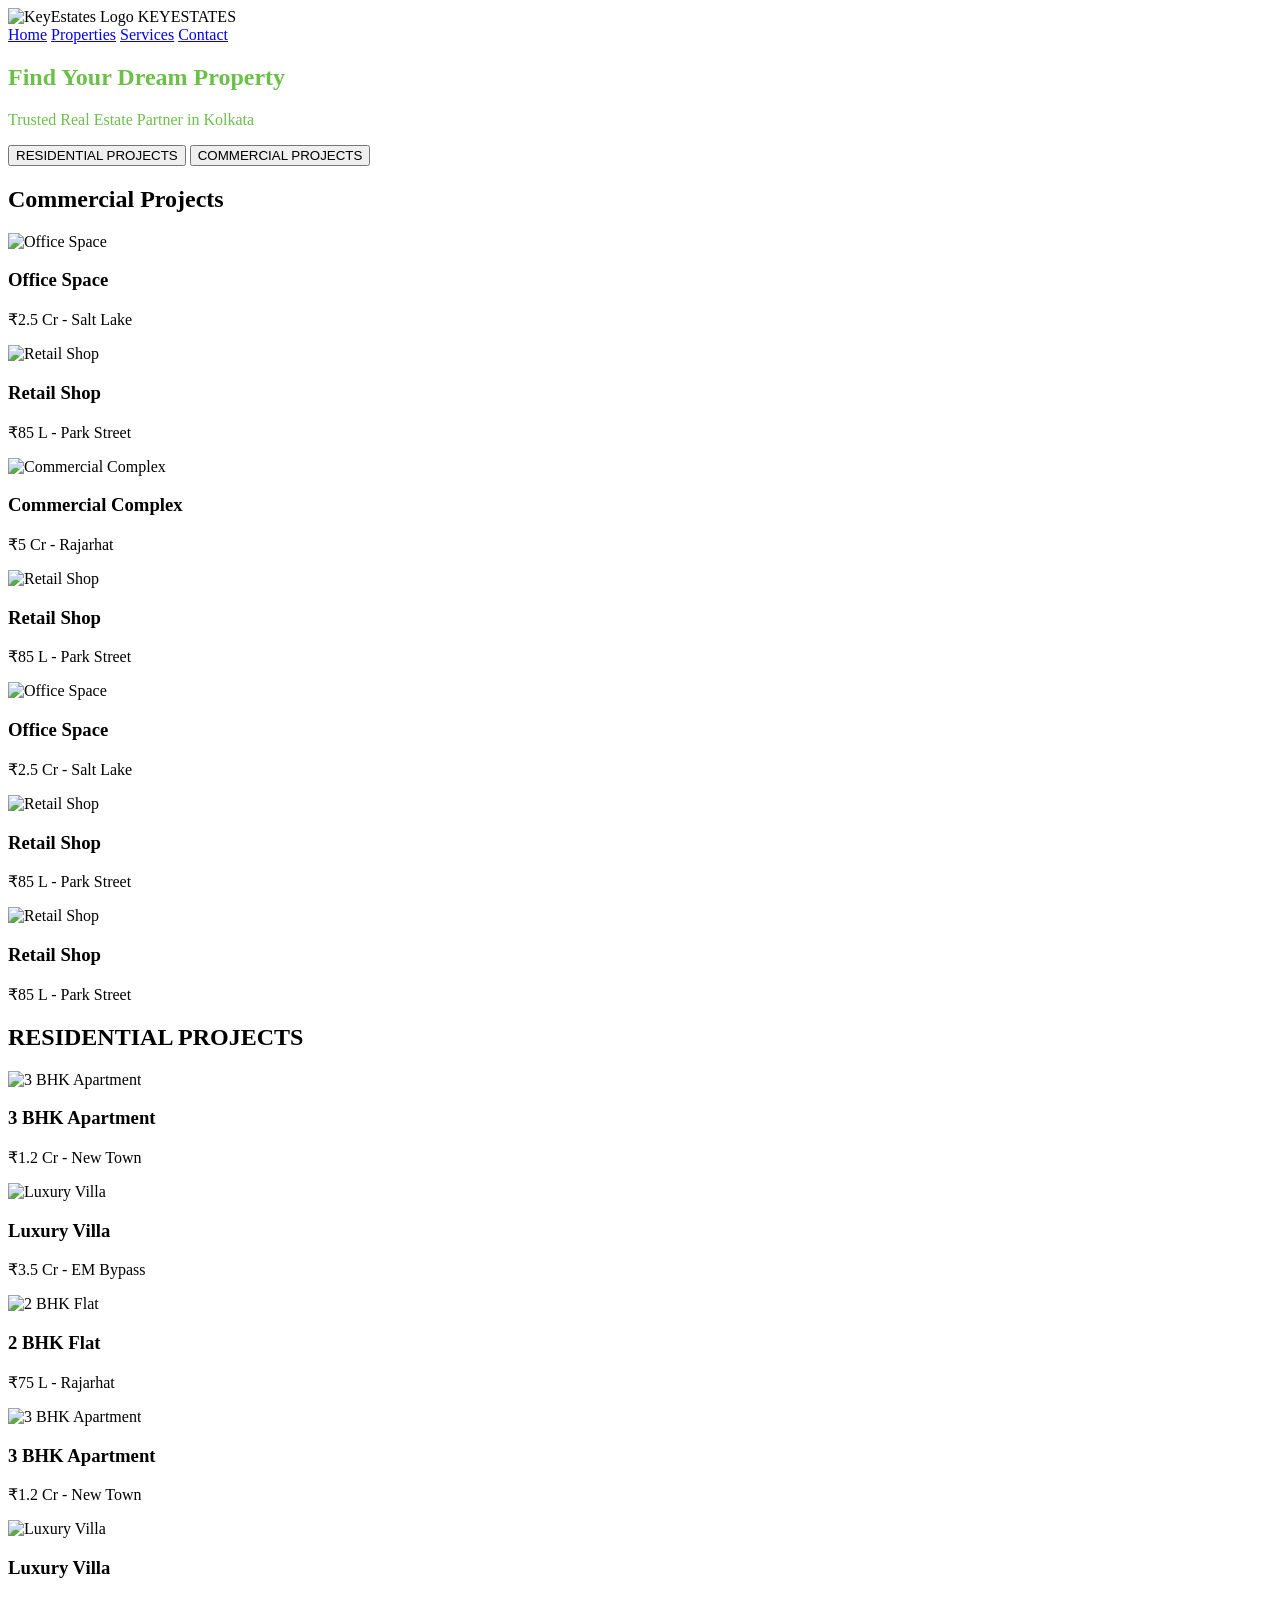
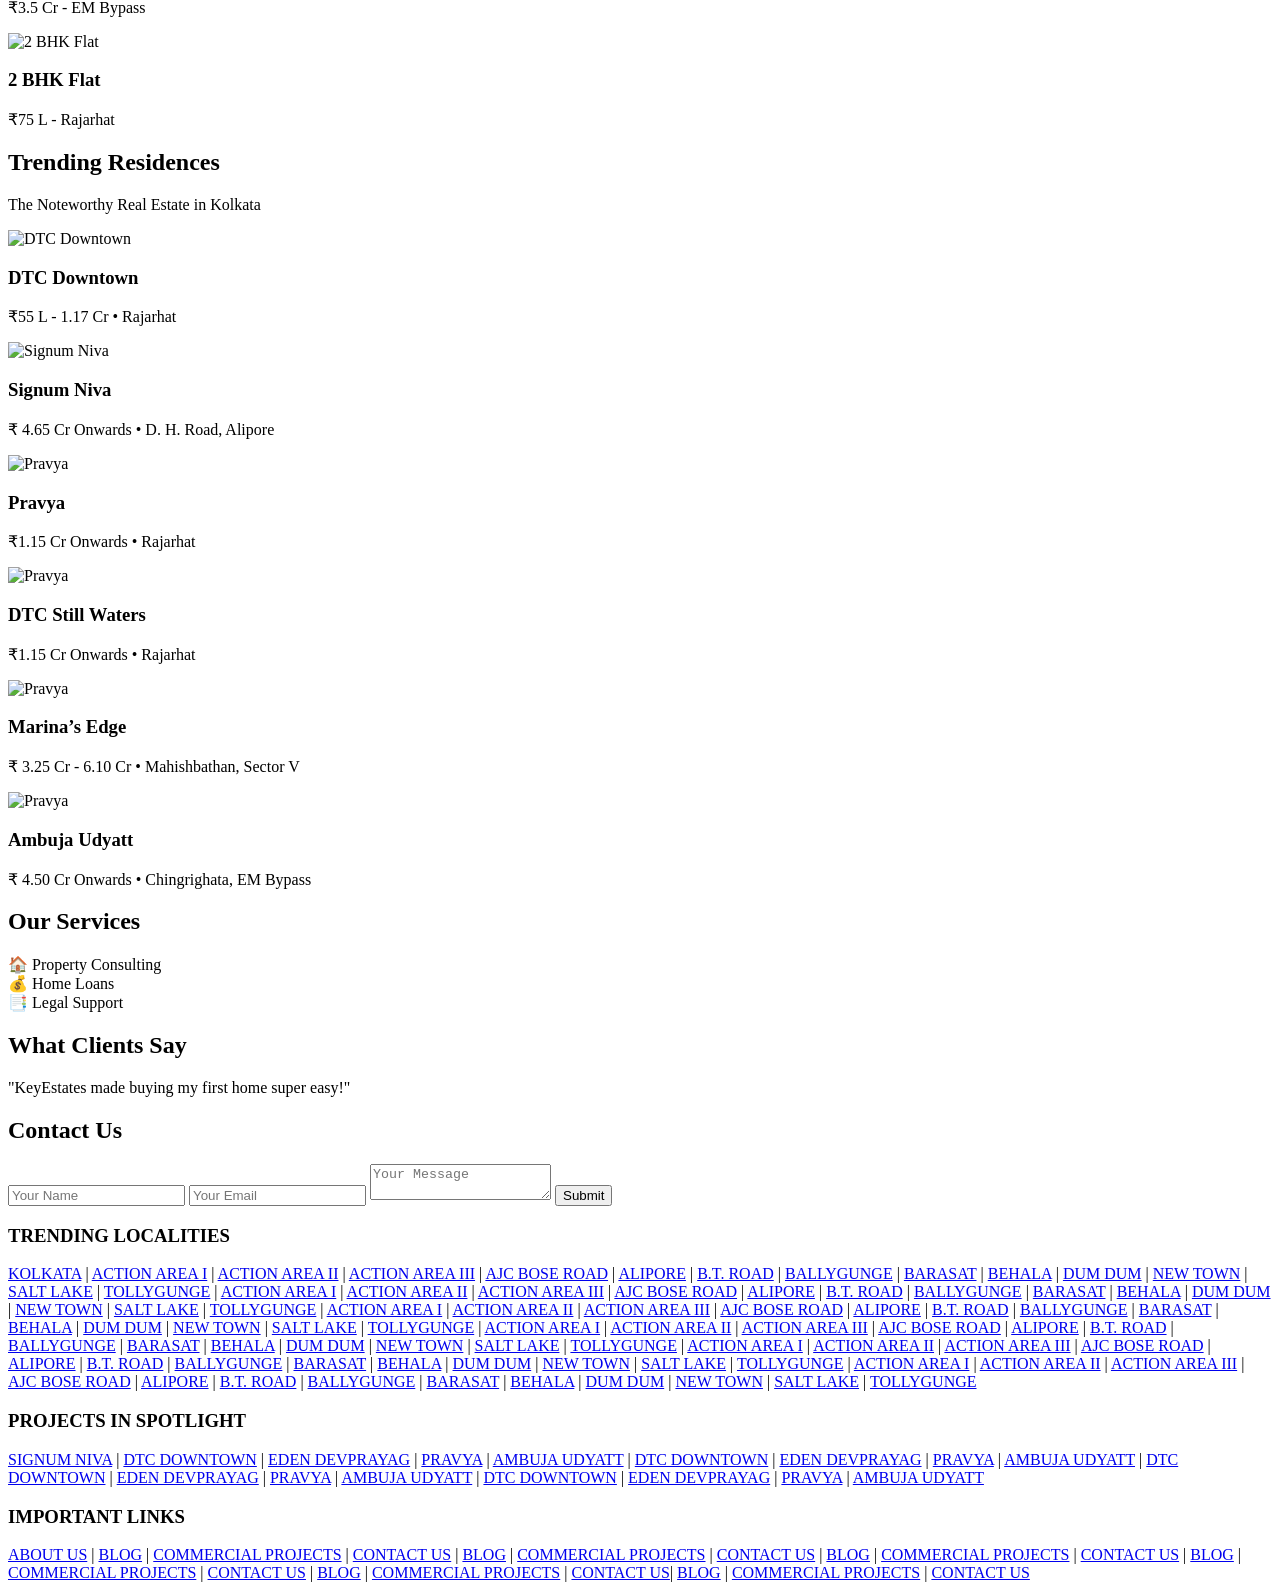
==== index.html @ cb67105c "Update index.html" ====
<!DOCTYPE html>
<html lang="en">
<head>
  <meta charset="UTF-8">
  <title>KeyEstates - Find Your Dream Property</title>
  <link rel="icon" type="image/png" href="logo2.jpeg">
  <link rel="stylesheet" href="style.css">
  <link rel="preconnect" href="https://fonts.googleapis.com">
  <link rel="preconnect" href="https://fonts.gstatic.com" crossorigin>
  <link href="https://fonts.googleapis.com/css2?family=Audiowide&display=swap" rel="stylesheet">
</head>
<body>

<header>
  <div class="logo">
    <img src="logo2.jpeg" alt="KeyEstates Logo">
    <span>KEYESTATES</span>
  </div>
  <nav>
    <a href="#">Home</a>
    <a href="#">Properties</a>
    <a href="#">Services</a>
    <a href="#">Contact</a>
  </nav>
</header>

<section class="hero">
  <h1 style="color: #6CC04A;">Find Your Dream Property</h1>
  <p style="color:#6CC04A;">Trusted Real Estate Partner in Kolkata</p>
  <button onclick="window.location.href='key estates residentail/ker.html'">RESIDENTIAL PROJECTS</button>

  <button onclick="window.location.href='ofc/ofc.html'">COMMERCIAL PROJECTS</button>
</section>

  <!--<section class="signature-section">

  <h2 class="signature-title">SIGNATURE DEVELOPMENTS</h2>

  <div class="signature-container">

    <div class="signature-card">
      <img src="https://www.propvestors.in/wp-content/uploads/2025/07/surekha-the-quartet-banner.webp">
      <div class="signature-content">
        <h3>Sureka The Quartet</h3>
        <p>Tollygunge</p>
        <h4>₹ 2.45 Cr Onwards</h4>
        <span>3, 4 BHK Apartment</span>
      </div>
    </div>

    <div class="signature-card">
      <img src="https://www.propvestors.in/wp-content/uploads/2025/07/peerless-trayam-banner.webp">
      <div class="signature-content">
        <h3>Peerless Trayam</h3>
        <p>New Town</p>
        <h4>₹ 2.50 Cr Onwards</h4>
        <span>3 BHK Apartment</span>
      </div>
    </div>

    <div class="signature-card">
      <img src="https://www.propvestors.in/wp-content/uploads/2025/07/dtc-skyler-banner.webp">
      <div class="signature-content">
        <h3>DTC Skyler</h3>
        <p>Joka</p>
        <h4>₹ 1.25 Cr - 1.35 Cr</h4>
        <span>3, 4 BHK Apartment</span>
      </div>
    </div>

    <div class="signature-card">
      <img src="https://www.propvestors.in/wp-content/uploads/2025/07/dtc-palm-grove-banner.webp">
      <div class="signature-content">
        <h3>DTC Palm Grove</h3>
        <p>Joka</p>
        <h4>₹ 1.05 Cr - 1.75 Cr</h4>
        <span>3, 4 BHK Bungalow</span>
      </div>
    </div>

    <div class="signature-card">
      <img src="https://www.propvestors.in/wp-content/uploads/2025/07/aquaview-banner.webp">
      <div class="signature-content">
        <h3>Sugam Crown AquaView</h3>
        <p>Sector V</p>
        <h4>₹ 1.95 Cr - 3.02 Cr</h4>
        <span>3, 4 BHK Apartment</span>
      </div>
    </div>

    <div class="signature-card">
      <img src="https://www.propvestors.in/wp-content/uploads/2025/07/mirania-evara-banner.webp">
      <div class="signature-content">
        <h3>Mirania Evara</h3>
        <p>EM Bypass</p>
        <h4>₹ 1.92 Cr - 3 Cr</h4>
        <span>3, 4 BHK Apartment</span>
      </div>
    </div>

  </div>
</section> -->

<section id="commercial" class="properties">
  <h2>Commercial Projects</h2>

  <div class="slider">
    <div class="card-track">

      <div class="card">
        <a href="" style="text-decoration: none; color: inherit;">
          <img src="logo.png" alt="Office Space">
          <h3>Office Space</h3>
          <p>₹2.5 Cr - Salt Lake</p>
        </a>
      </div>

      <div class="card">
        <a href="#" style="text-decoration: none; color: inherit;">
          <img src="logo.png" alt="Retail Shop">
          <h3>Retail Shop</h3>
          <p>₹85 L - Park Street</p>
        </a>
      </div>

      <div class="card">
        <a href="#" style="text-decoration: none; color: inherit;">
          <img src="logo.png" alt="Commercial Complex">
          <h3>Commercial Complex</h3>
          <p>₹5 Cr - Rajarhat</p>
        </a>
      </div>

      <div class="card">
        <a href="#" style="text-decoration: none; color: inherit;">
          <img src="logo.png" alt="Retail Shop">
          <h3>Retail Shop</h3>
          <p>₹85 L - Park Street</p>
        </a>
      </div>

      <div class="card">
        <a href="#" style="text-decoration: none; color: inherit;">
          <img src="logo.png" alt="Office Space">
          <h3>Office Space</h3>
          <p>₹2.5 Cr - Salt Lake</p>
        </a>
      </div>

      <div class="card">
        <a href="#" style="text-decoration: none; color: inherit;">
          <img src="logo.png" alt="Retail Shop">
          <h3>Retail Shop</h3>
          <p>₹85 L - Park Street</p>
        </a>
      </div>

      <div class="card">
        <a href="#" style="text-decoration: none; color: inherit;">
          <img src="logo.png" alt="Retail Shop">
          <h3>Retail Shop</h3>
          <p>₹85 L - Park Street</p>
        </a>
      </div>

    </div>
  </div>
</section>

<section id="properties" class="properties">
  <h2>RESIDENTIAL PROJECTS</h2>

  <div class="card-container">

    <div class="card">
      <a href="#" style="text-decoration: none; color: inherit;">
        <img src="logo.png" alt="3 BHK Apartment">
        <h3>3 BHK Apartment</h3>
        <p>₹1.2 Cr - New Town</p>
      </a>
    </div>

    <div class="card">
      <a href="#" style="text-decoration: none; color: inherit;">
        <img src="logo.png" alt="Luxury Villa">
        <h3>Luxury Villa</h3>
        <p>₹3.5 Cr - EM Bypass</p>
      </a>
    </div>

    <div class="card">
      <a href="#" style="text-decoration: none; color: inherit;">
        <img src="logo.png" alt="2 BHK Flat">
        <h3>2 BHK Flat</h3>
        <p>₹75 L - Rajarhat</p>
      </a>
    </div>

    <div class="card">
      <a href="#" style="text-decoration: none; color: inherit;">
        <img src="logo.png" alt="3 BHK Apartment">
        <h3>3 BHK Apartment</h3>
        <p>₹1.2 Cr - New Town</p>
      </a>
    </div>

    <div class="card">
      <a href="#" style="text-decoration: none; color: inherit;">
        <img src="logo.png" alt="Luxury Villa">
        <h3>Luxury Villa</h3>
        <p>₹3.5 Cr - EM Bypass</p>
      </a>
    </div>

    <div class="card">
      <a href="#" style="text-decoration: none; color: inherit;">
        <img src="logo.png" alt="2 BHK Flat">
        <h3>2 BHK Flat</h3>
        <p>₹75 L - Rajarhat</p>
      </a>
    </div>

  </div>

</section> 

<section class="trending">
  <h2>Trending Residences</h2>
  <p class="sub-text">The Noteworthy Real Estate in Kolkata</p>

  <div class="trend-container">

    <a href="property1.html" class="trend-card" style="text-decoration: none; color: inherit;">
      <img src="https://www.propvestors.in/wp-content/uploads/2026/03/dtc-downtown-banner.webp" alt="DTC Downtown">
      <div class="trend-info">
        <h3>DTC Downtown</h3>
        <p>₹55 L - 1.17 Cr • Rajarhat</p>
      </div>
    </a>

    <a href="signum/signum.html" class="trend-card" style="text-decoration: none; color: inherit;">
      <img src="signum/image.png" alt="Signum Niva">
      <div class="trend-info">
        <h3>Signum Niva</h3>
        <p>₹ 4.65 Cr Onwards •  D. H. Road, Alipore</p>
      </div>
    </a>

    <a href="pravya/index2.html" class="trend-card" style="text-decoration: none; color: inherit;">
      <img src="pravya/image.png" alt="Pravya">
      <div class="trend-info">
        <h3>Pravya</h3>
        <p>₹1.15 Cr Onwards • Rajarhat</p>
      </div>
    </a>
    <a href="dtc-still/dtc-still.html" class="trend-card" style="text-decoration: none; color: inherit;">
      <img src="https://www.propvestors.in/wp-content/uploads/2025/10/dtc-still-waters-banner.webp" alt="Pravya">
      <div class="trend-info">
        <h3>DTC Still Waters</h3>
        <p>₹1.15 Cr Onwards • Rajarhat</p>
      </div>
    </a>
    <a href="dtc-still/dtc-still.html" class="trend-card" style="text-decoration: none; color: inherit;">
    <a href="marina/marina.html" class="trend-card" style="text-decoration: none; color: inherit;">
      <img src="https://www.propvestors.in/wp-content/uploads/2026/01/marinas-edge-banner.webp" alt="Pravya">
      <div class="trend-info">
        <h3>Marina’s Edge</h3>
        <p>₹ 3.25 Cr - 6.10 Cr • Mahishbathan, Sector V</p>
      </div>
    </a>
    <a href="dtc-still/dtc-still.html" class="trend-card" style="text-decoration: none; color: inherit;">
      <img src="https://www.propvestors.in/wp-content/uploads/2026/01/ambuja-udyatt-banner.webp" alt="Pravya">
      <div class="trend-info">
        <h3>Ambuja Udyatt</h3>
        <p>₹ 4.50 Cr Onwards • Chingrighata, EM Bypass</p>
      </div>
    </a>

  </div>
</section>

<section class="services">
  <h2>Our Services</h2>
  <div class="service-box">
    <div>🏠 Property Consulting</div>
    <div>💰 Home Loans</div>
    <div>📑 Legal Support</div>
  </div>
</section>

<section class="testimonial">
  <h2>What Clients Say</h2>
  <p>"KeyEstates made buying my first home super easy!"</p>
</section>

<section class="contact">
  <h2>Contact Us</h2>
  <form>
    <input type="text" placeholder="Your Name" required>
    <input type="email" placeholder="Your Email" required>
    <textarea placeholder="Your Message"></textarea>
    <button type="submit">Submit</button>
  </form>
</section>

<footer>
 <section class="footer-links">

  <div class="section">
    <h3>TRENDING LOCALITIES</h3>
    <div class="links">
      <a href="#">KOLKATA</a>
      <span>|</span>
      <a href="#">ACTION AREA I</a>
      <span>|</span>
      <a href="#">ACTION AREA II</a>
      <span>|</span>
      <a href="#">ACTION AREA III</a>
      <span>|</span>
      <a href="#">AJC BOSE ROAD</a>
      <span>|</span>
      <a href="#">ALIPORE</a>
      <span>|</span>
      <a href="#">B.T. ROAD</a>
      <span>|</span>
      <a href="#">BALLYGUNGE</a>
      <span>|</span>
      <a href="#">BARASAT</a>
      <span>|</span>
      <a href="#">BEHALA</a>
      <span>|</span>
      <a href="#">DUM DUM</a>
      <span>|</span>
      <a href="#">NEW TOWN</a>
      <span>|</span>
      <a href="#">SALT LAKE</a>
      <span>|</span>
      <a href="#">TOLLYGUNGE</a>
      <span>|</span>
      <a href="#">ACTION AREA I</a>
      <span>|</span>
      <a href="#">ACTION AREA II</a>
      <span>|</span>
      <a href="#">ACTION AREA III</a>
      <span>|</span>
      <a href="#">AJC BOSE ROAD</a>
      <span>|</span>
      <a href="#">ALIPORE</a>
      <span>|</span>
      <a href="#">B.T. ROAD</a>
      <span>|</span>
      <a href="#">BALLYGUNGE</a>
      <span>|</span>
      <a href="#">BARASAT</a>
      <span>|</span>
      <a href="#">BEHALA</a>
      <span>|</span>
      <a href="#">DUM DUM</a>
      <span>|</span>
      <a href="#">NEW TOWN</a>
      <span>|</span>
      <a href="#">SALT LAKE</a>
      <span>|</span>
      <a href="#">TOLLYGUNGE</a>
      <span>|</span>
      <a href="#">ACTION AREA I</a>
      <span>|</span>
      <a href="#">ACTION AREA II</a>
      <span>|</span>
      <a href="#">ACTION AREA III</a>
      <span>|</span>
      <a href="#">AJC BOSE ROAD</a>
      <span>|</span>
      <a href="#">ALIPORE</a>
      <span>|</span>
      <a href="#">B.T. ROAD</a>
      <span>|</span>
      <a href="#">BALLYGUNGE</a>
      <span>|</span>
      <a href="#">BARASAT</a>
      <span>|</span>
      <a href="#">BEHALA</a>
      <span>|</span>
      <a href="#">DUM DUM</a>
      <span>|</span>
      <a href="#">NEW TOWN</a>
      <span>|</span>
      <a href="#">SALT LAKE</a>
      <span>|</span>
      <a href="#">TOLLYGUNGE</a>
      <span>|</span>
      <a href="#">ACTION AREA I</a>
      <span>|</span>
      <a href="#">ACTION AREA II</a>
      <span>|</span>
      <a href="#">ACTION AREA III</a>
      <span>|</span>
      <a href="#">AJC BOSE ROAD</a>
      <span>|</span>
      <a href="#">ALIPORE</a>
      <span>|</span>
      <a href="#">B.T. ROAD</a>
      <span>|</span>
      <a href="#">BALLYGUNGE</a>
      <span>|</span>
      <a href="#">BARASAT</a>
      <span>|</span>
      <a href="#">BEHALA</a>
      <span>|</span>
      <a href="#">DUM DUM</a>
      <span>|</span>
      <a href="#">NEW TOWN</a>
      <span>|</span>
      <a href="#">SALT LAKE</a>
      <span>|</span>
      <a href="#">TOLLYGUNGE</a>
      <span>|</span>
      <a href="#">ACTION AREA I</a>
      <span>|</span>
      <a href="#">ACTION AREA II</a>
      <span>|</span>
      <a href="#">ACTION AREA III</a>
      <span>|</span>
      <a href="#">AJC BOSE ROAD</a>
      <span>|</span>
      <a href="#">ALIPORE</a>
      <span>|</span>
      <a href="#">B.T. ROAD</a>
      <span>|</span>
      <a href="#">BALLYGUNGE</a>
      <span>|</span>
      <a href="#">BARASAT</a>
      <span>|</span>
      <a href="#">BEHALA</a>
      <span>|</span>
      <a href="#">DUM DUM</a>
      <span>|</span>
      <a href="#">NEW TOWN</a>
      <span>|</span>
      <a href="#">SALT LAKE</a>
      <span>|</span>
      <a href="#">TOLLYGUNGE</a>
      <span>|</span>
      <a href="#">ACTION AREA I</a>
      <span>|</span>
      <a href="#">ACTION AREA II</a>
      <span>|</span>
      <a href="#">ACTION AREA III</a>
      <span>|</span>
      <a href="#">AJC BOSE ROAD</a>
      <span>|</span>
      <a href="#">ALIPORE</a>
      <span>|</span>
      <a href="#">B.T. ROAD</a>
      <span>|</span>
      <a href="#">BALLYGUNGE</a>
      <span>|</span>
      <a href="#">BARASAT</a>
      <span>|</span>
      <a href="#">BEHALA</a>
      <span>|</span>
      <a href="#">DUM DUM</a>
      <span>|</span>
      <a href="#">NEW TOWN</a>
      <span>|</span>
      <a href="#">SALT LAKE</a>
      <span>|</span>
      <a href="#">TOLLYGUNGE</a>
    </div>
  </div>

  <div class="section">
    <h3>PROJECTS IN SPOTLIGHT</h3>
    <div class="links">
      <a href="#">SIGNUM NIVA</a>
      <span>|</span>
      <a href="#">DTC DOWNTOWN</a>
      <span>|</span>
      <a href="#">EDEN DEVPRAYAG</a>
      <span>|</span>
      <a href="#">PRAVYA</a>
      <span>|</span>
      <a href="#">AMBUJA UDYATT</a>
      <span>|</span>
      <a href="#">DTC DOWNTOWN</a>
      <span>|</span>
      <a href="#">EDEN DEVPRAYAG</a>
      <span>|</span>
      <a href="#">PRAVYA</a>
      <span>|</span>
      <a href="#">AMBUJA UDYATT</a>
      <span>|</span>
      <a href="#">DTC DOWNTOWN</a>
      <span>|</span>
      <a href="#">EDEN DEVPRAYAG</a>
      <span>|</span>
      <a href="#">PRAVYA</a>
      <span>|</span>
      <a href="#">AMBUJA UDYATT</a>
      <span>|</span>
      <a href="#">DTC DOWNTOWN</a>
      <span>|</span>
      <a href="#">EDEN DEVPRAYAG</a>
      <span>|</span>
      <a href="#">PRAVYA</a>
      <span>|</span>
      <a href="#">AMBUJA UDYATT</a>

    </div>
  </div>

  <div class="section">
    <h3>IMPORTANT LINKS</h3>
    <div class="links">
      <a href="#">ABOUT US</a>
      <span>|</span>
      <a href="#">BLOG</a>
      <span>|</span>
      <a href="#">COMMERCIAL PROJECTS</a>
      <span>|</span>
      <a href="#">CONTACT US</a>
      <span>|</span>
      <a href="#">BLOG</a>
      <span>|</span>
      <a href="#">COMMERCIAL PROJECTS</a>
      <span>|</span>
      <a href="#">CONTACT US</a>
      <span>|</span>
      <a href="#">BLOG</a>
      <span>|</span>
      <a href="#">COMMERCIAL PROJECTS</a>
      <span>|</span>
      <a href="#">CONTACT US</a>
      <span>|</span>
      <a href="#">BLOG</a>
      <span>|</span>
      <a href="#">COMMERCIAL PROJECTS</a>
      <span>|</span>
      <a href="#">CONTACT US</a>
      <span>|</span>
      <a href="#">BLOG</a>
      <span>|</span>
      <a href="#">COMMERCIAL PROJECTS</a>
      <span>|</span>
      <a href="#">CONTACT US</a><span>|</span>
      <a href="#">BLOG</a>
      <span>|</span>
      <a href="#">COMMERCIAL PROJECTS</a>
      <span>|</span>
      <a href="#">CONTACT US</a>

    </div>
  </div>

</section>
</footer>

<script src="script.js"></script>
<script>
  // Fallback function to ensure the scroll works even if it's missing from script.js
  function scrollToSection(sectionId) {
    const element = document.getElementById(sectionId);
    if (element) {
      element.scrollIntoView({ behavior: 'smooth' });
    }
  }
</script>
</body>
</html>
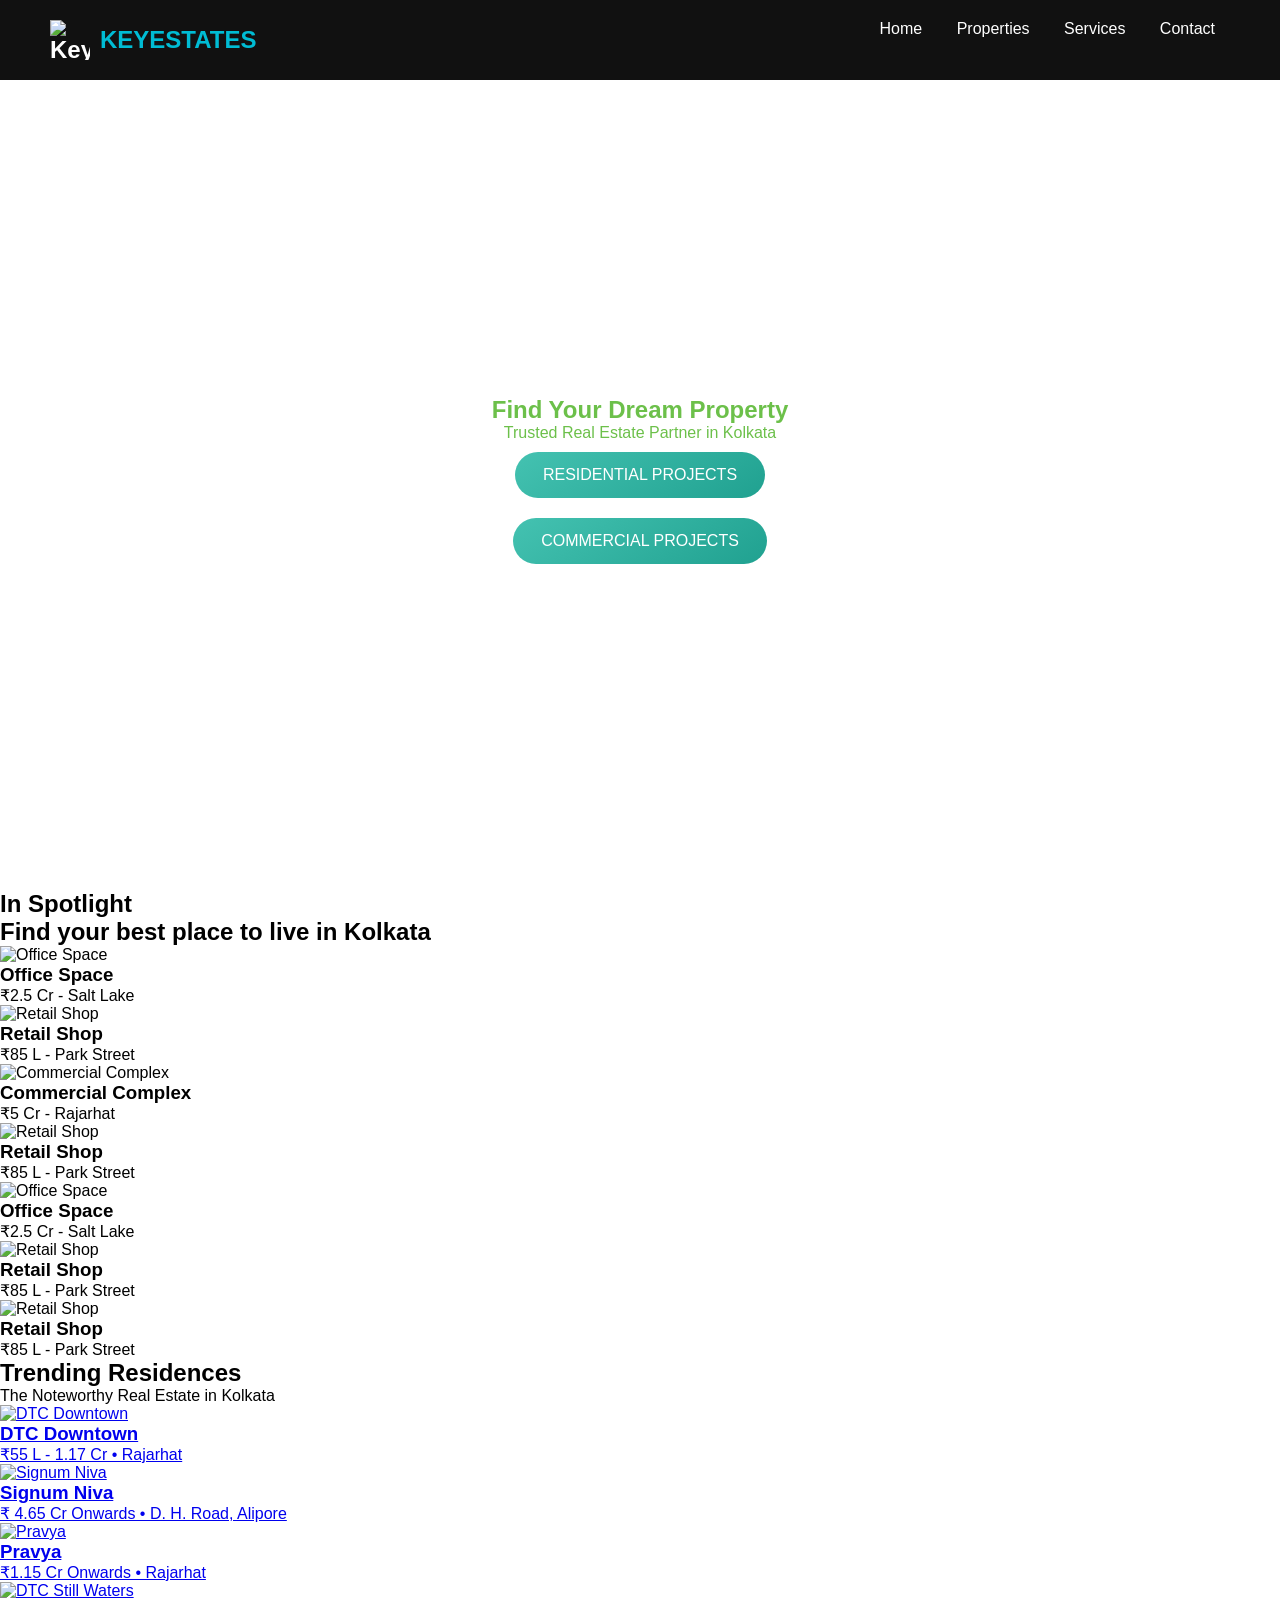
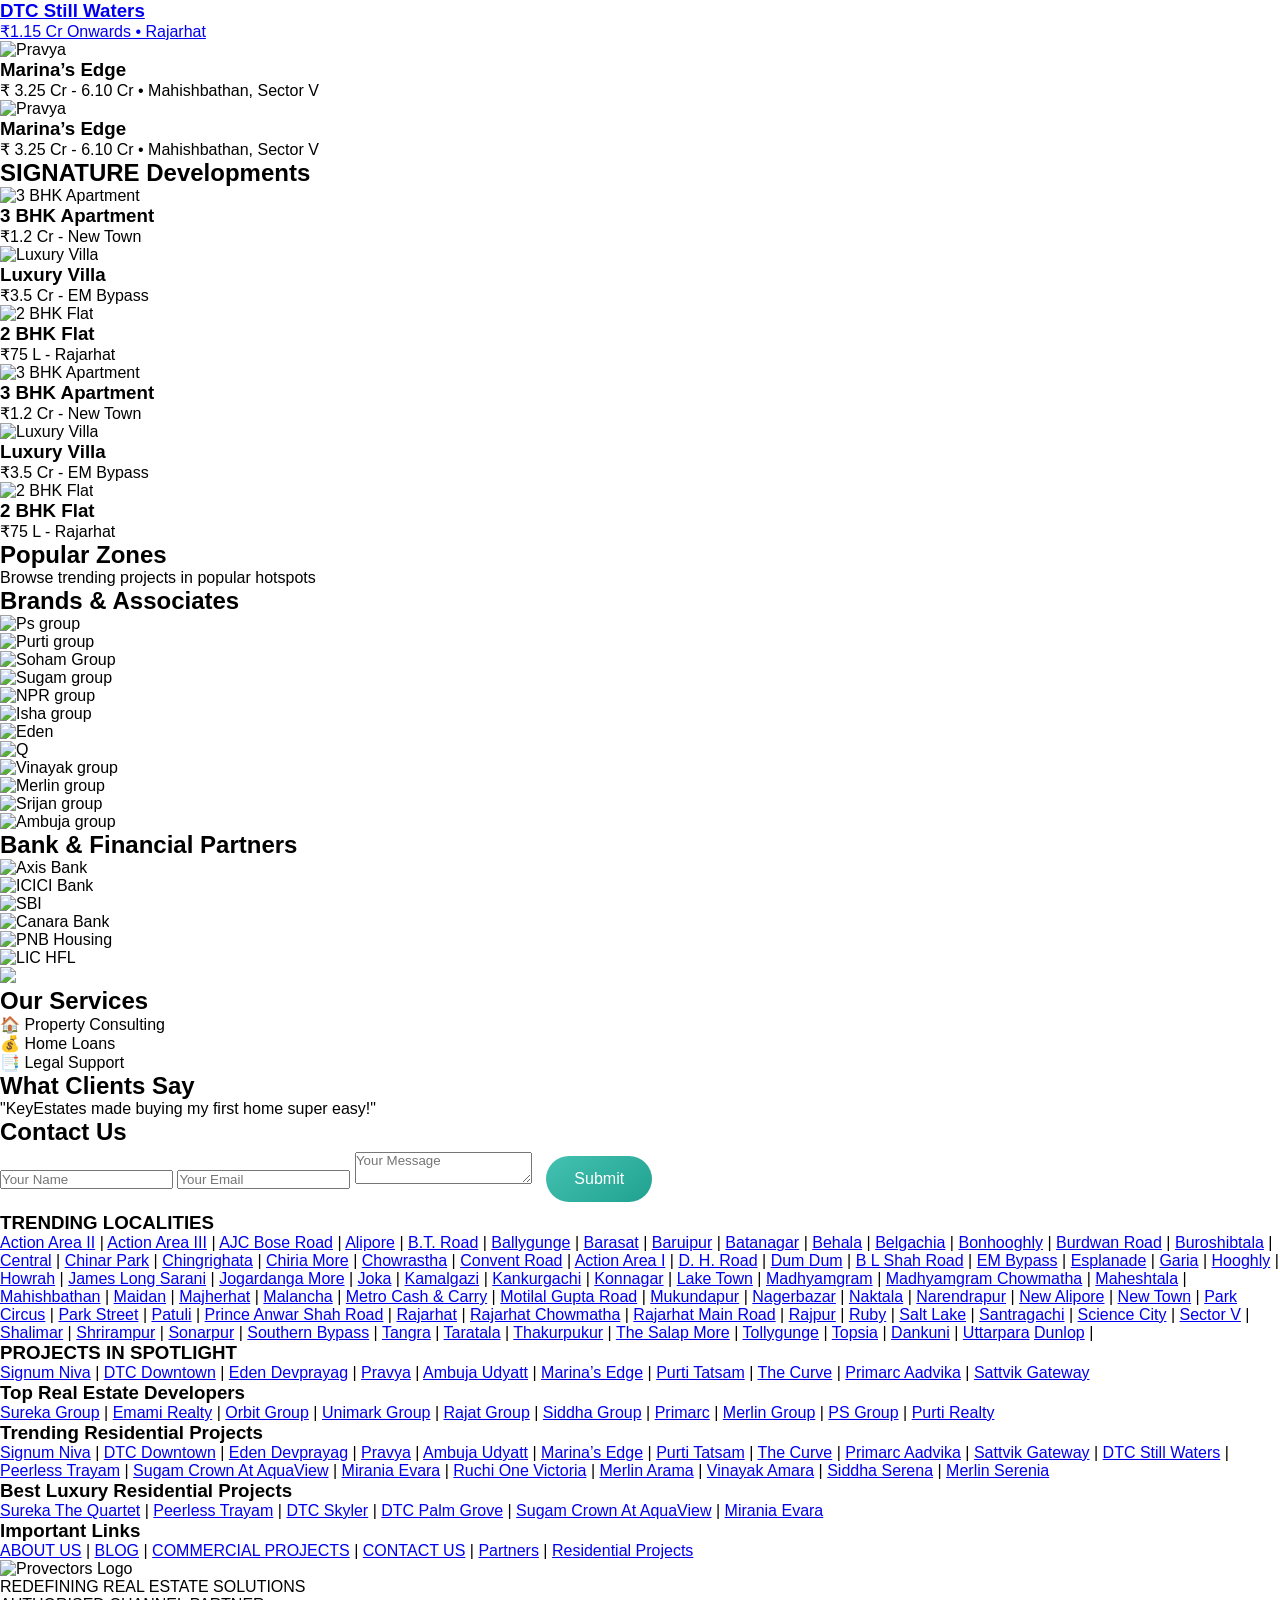
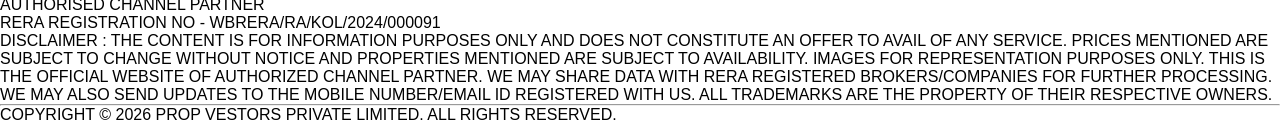
==== commit 0c53e832: "mobile responsiveUpdate index.html" ====
--- a/index.html
+++ b/index.html
@@ -2,6 +2,7 @@
 <html lang="en">
 <head>
   <meta charset="UTF-8">
+  <meta name="viewport" content="width=device-width, initial-scale=1.0, maximum-scale=1.0, user-scalable=yes, viewport-fit=cover">
   <title>KeyEstates - Find Your Dream Property</title>
   <link rel="icon" type="image/png" href="logo2.jpeg">
   <link rel="stylesheet" href="style.css">
@@ -28,93 +29,59 @@
   <h1 style="color: #6CC04A;">Find Your Dream Property</h1>
   <p style="color:#6CC04A;">Trusted Real Estate Partner in Kolkata</p>
   <button onclick="window.location.href='key estates residentail/ker.html'">RESIDENTIAL PROJECTS</button>
-
   <button onclick="window.location.href='ofc/ofc.html'">COMMERCIAL PROJECTS</button>
 </section>
 
-  <!--<section class="signature-section">
-
-  <h2 class="signature-title">SIGNATURE DEVELOPMENTS</h2>
-
-  <div class="signature-container">
-
-    <div class="signature-card">
-      <img src="https://www.propvestors.in/wp-content/uploads/2025/07/surekha-the-quartet-banner.webp">
-      <div class="signature-content">
-        <h3>Sureka The Quartet</h3>
-        <p>Tollygunge</p>
-        <h4>₹ 2.45 Cr Onwards</h4>
-        <span>3, 4 BHK Apartment</span>
-      </div>
-    </div>
-
-    <div class="signature-card">
-      <img src="https://www.propvestors.in/wp-content/uploads/2025/07/peerless-trayam-banner.webp">
-      <div class="signature-content">
-        <h3>Peerless Trayam</h3>
-        <p>New Town</p>
-        <h4>₹ 2.50 Cr Onwards</h4>
-        <span>3 BHK Apartment</span>
-      </div>
-    </div>
-
-    <div class="signature-card">
-      <img src="https://www.propvestors.in/wp-content/uploads/2025/07/dtc-skyler-banner.webp">
-      <div class="signature-content">
-        <h3>DTC Skyler</h3>
-        <p>Joka</p>
-        <h4>₹ 1.25 Cr - 1.35 Cr</h4>
-        <span>3, 4 BHK Apartment</span>
-      </div>
-    </div>
-
-    <div class="signature-card">
-      <img src="https://www.propvestors.in/wp-content/uploads/2025/07/dtc-palm-grove-banner.webp">
-      <div class="signature-content">
-        <h3>DTC Palm Grove</h3>
-        <p>Joka</p>
-        <h4>₹ 1.05 Cr - 1.75 Cr</h4>
-        <span>3, 4 BHK Bungalow</span>
-      </div>
-    </div>
-
-    <div class="signature-card">
-      <img src="https://www.propvestors.in/wp-content/uploads/2025/07/aquaview-banner.webp">
-      <div class="signature-content">
-        <h3>Sugam Crown AquaView</h3>
-        <p>Sector V</p>
-        <h4>₹ 1.95 Cr - 3.02 Cr</h4>
-        <span>3, 4 BHK Apartment</span>
-      </div>
-    </div>
-
-    <div class="signature-card">
-      <img src="https://www.propvestors.in/wp-content/uploads/2025/07/mirania-evara-banner.webp">
-      <div class="signature-content">
-        <h3>Mirania Evara</h3>
-        <p>EM Bypass</p>
-        <h4>₹ 1.92 Cr - 3 Cr</h4>
-        <span>3, 4 BHK Apartment</span>
-      </div>
-    </div>
-
-  </div>
-</section> -->
-
+<!-- COMMERCIAL PROJECTS - moves LEFT TO RIGHT -->
 <section id="commercial" class="properties">
-  <h2>Commercial Projects</h2>
-
-  <div class="slider">
-    <div class="card-track">
-
+    <h2>In Spotlight
+      <div>Find your best place to live in Kolkata</div>
+    </h2>
+    
+
+  <div class="slider" id="commercialSlider">
+    <div class="card-track" id="commercialTrack">
+      
       <div class="card">
         <a href="" style="text-decoration: none; color: inherit;">
+          <img src="logo.png" alt="Office Space">
+            <h3>Office Space</h3>
+              <p>₹2.5 Cr - Salt Lake</p>
+        </a>
+      </div>
+      
+      <div class="card">
+        <a href="#" style="text-decoration: none; color: inherit;">
+          <img src="logo.png" alt="Retail Shop">
+           <h3>Retail Shop</h3>
+            <p>₹85 L - Park Street</p>
+        </a>
+      </div>
+      
+      <div class="card">
+        <a href="#" style="text-decoration: none; color: inherit;">
+          <img src="logo.png" alt="Commercial Complex">
+          <h3>Commercial Complex</h3>
+          <p>₹5 Cr - Rajarhat</p>
+        </a>
+      </div>
+      
+      <div class="card">
+        <a href="#" style="text-decoration: none; color: inherit;">
+          <img src="logo.png" alt="Retail Shop">
+          <h3>Retail Shop</h3>
+          <p>₹85 L - Park Street</p>
+        </a>
+      </div>
+      
+      <div class="card">
+        <a href="#" style="text-decoration: none; color: inherit;">
           <img src="logo.png" alt="Office Space">
           <h3>Office Space</h3>
           <p>₹2.5 Cr - Salt Lake</p>
         </a>
       </div>
-
+      
       <div class="card">
         <a href="#" style="text-decoration: none; color: inherit;">
           <img src="logo.png" alt="Retail Shop">
@@ -122,15 +89,7 @@
           <p>₹85 L - Park Street</p>
         </a>
       </div>
-
-      <div class="card">
-        <a href="#" style="text-decoration: none; color: inherit;">
-          <img src="logo.png" alt="Commercial Complex">
-          <h3>Commercial Complex</h3>
-          <p>₹5 Cr - Rajarhat</p>
-        </a>
-      </div>
-
+      
       <div class="card">
         <a href="#" style="text-decoration: none; color: inherit;">
           <img src="logo.png" alt="Retail Shop">
@@ -138,146 +97,285 @@
           <p>₹85 L - Park Street</p>
         </a>
       </div>
-
-      <div class="card">
-        <a href="#" style="text-decoration: none; color: inherit;">
-          <img src="logo.png" alt="Office Space">
-          <h3>Office Space</h3>
-          <p>₹2.5 Cr - Salt Lake</p>
-        </a>
-      </div>
-
-      <div class="card">
-        <a href="#" style="text-decoration: none; color: inherit;">
-          <img src="logo.png" alt="Retail Shop">
-          <h3>Retail Shop</h3>
-          <p>₹85 L - Park Street</p>
-        </a>
-      </div>
-
-      <div class="card">
-        <a href="#" style="text-decoration: none; color: inherit;">
-          <img src="logo.png" alt="Retail Shop">
-          <h3>Retail Shop</h3>
-          <p>₹85 L - Park Street</p>
-        </a>
-      </div>
-
-    </div>
-  </div>
-</section>
-
-<section id="properties" class="properties">
-  <h2>RESIDENTIAL PROJECTS</h2>
-
-  <div class="card-container">
-
-    <div class="card">
-      <a href="#" style="text-decoration: none; color: inherit;">
-        <img src="logo.png" alt="3 BHK Apartment">
-        <h3>3 BHK Apartment</h3>
-        <p>₹1.2 Cr - New Town</p>
-      </a>
-    </div>
-
-    <div class="card">
-      <a href="#" style="text-decoration: none; color: inherit;">
-        <img src="logo.png" alt="Luxury Villa">
-        <h3>Luxury Villa</h3>
-        <p>₹3.5 Cr - EM Bypass</p>
-      </a>
-    </div>
-
-    <div class="card">
-      <a href="#" style="text-decoration: none; color: inherit;">
-        <img src="logo.png" alt="2 BHK Flat">
-        <h3>2 BHK Flat</h3>
-        <p>₹75 L - Rajarhat</p>
-      </a>
-    </div>
-
-    <div class="card">
-      <a href="#" style="text-decoration: none; color: inherit;">
-        <img src="logo.png" alt="3 BHK Apartment">
-        <h3>3 BHK Apartment</h3>
-        <p>₹1.2 Cr - New Town</p>
-      </a>
-    </div>
-
-    <div class="card">
-      <a href="#" style="text-decoration: none; color: inherit;">
-        <img src="logo.png" alt="Luxury Villa">
-        <h3>Luxury Villa</h3>
-        <p>₹3.5 Cr - EM Bypass</p>
-      </a>
-    </div>
-
-    <div class="card">
-      <a href="#" style="text-decoration: none; color: inherit;">
-        <img src="logo.png" alt="2 BHK Flat">
-        <h3>2 BHK Flat</h3>
-        <p>₹75 L - Rajarhat</p>
-      </a>
-    </div>
-
-  </div>
-
-</section> 
+    
+    </div>
+  </div>
+</section>
 
 <section class="trending">
   <h2>Trending Residences</h2>
   <p class="sub-text">The Noteworthy Real Estate in Kolkata</p>
-
   <div class="trend-container">
-
-    <a href="property1.html" class="trend-card" style="text-decoration: none; color: inherit;">
+    
+    <a href="property1.html" class="trend-card">
       <img src="https://www.propvestors.in/wp-content/uploads/2026/03/dtc-downtown-banner.webp" alt="DTC Downtown">
-      <div class="trend-info">
-        <h3>DTC Downtown</h3>
-        <p>₹55 L - 1.17 Cr • Rajarhat</p>
-      </div>
-    </a>
-
-    <a href="signum/signum.html" class="trend-card" style="text-decoration: none; color: inherit;">
+        <div class="trend-info">
+          <h3>DTC Downtown</h3>
+            <p>₹55 L - 1.17 Cr • Rajarhat</p>
+      </div>
+   </a>
+   
+   <a href="signum/signum.html" class="trend-card">
       <img src="signum/image.png" alt="Signum Niva">
-      <div class="trend-info">
-        <h3>Signum Niva</h3>
-        <p>₹ 4.65 Cr Onwards •  D. H. Road, Alipore</p>
-      </div>
-    </a>
-
-    <a href="pravya/index2.html" class="trend-card" style="text-decoration: none; color: inherit;">
+        <div class="trend-info">
+            <h3>Signum Niva</h3>
+              <p>₹ 4.65 Cr Onwards • D. H. Road, Alipore</p>
+      </div>
+   </a>
+
+    <a href="pravya/index2.html" class="trend-card">
       <img src="pravya/image.png" alt="Pravya">
       <div class="trend-info">
         <h3>Pravya</h3>
         <p>₹1.15 Cr Onwards • Rajarhat</p>
       </div>
     </a>
-    <a href="dtc-still/dtc-still.html" class="trend-card" style="text-decoration: none; color: inherit;">
-      <img src="https://www.propvestors.in/wp-content/uploads/2025/10/dtc-still-waters-banner.webp" alt="Pravya">
+
+    <a href="dtc-still/dtc-still.html" class="trend-card">
+      <img src="https://www.propvestors.in/wp-content/uploads/2025/10/dtc-still-waters-banner.webp" alt="DTC Still Waters">
       <div class="trend-info">
         <h3>DTC Still Waters</h3>
         <p>₹1.15 Cr Onwards • Rajarhat</p>
       </div>
     </a>
-    <a href="dtc-still/dtc-still.html" class="trend-card" style="text-decoration: none; color: inherit;">
+
     <a href="marina/marina.html" class="trend-card" style="text-decoration: none; color: inherit;">
-      <img src="https://www.propvestors.in/wp-content/uploads/2026/01/marinas-edge-banner.webp" alt="Pravya">
-      <div class="trend-info">
-        <h3>Marina’s Edge</h3>
-        <p>₹ 3.25 Cr - 6.10 Cr • Mahishbathan, Sector V</p>
-      </div>
-    </a>
-    <a href="dtc-still/dtc-still.html" class="trend-card" style="text-decoration: none; color: inherit;">
-      <img src="https://www.propvestors.in/wp-content/uploads/2026/01/ambuja-udyatt-banner.webp" alt="Pravya">
-      <div class="trend-info">
-        <h3>Ambuja Udyatt</h3>
-        <p>₹ 4.50 Cr Onwards • Chingrighata, EM Bypass</p>
-      </div>
-    </a>
-
-  </div>
-</section>
+        <img src="https://www.propvestors.in/wp-content/uploads/2026/01/marinas-edge-banner.webp" alt="Pravya">
+            <div class="trend-info">
+                  <h3>Marina’s Edge</h3>
+                      <p>₹ 3.25 Cr - 6.10 Cr • Mahishbathan, Sector V</p>
+            </div>
+   </a>
+
+   
+    <a href="marina/marina.html" class="trend-card" style="text-decoration: none; color: inherit;">
+        <img src="https://www.propvestors.in/wp-content/uploads/2026/01/marinas-edge-banner.webp" alt="Pravya">
+            <div class="trend-info">
+                  <h3>Marina’s Edge</h3>
+                      <p>₹ 3.25 Cr - 6.10 Cr • Mahishbathan, Sector V</p>
+            </div>
+   </a>
+
+  </div>
+</section>
+
+
+<!-- RESIDENTIAL PROJECTS - moves RIGHT TO LEFT -->
+<section id="properties" class="properties">
+  <h2>SIGNATURE Developments</h2>
+  <div class="slider" id="residentialSlider">
+    <div class="card-track" id="residentialTrack">
+      
+      
+      <div class="card">
+          <a href="#" style="text-decoration: none; color: inherit;">
+              <img src="logo.png" alt="3 BHK Apartment">
+                <h3>3 BHK Apartment</h3>
+                  <p>₹1.2 Cr - New Town</p>
+          </a>
+      </div>
+      
+      <div class="card">
+        <a href="#" style="text-decoration: none; color: inherit;">
+          <img src="logo.png" alt="Luxury Villa">
+              <h3>Luxury Villa</h3>
+              <p>₹3.5 Cr - EM Bypass</p>
+       </a>
+      </div>
+      
+      <div class="card">
+        <a href="#" style="text-decoration: none; color: inherit;">
+          <img src="logo.png" alt="2 BHK Flat">
+            <h3>2 BHK Flat</h3>
+              <p>₹75 L - Rajarhat</p>
+         </a>  
+      </div>
+      
+      <div class="card">
+        <a href="#" style="text-decoration: none; color: inherit;">
+          <img src="logo.png" alt="3 BHK Apartment">
+            <h3>3 BHK Apartment</h3>
+              <p>₹1.2 Cr - New Town</p>
+          </a>
+      </div>
+      
+      <div class="card">
+        <a href="#" style="text-decoration: none; color: inherit;">
+          <img src="logo.png" alt="Luxury Villa">
+            <h3>Luxury Villa</h3>
+              <p>₹3.5 Cr - EM Bypass</p>
+        </a>
+      </div>
+      
+      <div class="card">
+        <a href="#" style="text-decoration: none; color: inherit;">
+          <img src="logo.png" alt="2 BHK Flat">
+            <h3>2 BHK Flat</h3>
+              <p>₹75 L - Rajarhat</p>
+        </a>
+      </div>
+
+    </div>
+  </div>
+</section>
+
+
+
+<!--<section class="localities">
+  <h2>Popular Localities</h2>
+  <p class="sub-text">Browse trending projects in popular hotspots</p>
+
+  <div class="locality-grid">
+
+    <div class="locality-card" onclick="goTo('newtown.html')">
+      <img src="https://images.unsplash.com/photo-1507089947368-19c1da9775ae">
+      <div>
+        <h3>New Town</h3>
+        <p>51 Projects</p>
+      </div>
+    </div>
+
+    <div class="locality-card" onclick="goTo('bypass.html')">
+      <img src="https://images.unsplash.com/photo-1503387762-592deb58ef4e">
+      <div>
+        <h3>EM Bypass</h3>
+        <p>29 Projects</p>
+      </div>
+    </div>
+
+    <div class="locality-card">
+      <img src="https://images.unsplash.com/photo-1494526585095-c41746248156">
+      <div>
+        <h3>Southern Bypass</h3>
+        <p>23 Projects</p>
+      </div>
+    </div>
+
+    <div class="locality-card">
+      <img src="https://images.unsplash.com/photo-1486308510493-cb53e6d4c7dc">
+      <div>
+        <h3>Alipore</h3>
+        <p>07 Projects</p>
+      </div>
+    </div>
+
+    <div class="locality-card">
+      <img src="https://images.unsplash.com/photo-1479839672679-a46483c0e7c8">
+      <div>
+        <h3>Maheshtala</h3>
+        <p>03 Projects</p>
+      </div>
+    </div>
+
+    <div class="locality-card">
+      <img src="https://images.unsplash.com/photo-1477959858617-67f85cf4f1df">
+      <div>
+        <h3>B.T. Road</h3>
+        <p>08 Projects</p>
+      </div>
+    </div>
+
+    <div class="locality-card">
+      <img src="https://images.unsplash.com/photo-1467269204594-9661b134dd2b">
+      <div>
+        <h3>Dum Dum</h3>
+        <p>10 Projects</p>
+      </div>
+    </div>
+
+    <div class="locality-card">
+      <img src="https://images.unsplash.com/photo-1501594907352-04cda38ebc29">
+      <div>
+        <h3>Central</h3>
+        <p>21 Projects</p>
+      </div>
+    </div>
+
+    <div class="locality-card">
+      <img src="https://images.unsplash.com/photo-1505842465776-3acb3d2c55c4">
+      <div>
+        <h3>Howrah</h3>
+        <p>14 Projects</p>
+      </div>
+    </div>
+
+    <div class="locality-card">
+      <img src="https://images.unsplash.com/photo-1500530855697-b586d89ba3ee">
+      <div>
+        <h3>Hooghly</h3>
+        <p>08 Projects</p>
+      </div>
+    </div>
+
+    <div class="locality-card">
+      <img src="https://images.unsplash.com/photo-1491553895911-0055eca6402d">
+      <div>
+        <h3>Tollygunge</h3>
+        <p>11 Projects</p>
+      </div>
+    </div>
+
+    <div class="locality-card">
+      <img src="https://images.unsplash.com/photo-1464037866556-6812c9d1c72e">
+      <div>
+        <h3>Rajarhat</h3>
+        <p>27 Projects</p>
+      </div>
+    </div>
+
+  </div>
+</section> -->
+
+<section class="zones">
+  <div class="zones-header">
+    <h2>Popular Zones</h2>
+    <p>Browse trending projects in popular hotspots</p>
+  </div>
+
+  <div class="zone-container" id="zoneContainer"></div>
+</section>
+
+
+<section class="partners">
+
+  <!-- TOP -->
+  <h2>Brands & Associates</h2>
+  <div class="logo-row">
+
+    <div class="logo-card"><img src="https://www.propvestors.in/wp-content/uploads/2021/05/PS-Group.svg" alt="Ps group "></div>
+    <div class="logo-card"><img src="https://www.propvestors.in/wp-content/uploads/2021/05/purti-logo.svg" alt="Purti group "></div>
+    <div class="logo-card"><img src="https://www.propvestors.in/wp-content/uploads/2022/09/soham-logo-1.svg" alt="Soham Group"></div>
+    <div class="logo-card"><img src="https://www.propvestors.in/wp-content/uploads/2022/05/sugam-logo.svg" alt="Sugam group"></div>
+    <div class="logo-card"><img src="https://www.propvestors.in/wp-content/uploads/2022/11/npr-logo.svg" alt="NPR group "></div>
+    <div class="logo-card"><img src="https://www.propvestors.in/wp-content/uploads/2025/05/isha-group-logo.svg" alt="Isha group"></div>
+    <div class="logo-card"><img src="https://www.propvestors.in/wp-content/uploads/2025/05/eden-group-logo.svg" alt="Eden"></div>
+    <div class="logo-card"><img src="https://www.propvestors.in/wp-content/uploads/2025/08/siddhi-vinayak-developers-1.svg" alt="Q"></div>
+    <div class="logo-card"><img src="https://www.propvestors.in/wp-content/uploads/2022/10/vinayak-logo.svg" alt="Vinayak group"></div>
+    <div class="logo-card"><img src="https://www.propvestors.in/wp-content/uploads/2021/05/merlin-logo.svg" alt="Merlin group"></div>
+    <div class="logo-card"><img src="https://www.propvestors.in/wp-content/uploads/2021/05/srijan-realty-logo.svg" alt="Srijan group"></div>
+    <div class="logo-card"><img src="https://www.propvestors.in/wp-content/uploads/2021/05/ambuja-neotia-logo.svg" alt="Ambuja group"></div>
+    
+
+  </div>
+
+  <!-- BOTTOM -->
+  <h2 class="mt">Bank & Financial Partners</h2>
+  <div class="logo-row">
+
+    <div class="logo-card"><img src="https://www.propvestors.in/wp-content/uploads/2023/03/axis.webp" alt="Axis Bank"></div>
+    <div class="logo-card"><img src="https://www.propvestors.in/wp-content/uploads/2023/03/icici.webp" alt="ICICI Bank"></div>
+    <div class="logo-card"><img src="https://www.propvestors.in/wp-content/uploads/2023/03/sbi.webp" alt="SBI"></div>
+    <div class="logo-card"><img src="https://www.propvestors.in/wp-content/uploads/2023/03/canara.webp" alt="Canara Bank"></div>
+    <div class="logo-card"><img src="https://www.propvestors.in/wp-content/uploads/2023/03/pnb-housing.webp" alt="PNB Housing"></div>
+    <div class="logo-card"><img src="https://www.propvestors.in/wp-content/uploads/2023/03/lic-hfl.webp" alt="LIC HFL"></div>
+    <div class="logo-card"><img src="https://www.propvestors.in/wp-content/uploads/2023/03/kotak.webp"></div>
+
+
+  </div>
+
+</section>
+
+
 
 <section class="services">
   <h2>Our Services</h2>
@@ -303,267 +401,252 @@
   </form>
 </section>
 
+
+
+
+
 <footer>
- <section class="footer-links">
-
-  <div class="section">
-    <h3>TRENDING LOCALITIES</h3>
-    <div class="links">
-      <a href="#">KOLKATA</a>
-      <span>|</span>
-      <a href="#">ACTION AREA I</a>
-      <span>|</span>
-      <a href="#">ACTION AREA II</a>
-      <span>|</span>
-      <a href="#">ACTION AREA III</a>
-      <span>|</span>
-      <a href="#">AJC BOSE ROAD</a>
-      <span>|</span>
-      <a href="#">ALIPORE</a>
-      <span>|</span>
-      <a href="#">B.T. ROAD</a>
-      <span>|</span>
-      <a href="#">BALLYGUNGE</a>
-      <span>|</span>
-      <a href="#">BARASAT</a>
-      <span>|</span>
-      <a href="#">BEHALA</a>
-      <span>|</span>
-      <a href="#">DUM DUM</a>
-      <span>|</span>
-      <a href="#">NEW TOWN</a>
-      <span>|</span>
-      <a href="#">SALT LAKE</a>
-      <span>|</span>
-      <a href="#">TOLLYGUNGE</a>
-      <span>|</span>
-      <a href="#">ACTION AREA I</a>
-      <span>|</span>
-      <a href="#">ACTION AREA II</a>
-      <span>|</span>
-      <a href="#">ACTION AREA III</a>
-      <span>|</span>
-      <a href="#">AJC BOSE ROAD</a>
-      <span>|</span>
-      <a href="#">ALIPORE</a>
-      <span>|</span>
-      <a href="#">B.T. ROAD</a>
-      <span>|</span>
-      <a href="#">BALLYGUNGE</a>
-      <span>|</span>
-      <a href="#">BARASAT</a>
-      <span>|</span>
-      <a href="#">BEHALA</a>
-      <span>|</span>
-      <a href="#">DUM DUM</a>
-      <span>|</span>
-      <a href="#">NEW TOWN</a>
-      <span>|</span>
-      <a href="#">SALT LAKE</a>
-      <span>|</span>
-      <a href="#">TOLLYGUNGE</a>
-      <span>|</span>
-      <a href="#">ACTION AREA I</a>
-      <span>|</span>
-      <a href="#">ACTION AREA II</a>
-      <span>|</span>
-      <a href="#">ACTION AREA III</a>
-      <span>|</span>
-      <a href="#">AJC BOSE ROAD</a>
-      <span>|</span>
-      <a href="#">ALIPORE</a>
-      <span>|</span>
-      <a href="#">B.T. ROAD</a>
-      <span>|</span>
-      <a href="#">BALLYGUNGE</a>
-      <span>|</span>
-      <a href="#">BARASAT</a>
-      <span>|</span>
-      <a href="#">BEHALA</a>
-      <span>|</span>
-      <a href="#">DUM DUM</a>
-      <span>|</span>
-      <a href="#">NEW TOWN</a>
-      <span>|</span>
-      <a href="#">SALT LAKE</a>
-      <span>|</span>
-      <a href="#">TOLLYGUNGE</a>
-      <span>|</span>
-      <a href="#">ACTION AREA I</a>
-      <span>|</span>
-      <a href="#">ACTION AREA II</a>
-      <span>|</span>
-      <a href="#">ACTION AREA III</a>
-      <span>|</span>
-      <a href="#">AJC BOSE ROAD</a>
-      <span>|</span>
-      <a href="#">ALIPORE</a>
-      <span>|</span>
-      <a href="#">B.T. ROAD</a>
-      <span>|</span>
-      <a href="#">BALLYGUNGE</a>
-      <span>|</span>
-      <a href="#">BARASAT</a>
-      <span>|</span>
-      <a href="#">BEHALA</a>
-      <span>|</span>
-      <a href="#">DUM DUM</a>
-      <span>|</span>
-      <a href="#">NEW TOWN</a>
-      <span>|</span>
-      <a href="#">SALT LAKE</a>
-      <span>|</span>
-      <a href="#">TOLLYGUNGE</a>
-      <span>|</span>
-      <a href="#">ACTION AREA I</a>
-      <span>|</span>
-      <a href="#">ACTION AREA II</a>
-      <span>|</span>
-      <a href="#">ACTION AREA III</a>
-      <span>|</span>
-      <a href="#">AJC BOSE ROAD</a>
-      <span>|</span>
-      <a href="#">ALIPORE</a>
-      <span>|</span>
-      <a href="#">B.T. ROAD</a>
-      <span>|</span>
-      <a href="#">BALLYGUNGE</a>
-      <span>|</span>
-      <a href="#">BARASAT</a>
-      <span>|</span>
-      <a href="#">BEHALA</a>
-      <span>|</span>
-      <a href="#">DUM DUM</a>
-      <span>|</span>
-      <a href="#">NEW TOWN</a>
-      <span>|</span>
-      <a href="#">SALT LAKE</a>
-      <span>|</span>
-      <a href="#">TOLLYGUNGE</a>
-      <span>|</span>
-      <a href="#">ACTION AREA I</a>
-      <span>|</span>
-      <a href="#">ACTION AREA II</a>
-      <span>|</span>
-      <a href="#">ACTION AREA III</a>
-      <span>|</span>
-      <a href="#">AJC BOSE ROAD</a>
-      <span>|</span>
-      <a href="#">ALIPORE</a>
-      <span>|</span>
-      <a href="#">B.T. ROAD</a>
-      <span>|</span>
-      <a href="#">BALLYGUNGE</a>
-      <span>|</span>
-      <a href="#">BARASAT</a>
-      <span>|</span>
-      <a href="#">BEHALA</a>
-      <span>|</span>
-      <a href="#">DUM DUM</a>
-      <span>|</span>
-      <a href="#">NEW TOWN</a>
-      <span>|</span>
-      <a href="#">SALT LAKE</a>
-      <span>|</span>
-      <a href="#">TOLLYGUNGE</a>
-    </div>
-  </div>
-
-  <div class="section">
-    <h3>PROJECTS IN SPOTLIGHT</h3>
-    <div class="links">
-      <a href="#">SIGNUM NIVA</a>
-      <span>|</span>
-      <a href="#">DTC DOWNTOWN</a>
-      <span>|</span>
-      <a href="#">EDEN DEVPRAYAG</a>
-      <span>|</span>
-      <a href="#">PRAVYA</a>
-      <span>|</span>
-      <a href="#">AMBUJA UDYATT</a>
-      <span>|</span>
-      <a href="#">DTC DOWNTOWN</a>
-      <span>|</span>
-      <a href="#">EDEN DEVPRAYAG</a>
-      <span>|</span>
-      <a href="#">PRAVYA</a>
-      <span>|</span>
-      <a href="#">AMBUJA UDYATT</a>
-      <span>|</span>
-      <a href="#">DTC DOWNTOWN</a>
-      <span>|</span>
-      <a href="#">EDEN DEVPRAYAG</a>
-      <span>|</span>
-      <a href="#">PRAVYA</a>
-      <span>|</span>
-      <a href="#">AMBUJA UDYATT</a>
-      <span>|</span>
-      <a href="#">DTC DOWNTOWN</a>
-      <span>|</span>
-      <a href="#">EDEN DEVPRAYAG</a>
-      <span>|</span>
-      <a href="#">PRAVYA</a>
-      <span>|</span>
-      <a href="#">AMBUJA UDYATT</a>
-
-    </div>
-  </div>
-
-  <div class="section">
-    <h3>IMPORTANT LINKS</h3>
-    <div class="links">
-      <a href="#">ABOUT US</a>
-      <span>|</span>
-      <a href="#">BLOG</a>
-      <span>|</span>
-      <a href="#">COMMERCIAL PROJECTS</a>
-      <span>|</span>
-      <a href="#">CONTACT US</a>
-      <span>|</span>
-      <a href="#">BLOG</a>
-      <span>|</span>
-      <a href="#">COMMERCIAL PROJECTS</a>
-      <span>|</span>
-      <a href="#">CONTACT US</a>
-      <span>|</span>
-      <a href="#">BLOG</a>
-      <span>|</span>
-      <a href="#">COMMERCIAL PROJECTS</a>
-      <span>|</span>
-      <a href="#">CONTACT US</a>
-      <span>|</span>
-      <a href="#">BLOG</a>
-      <span>|</span>
-      <a href="#">COMMERCIAL PROJECTS</a>
-      <span>|</span>
-      <a href="#">CONTACT US</a>
-      <span>|</span>
-      <a href="#">BLOG</a>
-      <span>|</span>
-      <a href="#">COMMERCIAL PROJECTS</a>
-      <span>|</span>
-      <a href="#">CONTACT US</a><span>|</span>
-      <a href="#">BLOG</a>
-      <span>|</span>
-      <a href="#">COMMERCIAL PROJECTS</a>
-      <span>|</span>
-      <a href="#">CONTACT US</a>
-
-    </div>
-  </div>
-
-</section>
+  <section class="footer-links">
+  
+   <div class="section">
+      <h3>TRENDING LOCALITIES</h3>
+    
+        <div class="links">
+            <a href="#">Action Area II</a> <span>|</span>
+            <a href="#">Action Area III</a> <span>|</span>
+            <a href="#">AJC Bose Road</a> <span>|</span>
+            <a href="#">Alipore</a> <span>|</span>
+            <a href="#">B.T. Road</a> <span>|</span>
+            <a href="#">Ballygunge</a> <span>|</span>
+            <a href="#">Barasat</a> <span>|</span>
+            <a href="#">Baruipur</a> <span>|</span>
+            <a href="#">Batanagar</a> <span>|</span>
+            <a href="#">Behala</a> <span>|</span>
+            <a href="#">Belgachia</a> <span>|</span>
+            <a href="#">Bonhooghly</a> <span>|</span>
+            <a href="#">Burdwan Road</a> <span>|</span>
+            <a href="#">Buroshibtala</a> <span>|</span>
+            <a href="#">Central</a> <span>|</span>
+            <a href="#">Chinar Park</a> <span>|</span>
+            <a href="#">Chingrighata</a> <span>|</span>
+            <a href="#">Chiria More</a> <span>|</span>
+            <a href="#">Chowrastha</a> <span>|</span>
+            <a href="#">Convent Road</a> <span>|</span>
+            <a href="#">Action Area I</a> <span>|</span>
+            <a href="#">D. H. Road</a> <span>|</span>
+            <a href="#">Dum Dum</a> <span>|</span>
+            <a href="#">B L Shah Road</a> <span>|</span>
+            <a href="#">EM Bypass</a> <span>|</span>
+            <a href="#">Esplanade</a> <span>|</span>
+            <a href="#">Garia</a> <span>|</span>
+            <a href="#">Hooghly</a> <span>|</span>
+            <a href="#">Howrah</a> <span>|</span>
+            <a href="#">James Long Sarani</a> <span>|</span>
+            <a href="#">Jogardanga More</a> <span>|</span>
+            <a href="#">Joka</a> <span>|</span>
+            <a href="#">Kamalgazi</a> <span>|</span>
+            <a href="#">Kankurgachi</a> <span>|</span>
+            <a href="#">Konnagar</a> <span>|</span>
+            <a href="#">Lake Town</a> <span>|</span>
+            <a href="#">Madhyamgram</a> <span>|</span>
+            <a href="#">Madhyamgram Chowmatha</a> <span>|</span>
+            <a href="#">Maheshtala</a> <span>|</span>
+            <a href="#">Mahishbathan</a> <span>|</span>
+            <a href="#">Maidan</a> <span>|</span>
+            <a href="#">Majherhat</a> <span>|</span>
+            <a href="#">Malancha</a> <span>|</span>
+            <a href="#">Metro Cash & Carry</a> <span>|</span>
+            <a href="#">Motilal Gupta Road</a> <span>|</span>
+            <a href="#">Mukundapur</a> <span>|</span>
+            <a href="#">Nagerbazar</a> <span>|</span>
+            <a href="#">Naktala</a> <span>|</span>
+            <a href="#">Narendrapur</a> <span>|</span>
+            <a href="#">New Alipore</a> <span>|</span>
+            <a href="#">New Town</a> <span>|</span>
+            <a href="#">Park Circus</a> <span>|</span>
+            <a href="#">Park Street</a> <span>|</span>
+            <a href="#">Patuli</a> <span>|</span>
+            <a href="#">Prince Anwar Shah Road</a> <span>|</span>
+            <a href="#">Rajarhat</a> <span>|</span>
+            <a href="#">Rajarhat Chowmatha</a> <span>|</span>
+            <a href="#">Rajarhat Main Road</a> <span>|</span>
+            <a href="#">Rajpur</a> <span>|</span>
+            <a href="#">Ruby</a> <span>|</span>
+            <a href="#">Salt Lake</a> <span>|</span>
+            <a href="#">Santragachi</a> <span>|</span>
+            <a href="#">Science City</a> <span>|</span>
+            <a href="#">Sector V</a> <span>|</span>
+            <a href="#">Shalimar</a> <span>|</span>
+            <a href="#">Shrirampur</a> <span>|</span>
+            <a href="#">Sonarpur</a> <span>|</span>
+            <a href="#">Southern Bypass</a> <span>|</span>
+            <a href="#">Tangra</a> <span>|</span>
+            <a href="#">Taratala</a> <span>|</span>
+            <a href="#">Thakurpukur</a> <span>|</span>
+            <a href="#">The Salap More</a> <span>|</span>
+            <a href="#">Tollygunge</a> <span>|</span>
+            <a href="#">Topsia</a> <span>|</span>
+            <a href="#">Dankuni</a> <span>|</span>
+            <a href="#">Uttarpara</a>
+            <a href="#">Dunlop</a> <span>|</span>
+       </div>
+
+
+    </div>
+
+
+    
+    <div class="section">
+      
+      <h3>PROJECTS IN SPOTLIGHT</h3>
+        <div class="links">
+            <a href="#">Signum Niva</a> <span>|</span>
+                <a href="#">DTC Downtown</a> <span>|</span>
+                <a href="#">Eden Devprayag</a> <span>|</span>
+                <a href="#">Pravya</a> <span>|</span>
+                <a href="#">Ambuja Udyatt</a> <span>|</span>
+                <a href="#">Marina’s Edge</a> <span>|</span>
+                <a href="#">Purti Tatsam</a> <span>|</span>
+                <a href="#">The Curve</a> <span>|</span>
+                <a href="#">Primarc Aadvika</a> <span>|</span>
+                <a href="#">Sattvik Gateway</a>
+         </div>
+    
+    </div>
+
+    
+    <div class="section">
+      <h3>Top Real Estate Developers</h3>
+      <div class="links">
+    <a href="#">Sureka Group</a> <span>|</span>
+    <a href="#">Emami Realty</a> <span>|</span>
+    <a href="#">Orbit Group</a> <span>|</span>
+    <a href="#">Unimark Group</a> <span>|</span>
+    <a href="#">Rajat Group</a> <span>|</span>
+    <a href="#">Siddha Group</a> <span>|</span>
+    <a href="#">Primarc</a> <span>|</span>
+    <a href="#">Merlin Group</a> <span>|</span>
+    <a href="#">PS Group</a> <span>|</span>
+    <a href="#">Purti Realty</a>
+</div>
+    </div>
+ 
+    
+ <div class="section">
+      <h3>Trending Residential Projects</h3>
+      <div class="links">
+    <a href="#">Signum Niva</a> <span>|</span>
+    <a href="#">DTC Downtown</a> <span>|</span>
+    <a href="#">Eden Devprayag</a> <span>|</span>
+    <a href="#">Pravya</a> <span>|</span>
+    <a href="#">Ambuja Udyatt</a> <span>|</span>
+    <a href="#">Marina’s Edge</a> <span>|</span>
+    <a href="#">Purti Tatsam</a> <span>|</span>
+    <a href="#">The Curve</a> <span>|</span>
+    <a href="#">Primarc Aadvika</a> <span>|</span>
+    <a href="#">Sattvik Gateway</a> <span>|</span>
+    <a href="#">DTC Still Waters</a> <span>|</span>
+    <a href="#">Peerless Trayam</a> <span>|</span>
+    <a href="#">Sugam Crown At AquaView</a> <span>|</span>
+    <a href="#">Mirania Evara</a> <span>|</span>
+    <a href="#">Ruchi One Victoria</a> <span>|</span>
+    <a href="#">Merlin Arama</a> <span>|</span>
+    <a href="#">Vinayak Amara</a> <span>|</span>
+    <a href="#">Siddha Serena</a> <span>|</span>
+    <a href="#">Merlin Serenia</a>
+</div>
+    </div>
+  
+
+
+<div class="section">
+      <h3>Best Luxury Residential Projects</h3>
+      <div class="links">
+    <a href="#">Sureka The Quartet</a> <span>|</span>
+    <a href="#">Peerless Trayam</a> <span>|</span>
+    <a href="#">DTC Skyler</a> <span>|</span>
+    <a href="#">DTC Palm Grove</a> <span>|</span>
+    <a href="#">Sugam Crown At AquaView</a> <span>|</span>
+    <a href="#">Mirania Evara</a>
+</div>
+    </div>
+  
+
+
+<div class="section">
+      <h3>Important Links</h3>
+      <div class="links">
+        <a href="#">ABOUT US</a>
+        <span>|</span>
+        <a href="#">BLOG</a>
+        <span>|</span>
+        <a href="#">COMMERCIAL PROJECTS</a>
+        <span>|</span>
+        <a href="#">CONTACT US</a>
+        <span>|</span>
+        <a href="#">Partners</a>
+        <span>|</span>
+        <a href="#">Residential Projects</a>
+      </div>
+    </div>
+    
+
+
+      
+  </section>
+
+
+
+  
+
+
+  </footer>
+
+
+
+
+
+        <footer class="footer">
+  <div class="footer-container">
+
+    <!-- Logo -->
+    <div class="footer-logo">
+      <img src="logosmall2.jpeg" alt="Provectors Logo">
+      <p class="tagline">REDEFINING REAL ESTATE SOLUTIONS</p>
+      <p class="partner">AUTHORISED CHANNEL PARTNER</p>
+      <p class="rera">RERA REGISTRATION NO - WBRERA/RA/KOL/2024/000091</p>
+    </div>
+
+    <!-- Social Icons -->
+    <div class="social-icons">
+      <a href="#"><i class="fab fa-facebook-f"></i></a>
+      <a href="#"><i class="fab fa-twitter"></i></a>
+      <a href="#"><i class="fab fa-linkedin-in"></i></a>
+      <a href="#"><i class="fab fa-youtube"></i></a>
+    </div>
+
+    <!-- Disclaimer -->
+    <p class="disclaimer">
+      DISCLAIMER : THE CONTENT IS FOR INFORMATION PURPOSES ONLY AND DOES NOT CONSTITUTE AN OFFER TO AVAIL OF ANY SERVICE. PRICES MENTIONED ARE SUBJECT TO CHANGE WITHOUT NOTICE AND PROPERTIES MENTIONED ARE SUBJECT TO AVAILABILITY. IMAGES FOR REPRESENTATION PURPOSES ONLY. THIS IS THE OFFICIAL WEBSITE OF AUTHORIZED CHANNEL PARTNER. WE MAY SHARE DATA WITH RERA REGISTERED BROKERS/COMPANIES FOR FURTHER PROCESSING. WE MAY ALSO SEND UPDATES TO THE MOBILE NUMBER/EMAIL ID REGISTERED WITH US. ALL TRADEMARKS ARE THE PROPERTY OF THEIR RESPECTIVE OWNERS.
+    </p>
+
+    <hr>
+
+    <!-- Copyright -->
+    <p class="copyright">
+      COPYRIGHT © 2026 PROP VESTORS PRIVATE LIMITED. ALL RIGHTS RESERVED.
+    </p>
+
+  </div>
 </footer>
 
+<!-- Font Awesome -->
+<script src="https://cdnjs.cloudflare.com/ajax/libs/font-awesome/6.5.0/js/all.min.js"></script>
+
+
+
+
+
 <script src="script.js"></script>
-<script>
-  // Fallback function to ensure the scroll works even if it's missing from script.js
-  function scrollToSection(sectionId) {
-    const element = document.getElementById(sectionId);
-    if (element) {
-      element.scrollIntoView({ behavior: 'smooth' });
-    }
-  }
-</script>
 </body>
 </html>
--- a/style.css
+++ b/style.css
@@ -0,0 +1,1073 @@
+
+* {
+  margin: 0;
+  padding: 0;
+  box-sizing: border-box;
+  font-family: Arial;
+}
+
+header {
+  display: flex;
+  justify-content: space-between;
+  padding: 20px 50px;
+  background: #111;
+  color: white;
+}
+.audiowide-regular {
+font-family: "Audiowide", sans-serif;
+font-weight: 400;
+font-style: normal;
+}
+
+
+.logo {
+  display: flex;
+  align-items: center;
+  font-size: 24px;
+  font-weight: bold;
+  color: white;
+}
+
+.logo img {
+  width: 40px;
+  height: 40px;
+  margin-right: 10px;
+}
+
+.logo span {
+  color: #00bcd4;
+}
+
+nav a {
+  margin: 0 15px;
+  text-decoration: none;
+  color: white;
+}
+
+.hero {
+  height: 90vh;
+  background: url('logo.png') center/cover;
+  display: flex;
+  flex-direction: column;
+  justify-content: center;
+  align-items: center;
+  color: white;
+  text-align: center;
+   animation: zoomEffect 20s ease-in-out infinite;
+    margin: 0;
+    padding: 0;
+    box-sizing: border-box;
+    font-family: Arial;
+  }
+  
+  header {
+    display: flex;
+    justify-content: space-between;
+    padding: 20px 50px;
+    background: #111;
+    color: white;
+  }
+  .audiowide-regular {
+  font-family: "Audiowide", sans-serif;
+  font-weight: 400;
+  font-style: normal;
+}
+
+  
+  .logo {
+    display: flex;
+    align-items: center;
+    font-size: 24px;
+    font-weight: bold;
+    color: white;
+  }
+  
+  .logo img {
+    width: 40px;
+    height: 40px;
+    margin-right: 10px;
+  }
+  
+  .logo span {
+    color: #00bcd4;
+  }
+  
+  nav a {
+    margin: 0 15px;
+    text-decoration: none;
+    color: white;
+  }
+  
+  .hero {
+    height: 90vh;
+    background: url('logo.png') center/cover;
+    display: flex;
+    flex-direction: column;
+    justify-content: center;
+    align-items: center;
+    color: white;
+    text-align: center;
+     animation: zoomEffect 20s ease-in-out infinite;
+  }
+  
+@keyframes zoomEffect {
+0% {
+  transform: scale(1);
+}
+100% {
+  transform: scale(1.1);
+}
+  0% {
+    transform: scale(1);
+  }
+  100% {
+    transform: scale(1.1);
+  }
+}
+
+button {
+padding: 14px 28px;
+margin: 10px;
+background: linear-gradient(145deg, #44c2b1, #20a190);
+color: white;
+border: none;
+border-radius: 30px; /*  rounded corners */
+font-size: 16px;
+cursor: pointer;
+transition: all 0.2s ease;
+  button {
+  padding: 14px 28px;
+  margin: 10px;
+  background: linear-gradient(145deg, #44c2b1, #20a190);
+  color: white;
+  border: none;
+  border-radius: 30px; /*  rounded corners */
+  font-size: 16px;
+  cursor: pointer;
+  transition: all 0.2s ease;
+
+/* 3D effect */
+box-shadow: 
+  0 6px 0 #20a190,   /* bottom shadow (depth) */
+  0 10px 20px #20a190; /* soft shadow */
+  /* 3D effect */
+  box-shadow: 
+    0 6px 0 #20a190,   /* bottom shadow (depth) */
+    0 10px 20px #20a190; /* soft shadow */
+}
+
+button:hover {
+transform: translateY(-2px);
+box-shadow: 
+  0 8px 0 #6CC04A,
+  0 12px 25px rgba(0,0,0,0.25);
+  transform: translateY(-2px);
+  box-shadow: 
+    0 8px 0 #6CC04A,
+    0 12px 25px rgba(0,0,0,0.25);
+}
+
+.hero button:active {
+transform: translateY(4px); /* pressed effect */
+box-shadow: 
+  0 2px 0 #6CC04A,
+  0 5px 10px rgba(0,0,0,0.2);
+  transform: translateY(4px); /* pressed effect */
+  box-shadow: 
+    0 2px 0 #6CC04A,
+    0 5px 10px rgba(0,0,0,0.2);
+}
+
+.properties {
+text-align: center;
+padding: 60px 20px;
+  
+  .properties {
+  text-align: center;
+  padding: 60px 20px;
+}
+.properties h2 {
+font-size: 32px;
+margin-bottom: 40px;
+  .properties h2 {
+  font-size: 32px;
+  margin-bottom: 40px;
+}
+  /* Slider */
+    /* Slider */
+.slider {
+overflow: hidden;
+position: relative;
+width: 100%;
+  overflow: hidden;
+  position: relative;
+  width: 100%;
+}
+
+.card-track {
+display: flex;
+gap: 20px;
+transition: transform 0.5s ease;
+
+  display: flex;
+  gap: 20px;
+  transition: transform 0.5s ease;
+
+/* Smooth infinite motion */
+animation: marquee 12s linear infinite;
+  
+  /* Smooth infinite motion */
+  animation: marquee 12s linear infinite;
+}
+/* animation*/
+@keyframes marquee {
+from {
+  transform: translateX(0);
+}
+to {
+  transform: translateX(10%);
+}
+}
+.card-container {
+  display: flex;
+  gap: 20px;
+  justify-content: center;
+  from {
+    transform: translateX(0);
+  }
+  to {
+    transform: translateX(10%);
+  }
+}
+
+/* Cards */
+  .card-container {
+    display: flex;
+    gap: 20px;
+    justify-content: center;
+  }
+  
+  /* Cards */
+.card {
+min-width: 260px;
+background: white;
+border-radius: 12px;
+box-shadow: 0 5px 20px rgba(0,0,0,0.1);
+padding-bottom: 10px;
+transition: 0.3s;
+opacity: 0.6;
+transform: scale(0.9);
+  min-width: 260px;
+  background: white;
+  border-radius: 12px;
+  box-shadow: 0 5px 20px rgba(0,0,0,0.1);
+  padding-bottom: 10px;
+  transition: 0.3s;
+  opacity: 0.6;
+  transform: scale(0.9);
+}
+.card:hover {
+transform: scale(1.2) translateY(-10px);
+opacity: 1;
+box-shadow: 0 15px 40px rgba(0,0,0,0.2);
+z-index: 10;
+  .card:hover {
+  transform: scale(1.2) translateY(-10px);
+  opacity: 1;
+  box-shadow: 0 15px 40px rgba(0,0,0,0.2);
+  z-index: 10;
+}
+.card img {
+width: 100%;
+height: 160px;
+object-fit: cover;
+  .card img {
+  width: 100%;
+  height: 160px;
+  object-fit: cover;
+}
+
+/* PAUSE ON HOVER */
+.slider:hover .card-track {
+animation-play-state: paused;
+}
+
+
+.services {
+  background: #eee;
+  padding: 50px;
+  text-align: center;
+}
+
+.service-box {
+  display: flex;
+  justify-content: space-around;
+  margin-top: 20px;
+}
+
+.testimonial {
+  padding: 50px;
+  text-align: center;
+}
+
+.contact {
+  padding: 50px;
+  text-align: center;
+}
+
+.contact form {
+  display: flex;
+  flex-direction: column;
+  width: 300px;
+  margin: auto;
+}
+
+.contact input, textarea {
+  margin: 10px 0;
+  padding: 10px;
+}
+
+footer {
+  background: #111;
+  color: white;
+  text-align: center;
+  padding: 15px;
+  animation-play-state: paused;
+}
+/* ================= RESPONSIVE ================= */
+
+/* Tablet (768px and below) */
+@media (max-width: 768px) {
+
+  header {
+    flex-direction: column;
+    align-items: center;
+    gap: 10px;
+  
+  .services {
+    background: #eee;
+    padding: 50px;
+    text-align: center;
+  }
+
+  nav {
+    margin-top: 10px;
+  }
+
+  nav a {
+    display: inline-block;
+    margin: 8px;
+  }
+
+  .hero {
+    height: auto;
+    padding: 60px 20px;
+  }
+
+  .card-container {
+    flex-wrap: wrap;
+  }
+
+  .card {
+    width: 45%;
+  }
+
+  
+  .service-box {
+    flex-direction: column;
+    gap: 20px;
+    display: flex;
+    justify-content: space-around;
+    margin-top: 20px;
+  }
+
+  .contact form {
+    width: 100%;
+  
+  .testimonial {
+    padding: 50px;
+    text-align: center;
+  }
+
+  .properties,
+  .services,
+  .testimonial,
+  
+  .contact {
+    padding: 30px 20px;
+  }
+}
+
+
+/* Mobile (480px and below) */
+@media (max-width: 480px) {
+
+  header {
+    padding: 15px 20px;
+  }
+
+  .logo {
+    font-size: 20px;
+  }
+
+  .logo img {
+    width: 30px;
+    height: 30px;
+  }
+
+  nav a {
+    display: block;
+    margin: 5px 0;
+  }
+
+  .hero {
+    padding: 50px 15px;
+  }
+
+  .hero h1 {
+    font-size: 22px;
+  }
+
+  .hero p {
+    font-size: 14px;
+  }
+
+  .card-container {
+    flex-direction: column;
+    align-items: center;
+  }
+
+  .card {
+    width: 100%;
+  }
+
+  .service-box {
+    flex-direction: column;
+  }
+
+  .contact form {
+    width: 100%;
+  }
+
+  .contact input,
+  .contact textarea {
+    width: 100%;
+  }
+
+  footer {
+    font-size: 14px;
+    padding: 10px;
+  }
+}
+/* ================= EXTRA RESPONSIVE (FULL OPTIMIZATION) ================= */
+
+/* Large Tablets / Small Laptops */
+@media (max-width: 1024px) {
+
+  header {
+    padding: 20px;
+  }
+
+  .card-container {
+    flex-wrap: wrap;
+  }
+
+  .card {
+    width: 48%;
+  }
+
+  .service-box {
+    flex-wrap: wrap;
+    gap: 20px;
+  }
+}
+
+
+/* Tablets */
+@media (max-width: 768px) {
+
+  header {
+    flex-direction: column;
+    align-items: center;
+    padding: 50px;
+    text-align: center;
+  }
+
+  nav {
+  
+  .contact form {
+    display: flex;
+    flex-wrap: wrap;
+    justify-content: center;
+  }
+
+  .hero h1 {
+    font-size: 28px;
+  }
+
+  .hero p {
+    font-size: 16px;
+  }
+
+  .card {
+    width: 100%;
+    max-width: 400px;
+  }
+
+  .service-box {
+    flex-direction: column;
+    align-items: center;
+    width: 300px;
+    margin: auto;
+  }
+}
+
+
+/* Mobile Devices */
+@media (max-width: 480px) {
+
+  header {
+    padding: 15px;
+  }
+
+  .hero {
+    height: auto;
+  }
+
+  .hero h1 {
+    font-size: 20px;
+    line-height: 1.3;
+  }
+
+  .hero p {
+    font-size: 14px;
+  }
+
+  .hero button {
+    width: 100%;
+    max-width: 250px;
+  }
+
+  .properties h2,
+  .services h2,
+  .testimonial h2,
+  .contact h2 {
+    font-size: 20px;
+  }
+
+  .card {
+    width: 100%;
+  }
+
+  .service-box div {
+    width: 100%;
+  }
+
+  .contact form {
+    width: 100%;
+  
+  .contact input, textarea {
+    margin: 10px 0;
+    padding: 10px;
+  }
+
+  
+  footer {
+    font-size: 12px;
+  }
+}
+
+
+/* Extra Small Devices (Very small phones) */
+@media (max-width: 320px) {
+
+  .hero h1 {
+    font-size: 18px;
+  }
+
+  .hero p {
+    font-size: 12px;
+  }
+
+  nav a {
+    font-size: 12px;
+    background: #111;
+    color: white;
+    text-align: center;
+    padding: 15px;
+  }
+
+  .logo {
+    font-size: 18px;
+  /* ================= RESPONSIVE ================= */
+  
+  /* Tablet (768px and below) */
+  @media (max-width: 768px) {
+  
+    header {
+      flex-direction: column;
+      align-items: center;
+      gap: 10px;
+      text-align: center;
+    }
+  
+    nav {
+      margin-top: 10px;
+    }
+  
+    nav a {
+      display: inline-block;
+      margin: 8px;
+    }
+  
+    .hero {
+      height: auto;
+      padding: 60px 20px;
+    }
+  
+    .card-container {
+      flex-wrap: wrap;
+    }
+  
+    .card {
+      width: 45%;
+    }
+  
+    .service-box {
+      flex-direction: column;
+      gap: 20px;
+    }
+  
+    .contact form {
+      width: 100%;
+    }
+  
+    .properties,
+    .services,
+    .testimonial,
+    .contact {
+      padding: 30px 20px;
+    }
+  }
+  
+  
+  /* Mobile (480px and below) */
+  @media (max-width: 480px) {
+  
+    header {
+      padding: 15px 20px;
+    }
+  
+    .logo {
+      font-size: 20px;
+    }
+  
+    .logo img {
+      width: 30px;
+      height: 30px;
+    }
+  
+    nav a {
+      display: block;
+      margin: 5px 0;
+    }
+  
+    .hero {
+      padding: 50px 15px;
+    }
+  
+    .hero h1 {
+      font-size: 22px;
+    }
+  
+    .hero p {
+      font-size: 14px;
+    }
+  
+    .card-container {
+      flex-direction: column;
+      align-items: center;
+    }
+  
+    .card {
+      width: 100%;
+    }
+  
+    .service-box {
+      flex-direction: column;
+    }
+  
+    .contact form {
+      width: 100%;
+    }
+  
+    .contact input,
+    .contact textarea {
+      width: 100%;
+    }
+  
+    footer {
+      font-size: 14px;
+      padding: 10px;
+    }
+  }
+  /* ================= EXTRA RESPONSIVE (FULL OPTIMIZATION) ================= */
+  
+  /* Large Tablets / Small Laptops */
+  @media (max-width: 1024px) {
+  
+    header {
+      padding: 20px;
+    }
+  
+    .card-container {
+      flex-wrap: wrap;
+    }
+  
+    .card {
+      width: 48%;
+    }
+  
+    .service-box {
+      flex-wrap: wrap;
+      gap: 20px;
+    }
+  }
+  
+  
+  /* Tablets */
+  @media (max-width: 768px) {
+  
+    header {
+      flex-direction: column;
+      align-items: center;
+      text-align: center;
+    }
+  
+    nav {
+      display: flex;
+      flex-wrap: wrap;
+      justify-content: center;
+    }
+  
+    .hero h1 {
+      font-size: 28px;
+    }
+  
+    .hero p {
+      font-size: 16px;
+    }
+  
+    .card {
+      width: 100%;
+      max-width: 400px;
+    }
+  
+    .service-box {
+      flex-direction: column;
+      align-items: center;
+    }
+  }
+  
+  
+  /* Mobile Devices */
+  @media (max-width: 480px) {
+  
+    header {
+      padding: 15px;
+    }
+  
+    .hero {
+      height: auto;
+    }
+  
+    .hero h1 {
+      font-size: 20px;
+      line-height: 1.3;
+    }
+  
+    .hero p {
+      font-size: 14px;
+    }
+  
+    .hero button {
+      width: 100%;
+      max-width: 250px;
+    }
+  
+    .properties h2,
+    .services h2,
+    .testimonial h2,
+    .contact h2 {
+      font-size: 20px;
+    }
+  
+    .card {
+      width: 100%;
+    }
+  
+    .service-box div {
+      width: 100%;
+    }
+  
+    .contact form {
+      width: 100%;
+    }
+  
+    footer {
+      font-size: 12px;
+    }
+  }
+  
+  
+  /* Extra Small Devices (Very small phones) */
+  @media (max-width: 320px) {
+  
+    .hero h1 {
+      font-size: 18px;
+    }
+  
+    .hero p {
+      font-size: 12px;
+    }
+  
+    nav a {
+      font-size: 12px;
+    }
+  
+    .logo {
+      font-size: 18px;
+    }
+  }
+/* TRENDING SECTION */
+.trending {
+  padding: 50px;
+  background: #f5f5f5;
+  text-align: center;
+}
+/* ================= SIGNATURE DEVELOPMENTS ================= */
+
+.signature-section {
+  background: linear-gradient(135deg, #ff9a00, #ff6a00);
+  padding: 70px 50px;
+.trending h2 {
+  font-size: 28px;
+  color: #111;
+}
+
+.signature-title {
+  text-align: center;
+  font-size: 34px;
+  font-weight: bold;
+  margin-bottom: 50px;
+  color: #111;
+.sub-text {
+  color: #666;
+  margin-bottom: 20px;
+}
+
+/* GRID */
+.signature-container {
+.trend-container {
+  display: grid;
+  grid-template-columns: repeat(3, 1fr);
+  gap: 30px;
+  gap: 20px;
+}
+
+/* CARD */
+.signature-card {
+.trend-card {
+  display: flex;
+  background: #fff;
+  border-radius: 16px;
+  border-radius: 12px;
+  overflow: hidden;
+  text-decoration: none;
+  color: black;
+  box-shadow: 0 5px 15px rgba(0,0,0,0.1);
+  transition: 0.3s;
+}
+
+/* IMAGE */
+.signature-card img {
+  width: 45%;
+.trend-card img {
+  width: 40%;
+  object-fit: cover;
+  transition: 0.3s;
+}
+
+/* CONTENT */
+.signature-content {
+  padding: 18px;
+}
+
+.signature-content h3 {
+  font-size: 18px;
+}
+
+.signature-content p {
+  font-size: 13px;
+  color: #666;
+}
+
+.signature-content h4 {
+  margin: 10px 0;
+}
+
+.signature-content span {
+  font-size: 13px;
+  color: #888;
+}
+
+/* HOVER EFFECT 🔥 */
+.signature-card:hover {
+  transform: translateY(-10px);
+  box-shadow: 0 20px 40px rgba(0,0,0,0.2);
+.trend-info {
+  padding: 15px;
+  text-align: left;
+}
+
+.signature-card:hover img {
+  transform: scale(1.1);
+.trend-card:hover {
+  transform: scale(1.05);
+}
+
+/* MOBILE */
+@media (max-width: 900px) {
+  .signature-container {
+/* Responsive */
+@media (max-width: 768px) {
+  .trend-container {
+    grid-template-columns: 1fr;
+  }
+
+  .signature-card {
+  .trend-card {
+    flex-direction: column;
+  }
+
+  .signature-card img {
+  .trend-card img {
+    width: 100%;
+    height: 220px;
+    height: 200px;
+  }
+}
+/* TRENDING SECTION */
+/*.trending {
+padding: 50px;
+background: #f5f5f5;
+text-align: center;
+}
+
+.trending h2 {
+font-size: 28px;
+color: #111;
+}
+
+.sub-text {
+color: #666;
+margin-bottom: 20px;
+}
+
+.trend-container {
+display: grid;
+grid-template-columns: repeat(3, 1fr);
+gap: 20px;
+}
+
+.trend-card {
+display: flex;
+background: #fff;
+border-radius: 12px;
+overflow: hidden;
+text-decoration: none;
+color: black;
+box-shadow: 0 5px 15px rgba(0,0,0,0.1);
+transition: 0.3s;
+}
+
+.trend-card img {
+width: 40%;
+object-fit: cover;
+}
+
+.trend-info {
+padding: 15px;
+text-align: left;
+}
+
+.trend-card:hover {
+transform: scale(1.05);
+}
+
+.footer-links {
+  background: #000;
+  color: #fff;
+  padding: 40px 60px;
+  font-family: Arial, sans-serif;
+  display: flex;
+  flex-direction: column;
+  align-items: center;
+  text-align: center;
+}
+
+.section {
+  margin-bottom: 25px;
+}
+
+.section h3 {
+  font-size: 14px;
+  margin-bottom: 10px;
+}
+
+.links {
+  font-size: 12px;
+  line-height: 2;
+}
+
+/* Links */
+.links a {
+  color: #ccc;
+  text-decoration: none;
+  transition: 0.3s;
+}
+
+/* Hover Effect 🔥 */
+.links a:hover {
+  color: #ffcc00;
+}
+
+/* Separator */
+.links span {
+  color: #ffcc00;
+  margin: 0 6px;
+}
+
+
+/* RESPONSIVE */
+@media (max-width: 500px) {}
+  .zone-card {
+    flex-direction: row;
+  }
+
+
+/* Responsive */
+@media (max-width: 768px) {
+.trend-container {
+  grid-template-columns: 1fr;
+}
+
+.trend-card {
+  flex-direction: column;
+}
+
+.trend-card img {
+  width: 100%;
+  height: 200px;
+}
+}
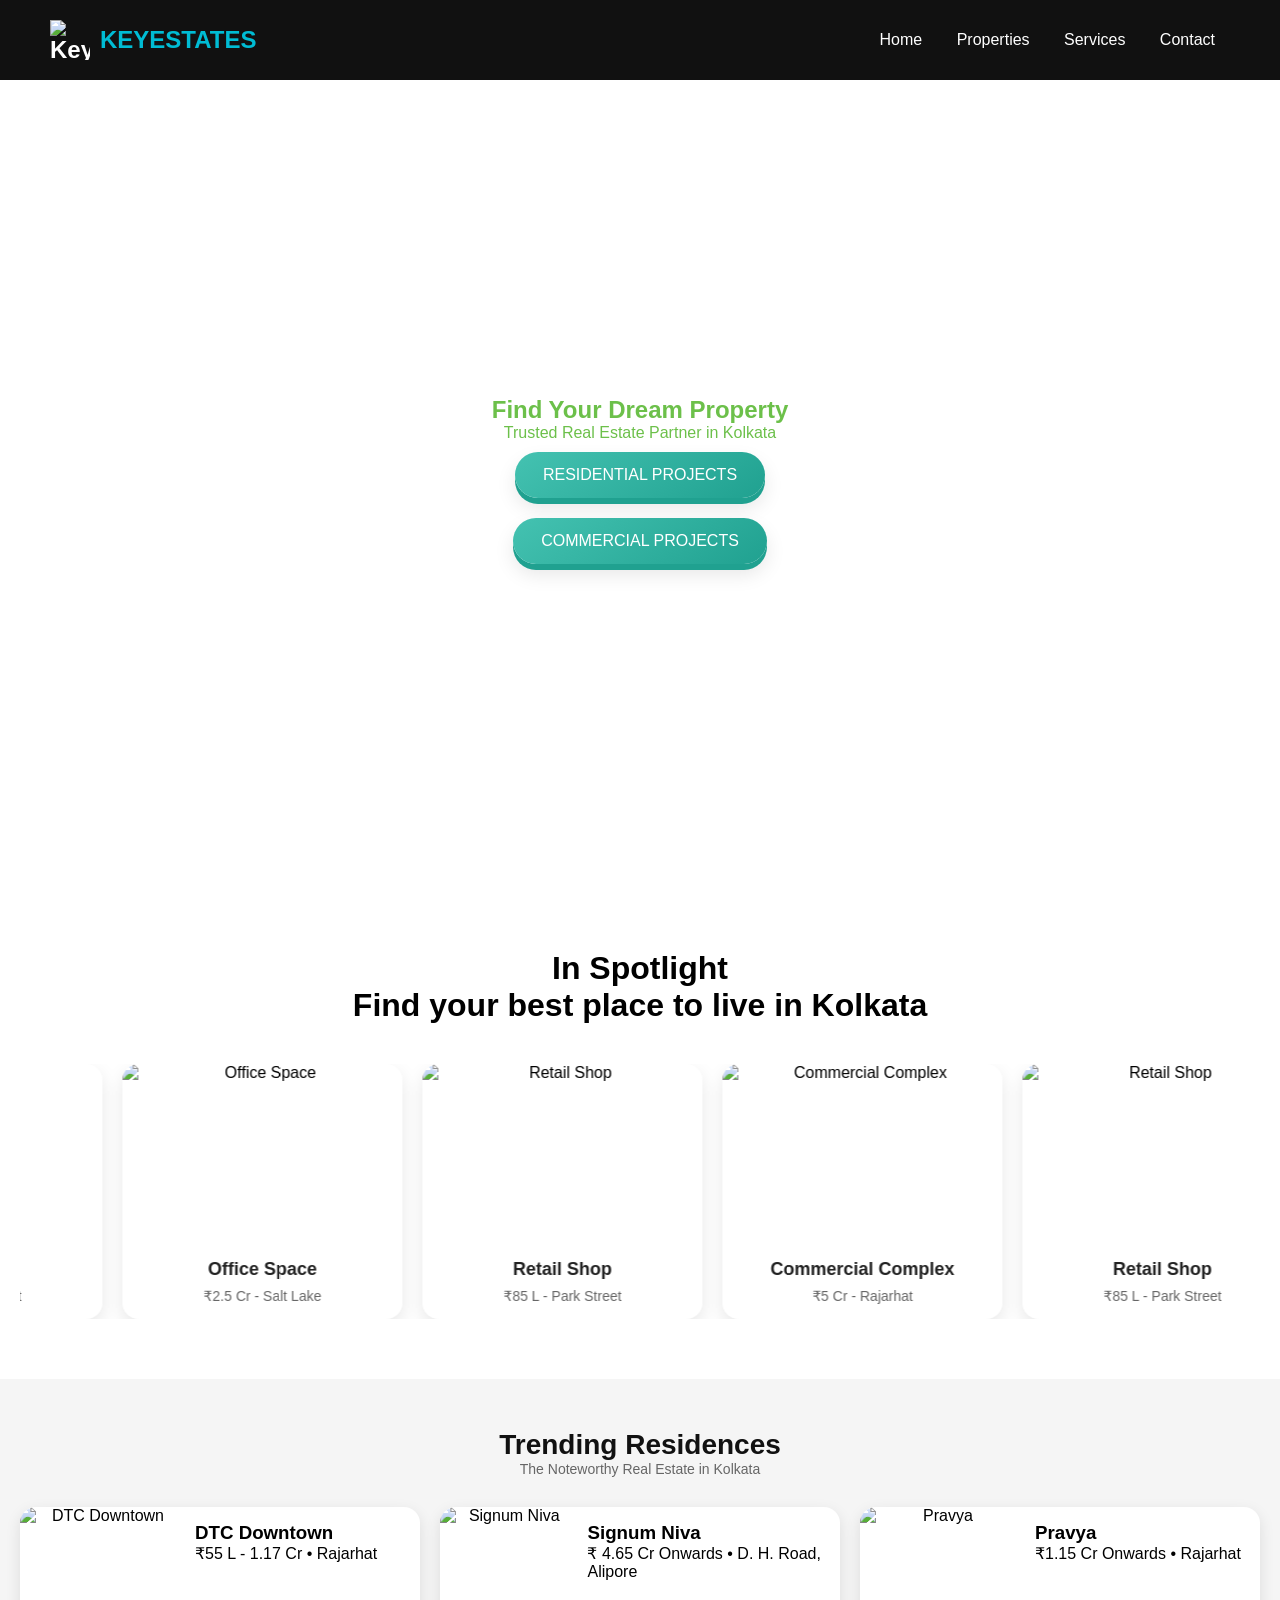
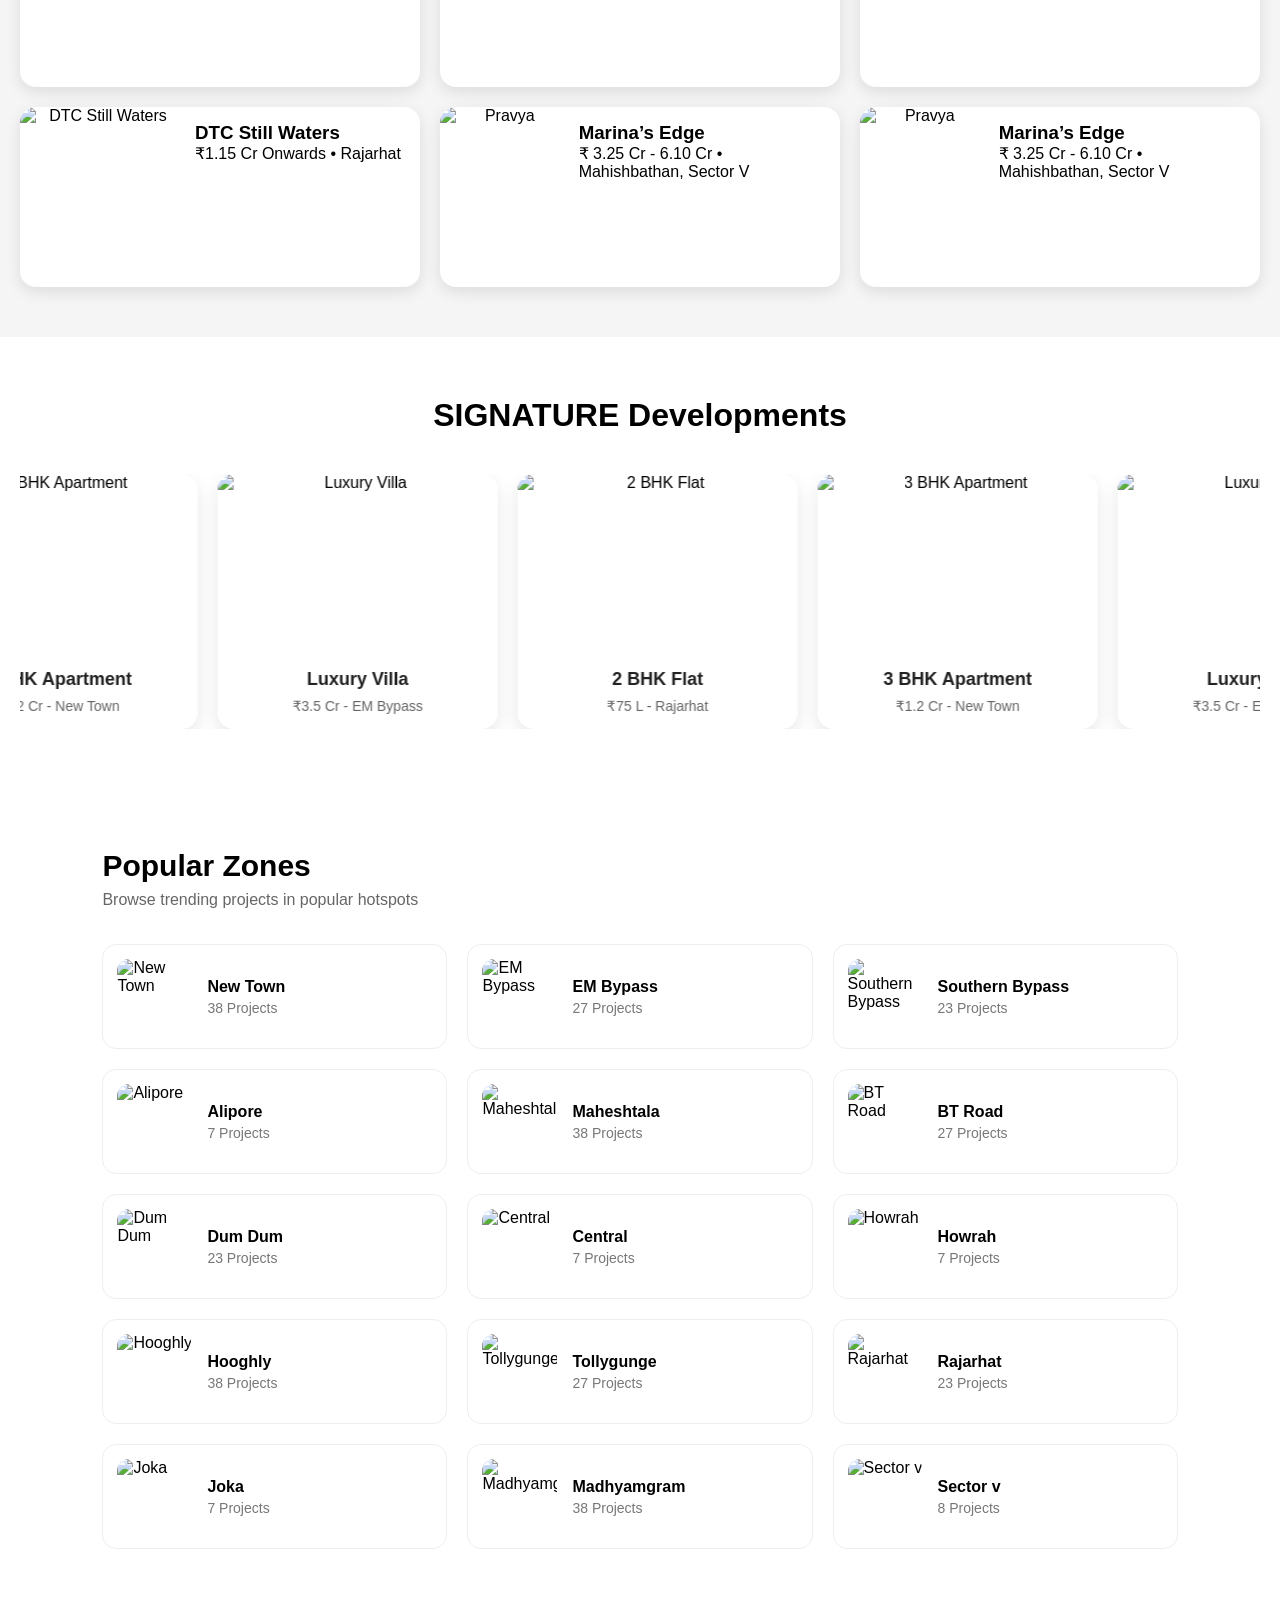
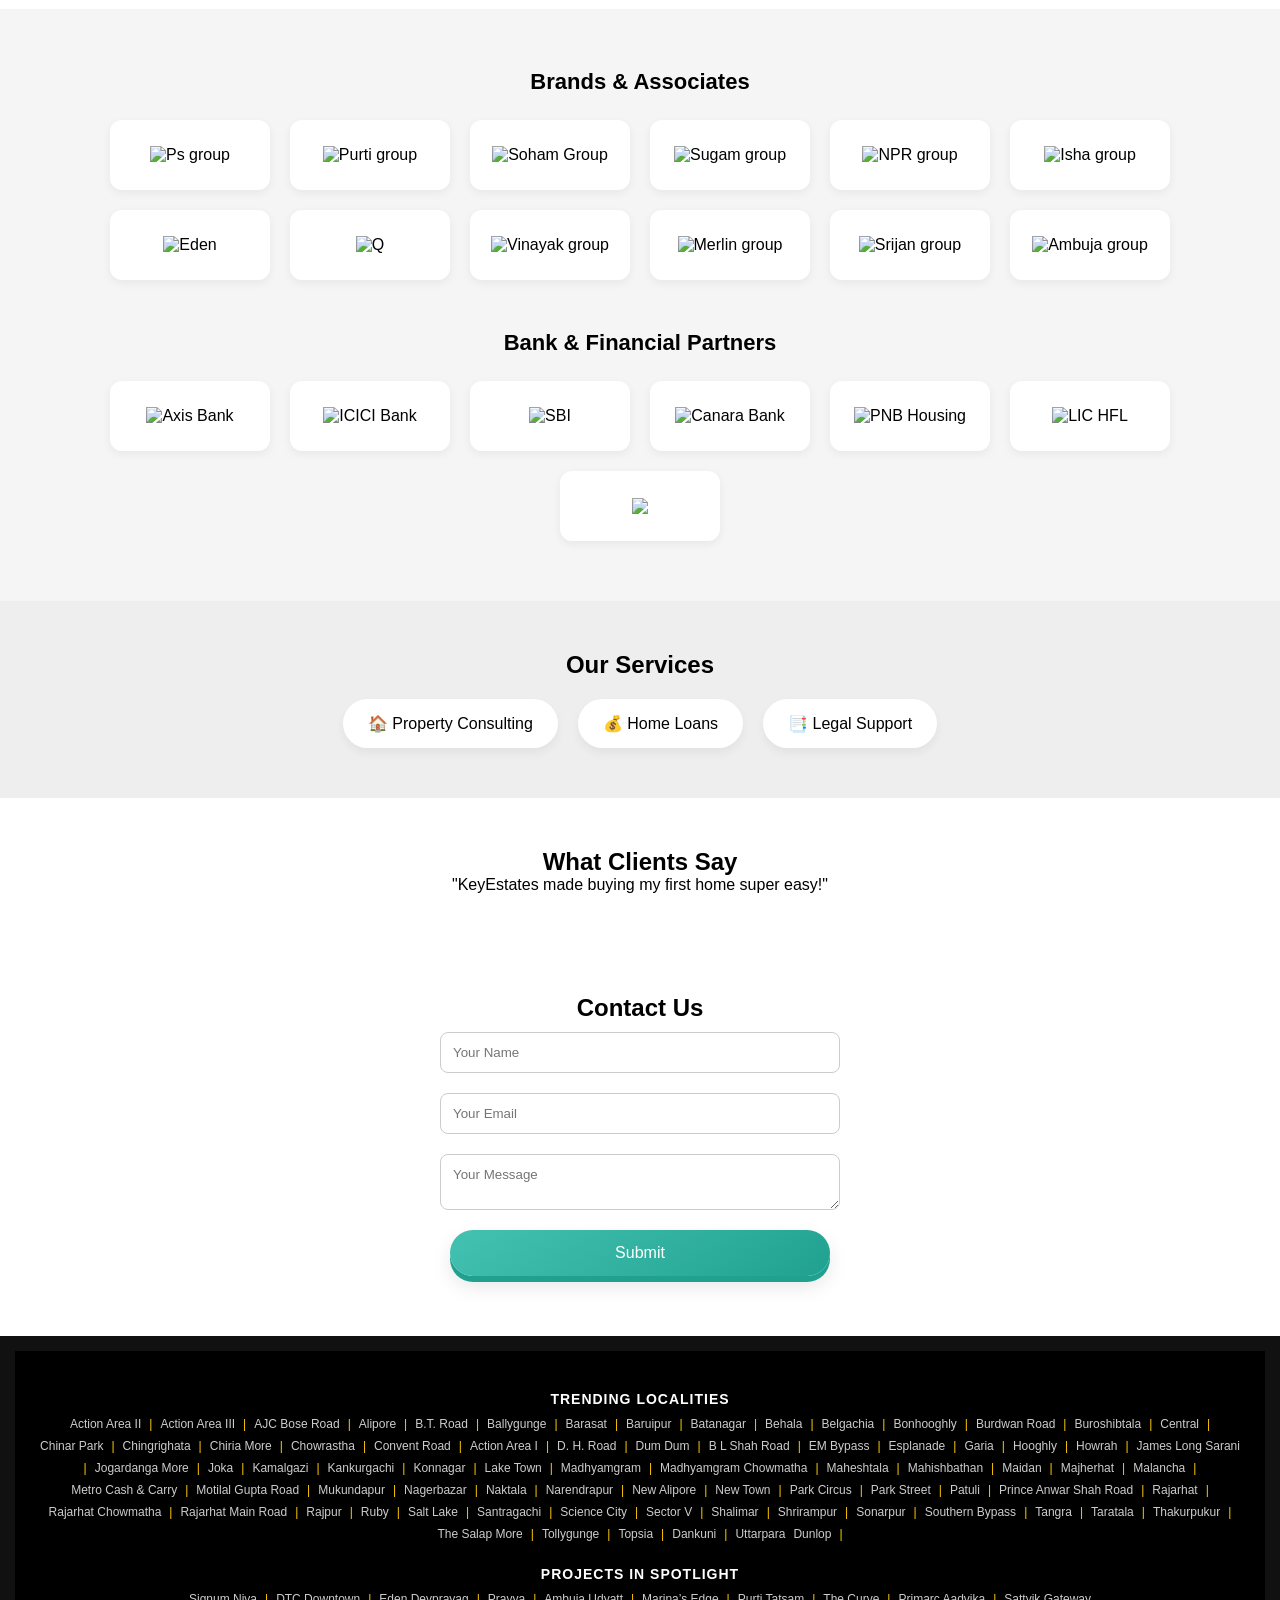
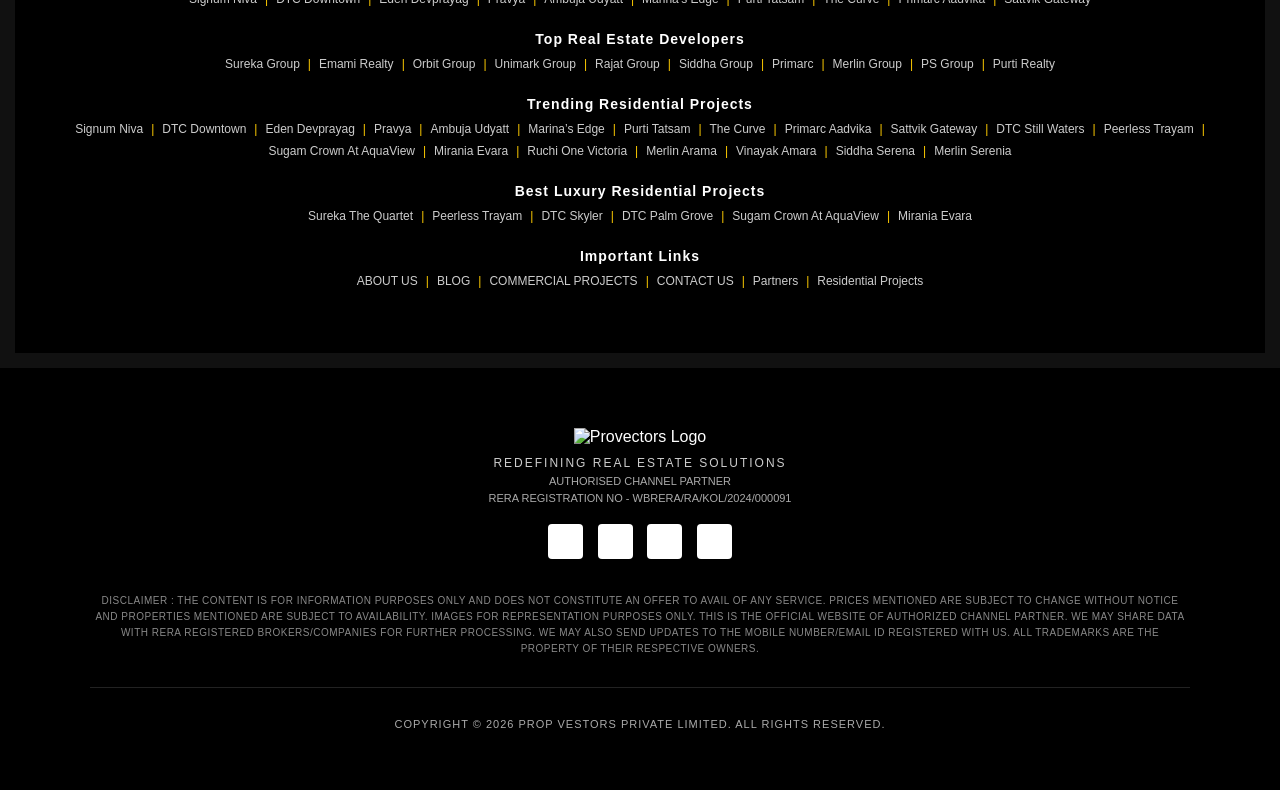
==== commit 78dd1efc: "Update index.html" ====
--- a/index.html
+++ b/index.html
@@ -620,9 +620,9 @@
     <!-- Social Icons -->
     <div class="social-icons">
       <a href="#"><i class="fab fa-facebook-f"></i></a>
-      <a href="#"><i class="fab fa-twitter"></i></a>
+      <a href="#"><i class="fab fa-instagram"></i></a>
       <a href="#"><i class="fab fa-linkedin-in"></i></a>
-      <a href="#"><i class="fab fa-youtube"></i></a>
+      <a href="https://youtube.com/@keyestates-j1f?si=7gyqQdN0H2u3A2sx"><i class="fab fa-youtube"></i></a>
     </div>
 
     <!-- Disclaimer -->
--- a/style.css
+++ b/style.css
@@ -1,31 +1,28 @@
-
 * {
   margin: 0;
   padding: 0;
   box-sizing: border-box;
-  font-family: Arial;
+  font-family: 'Arial', sans-serif;
 }
 
 header {
   display: flex;
   justify-content: space-between;
+  align-items: center;
   padding: 20px 50px;
   background: #111;
   color: white;
-}
-.audiowide-regular {
-font-family: "Audiowide", sans-serif;
-font-weight: 400;
-font-style: normal;
-}
-
+  flex-wrap: wrap;
+  gap: 15px;
+  position: relative;
+  z-index: 10;
+}
 
 .logo {
   display: flex;
   align-items: center;
   font-size: 24px;
   font-weight: bold;
-  color: white;
 }
 
 .logo img {
@@ -42,289 +39,177 @@
   margin: 0 15px;
   text-decoration: none;
   color: white;
-}
-
+  transition: color 0.2s;
+}
+
+nav a:hover { color: #6CC04A; }
+
+/* Hero section - zoom without hiding navbar */
 .hero {
-  height: 90vh;
-  background: url('logo.png') center/cover;
+  position: relative;
+  min-height: 90vh;
   display: flex;
   flex-direction: column;
   justify-content: center;
   align-items: center;
+  text-align: center;
+  padding: 40px 20px;
+  overflow: hidden;
   color: white;
-  text-align: center;
-   animation: zoomEffect 20s ease-in-out infinite;
-    margin: 0;
-    padding: 0;
-    box-sizing: border-box;
-    font-family: Arial;
-  }
-  
-  header {
-    display: flex;
-    justify-content: space-between;
-    padding: 20px 50px;
-    background: #111;
-    color: white;
-  }
-  .audiowide-regular {
-  font-family: "Audiowide", sans-serif;
-  font-weight: 400;
-  font-style: normal;
-}
-
-  
-  .logo {
-    display: flex;
-    align-items: center;
-    font-size: 24px;
-    font-weight: bold;
-    color: white;
-  }
-  
-  .logo img {
-    width: 40px;
-    height: 40px;
-    margin-right: 10px;
-  }
-  
-  .logo span {
-    color: #00bcd4;
-  }
-  
-  nav a {
-    margin: 0 15px;
-    text-decoration: none;
-    color: white;
-  }
-  
-  .hero {
-    height: 90vh;
-    background: url('logo.png') center/cover;
-    display: flex;
-    flex-direction: column;
-    justify-content: center;
-    align-items: center;
-    color: white;
-    text-align: center;
-     animation: zoomEffect 20s ease-in-out infinite;
-  }
-  
+}
+
+.hero::before {
+  content: "";
+  position: absolute;
+  top: 0;
+  left: 0;
+  width: 100%;
+  height: 100%;
+  background: url('logo.png') center/cover no-repeat;
+  z-index: -1;
+  animation: zoomEffect 20s ease-in-out infinite;
+}
+
 @keyframes zoomEffect {
-0% {
-  transform: scale(1);
-}
-100% {
-  transform: scale(1.1);
-}
-  0% {
-    transform: scale(1);
-  }
-  100% {
-    transform: scale(1.1);
-  }
+  0% { transform: scale(1); }
+  100% { transform: scale(1.1); }
+}
+
+.hero h1, .hero p, .hero button {
+  position: relative;
+  z-index: 2;
 }
 
 button {
-padding: 14px 28px;
-margin: 10px;
-background: linear-gradient(145deg, #44c2b1, #20a190);
-color: white;
-border: none;
-border-radius: 30px; /*  rounded corners */
-font-size: 16px;
-cursor: pointer;
-transition: all 0.2s ease;
-  button {
   padding: 14px 28px;
   margin: 10px;
   background: linear-gradient(145deg, #44c2b1, #20a190);
   color: white;
   border: none;
-  border-radius: 30px; /*  rounded corners */
+  border-radius: 30px;
   font-size: 16px;
   cursor: pointer;
   transition: all 0.2s ease;
-
-/* 3D effect */
-box-shadow: 
-  0 6px 0 #20a190,   /* bottom shadow (depth) */
-  0 10px 20px #20a190; /* soft shadow */
-  /* 3D effect */
-  box-shadow: 
-    0 6px 0 #20a190,   /* bottom shadow (depth) */
-    0 10px 20px #20a190; /* soft shadow */
+  box-shadow: 0 6px 0 #20a190, 0 10px 20px rgba(0,0,0,0.1);
 }
 
 button:hover {
-transform: translateY(-2px);
-box-shadow: 
-  0 8px 0 #6CC04A,
-  0 12px 25px rgba(0,0,0,0.25);
   transform: translateY(-2px);
-  box-shadow: 
-    0 8px 0 #6CC04A,
-    0 12px 25px rgba(0,0,0,0.25);
-}
-
-.hero button:active {
-transform: translateY(4px); /* pressed effect */
-box-shadow: 
-  0 2px 0 #6CC04A,
-  0 5px 10px rgba(0,0,0,0.2);
-  transform: translateY(4px); /* pressed effect */
-  box-shadow: 
-    0 2px 0 #6CC04A,
-    0 5px 10px rgba(0,0,0,0.2);
+  box-shadow: 0 8px 0 #6CC04A, 0 12px 25px rgba(0,0,0,0.25);
+}
+
+button:active {
+  transform: translateY(4px);
+  box-shadow: 0 2px 0 #6CC04A;
 }
 
 .properties {
-text-align: center;
-padding: 60px 20px;
-  
-  .properties {
   text-align: center;
   padding: 60px 20px;
 }
+
 .properties h2 {
-font-size: 32px;
-margin-bottom: 40px;
-  .properties h2 {
   font-size: 32px;
   margin-bottom: 40px;
 }
-  /* Slider */
-    /* Slider */
+
+/* ========== CAROUSEL STYLES (shared) ========== */
 .slider {
-overflow: hidden;
-position: relative;
-width: 100%;
   overflow: hidden;
   position: relative;
   width: 100%;
+  cursor: grab;
+}
+
+.slider:active {
+  cursor: grabbing;
 }
 
 .card-track {
-display: flex;
-gap: 20px;
-transition: transform 0.5s ease;
-
   display: flex;
   gap: 20px;
-  transition: transform 0.5s ease;
-
-/* Smooth infinite motion */
-animation: marquee 12s linear infinite;
-  
-  /* Smooth infinite motion */
-  animation: marquee 12s linear infinite;
-}
-/* animation*/
-@keyframes marquee {
-from {
-  transform: translateX(0);
-}
-to {
-  transform: translateX(10%);
-}
-}
-.card-container {
-  display: flex;
-  gap: 20px;
-  justify-content: center;
-  from {
-    transform: translateX(0);
-  }
-  to {
-    transform: translateX(10%);
-  }
-}
-
-/* Cards */
-  .card-container {
-    display: flex;
-    gap: 20px;
-    justify-content: center;
-  }
-  
-  /* Cards */
-.card {
-min-width: 260px;
-background: white;
-border-radius: 12px;
-box-shadow: 0 5px 20px rgba(0,0,0,0.1);
-padding-bottom: 10px;
-transition: 0.3s;
-opacity: 0.6;
-transform: scale(0.9);
-  min-width: 260px;
+  will-change: transform;
+}
+
+.slider .card {
+  flex: 0 0 auto;
+  width: 280px;
   background: white;
-  border-radius: 12px;
-  box-shadow: 0 5px 20px rgba(0,0,0,0.1);
-  padding-bottom: 10px;
-  transition: 0.3s;
-  opacity: 0.6;
-  transform: scale(0.9);
-}
-.card:hover {
-transform: scale(1.2) translateY(-10px);
-opacity: 1;
-box-shadow: 0 15px 40px rgba(0,0,0,0.2);
-z-index: 10;
-  .card:hover {
-  transform: scale(1.2) translateY(-10px);
-  opacity: 1;
-  box-shadow: 0 15px 40px rgba(0,0,0,0.2);
-  z-index: 10;
-}
-.card img {
-width: 100%;
-height: 160px;
-object-fit: cover;
-  .card img {
+  border-radius: 16px;
+  box-shadow: 0 8px 20px rgba(0,0,0,0.1);
+  overflow: hidden;
+  transition: transform 0.3s ease, box-shadow 0.3s ease;
+}
+
+.slider .card:hover {
+  transform: translateY(-8px);
+  box-shadow: 0 20px 35px rgba(0,0,0,0.15);
+}
+
+.slider .card img {
   width: 100%;
-  height: 160px;
+  height: 180px;
   object-fit: cover;
-}
-
-/* PAUSE ON HOVER */
-.slider:hover .card-track {
-animation-play-state: paused;
-}
-
-
+  display: block;
+}
+
+.slider .card h3 {
+  margin: 15px 0 8px;
+  font-size: 18px;
+  color: #222;
+}
+
+.slider .card p {
+  color: #666;
+  font-size: 14px;
+  margin-bottom: 15px;
+}
+
+/* ========== OTHER SECTIONS ========== */
 .services {
   background: #eee;
-  padding: 50px;
+  padding: 50px 20px;
   text-align: center;
 }
 
 .service-box {
   display: flex;
-  justify-content: space-around;
+  justify-content: center;
+  flex-wrap: wrap;
+  gap: 20px;
   margin-top: 20px;
 }
 
+.service-box div {
+  background: white;
+  padding: 15px 25px;
+  border-radius: 40px;
+  box-shadow: 0 5px 10px rgba(0,0,0,0.05);
+}
+
 .testimonial {
-  padding: 50px;
+  padding: 50px 20px;
   text-align: center;
 }
 
 .contact {
-  padding: 50px;
+  padding: 50px 20px;
   text-align: center;
 }
 
 .contact form {
   display: flex;
   flex-direction: column;
-  width: 300px;
+  width: 100%;
+  max-width: 400px;
   margin: auto;
 }
 
-.contact input, textarea {
+.contact input, .contact textarea {
   margin: 10px 0;
-  padding: 10px;
+  padding: 12px;
+  border-radius: 8px;
+  border: 1px solid #ccc;
 }
 
 footer {
@@ -332,742 +217,498 @@
   color: white;
   text-align: center;
   padding: 15px;
-  animation-play-state: paused;
-}
-/* ================= RESPONSIVE ================= */
-
-/* Tablet (768px and below) */
-@media (max-width: 768px) {
-
-  header {
-    flex-direction: column;
-    align-items: center;
-    gap: 10px;
-  
-  .services {
-    background: #eee;
-    padding: 50px;
-    text-align: center;
-  }
-
-  nav {
-    margin-top: 10px;
-  }
-
-  nav a {
-    display: inline-block;
-    margin: 8px;
-  }
-
-  .hero {
-    height: auto;
-    padding: 60px 20px;
-  }
-
-  .card-container {
-    flex-wrap: wrap;
-  }
-
-  .card {
-    width: 45%;
-  }
-
-  
-  .service-box {
-    flex-direction: column;
-    gap: 20px;
-    display: flex;
-    justify-content: space-around;
-    margin-top: 20px;
-  }
-
-  .contact form {
-    width: 100%;
-  
-  .testimonial {
-    padding: 50px;
-    text-align: center;
-  }
-
-  .properties,
-  .services,
-  .testimonial,
-  
-  .contact {
-    padding: 30px 20px;
-  }
-}
-
-
-/* Mobile (480px and below) */
-@media (max-width: 480px) {
-
-  header {
-    padding: 15px 20px;
-  }
-
-  .logo {
-    font-size: 20px;
-  }
-
-  .logo img {
-    width: 30px;
-    height: 30px;
-  }
-
-  nav a {
-    display: block;
-    margin: 5px 0;
-  }
-
-  .hero {
-    padding: 50px 15px;
-  }
-
-  .hero h1 {
-    font-size: 22px;
-  }
-
-  .hero p {
-    font-size: 14px;
-  }
-
-  .card-container {
-    flex-direction: column;
-    align-items: center;
-  }
-
-  .card {
-    width: 100%;
-  }
-
-  .service-box {
-    flex-direction: column;
-  }
-
-  .contact form {
-    width: 100%;
-  }
-
-  .contact input,
-  .contact textarea {
-    width: 100%;
-  }
-
-  footer {
-    font-size: 14px;
-    padding: 10px;
-  }
-}
-/* ================= EXTRA RESPONSIVE (FULL OPTIMIZATION) ================= */
-
-/* Large Tablets / Small Laptops */
-@media (max-width: 1024px) {
-
-  header {
-    padding: 20px;
-  }
-
-  .card-container {
-    flex-wrap: wrap;
-  }
-
-  .card {
-    width: 48%;
-  }
-
-  .service-box {
-    flex-wrap: wrap;
-    gap: 20px;
-  }
-}
-
-
-/* Tablets */
-@media (max-width: 768px) {
-
-  header {
-    flex-direction: column;
-    align-items: center;
-    padding: 50px;
-    text-align: center;
-  }
-
-  nav {
-  
-  .contact form {
-    display: flex;
-    flex-wrap: wrap;
-    justify-content: center;
-  }
-
-  .hero h1 {
-    font-size: 28px;
-  }
-
-  .hero p {
-    font-size: 16px;
-  }
-
-  .card {
-    width: 100%;
-    max-width: 400px;
-  }
-
-  .service-box {
-    flex-direction: column;
-    align-items: center;
-    width: 300px;
-    margin: auto;
-  }
-}
-
-
-/* Mobile Devices */
-@media (max-width: 480px) {
-
-  header {
-    padding: 15px;
-  }
-
-  .hero {
-    height: auto;
-  }
-
-  .hero h1 {
-    font-size: 20px;
-    line-height: 1.3;
-  }
-
-  .hero p {
-    font-size: 14px;
-  }
-
-  .hero button {
-    width: 100%;
-    max-width: 250px;
-  }
-
-  .properties h2,
-  .services h2,
-  .testimonial h2,
-  .contact h2 {
-    font-size: 20px;
-  }
-
-  .card {
-    width: 100%;
-  }
-
-  .service-box div {
-    width: 100%;
-  }
-
-  .contact form {
-    width: 100%;
-  
-  .contact input, textarea {
-    margin: 10px 0;
-    padding: 10px;
-  }
-
-  
-  footer {
-    font-size: 12px;
-  }
-}
-
-
-/* Extra Small Devices (Very small phones) */
-@media (max-width: 320px) {
-
-  .hero h1 {
-    font-size: 18px;
-  }
-
-  .hero p {
-    font-size: 12px;
-  }
-
-  nav a {
-    font-size: 12px;
-    background: #111;
-    color: white;
-    text-align: center;
-    padding: 15px;
-  }
-
-  .logo {
-    font-size: 18px;
-  /* ================= RESPONSIVE ================= */
-  
-  /* Tablet (768px and below) */
-  @media (max-width: 768px) {
-  
-    header {
-      flex-direction: column;
-      align-items: center;
-      gap: 10px;
-      text-align: center;
-    }
-  
-    nav {
-      margin-top: 10px;
-    }
-  
-    nav a {
-      display: inline-block;
-      margin: 8px;
-    }
-  
-    .hero {
-      height: auto;
-      padding: 60px 20px;
-    }
-  
-    .card-container {
-      flex-wrap: wrap;
-    }
-  
-    .card {
-      width: 45%;
-    }
-  
-    .service-box {
-      flex-direction: column;
-      gap: 20px;
-    }
-  
-    .contact form {
-      width: 100%;
-    }
-  
-    .properties,
-    .services,
-    .testimonial,
-    .contact {
-      padding: 30px 20px;
-    }
-  }
-  
-  
-  /* Mobile (480px and below) */
-  @media (max-width: 480px) {
-  
-    header {
-      padding: 15px 20px;
-    }
-  
-    .logo {
-      font-size: 20px;
-    }
-  
-    .logo img {
-      width: 30px;
-      height: 30px;
-    }
-  
-    nav a {
-      display: block;
-      margin: 5px 0;
-    }
-  
-    .hero {
-      padding: 50px 15px;
-    }
-  
-    .hero h1 {
-      font-size: 22px;
-    }
-  
-    .hero p {
-      font-size: 14px;
-    }
-  
-    .card-container {
-      flex-direction: column;
-      align-items: center;
-    }
-  
-    .card {
-      width: 100%;
-    }
-  
-    .service-box {
-      flex-direction: column;
-    }
-  
-    .contact form {
-      width: 100%;
-    }
-  
-    .contact input,
-    .contact textarea {
-      width: 100%;
-    }
-  
-    footer {
-      font-size: 14px;
-      padding: 10px;
-    }
-  }
-  /* ================= EXTRA RESPONSIVE (FULL OPTIMIZATION) ================= */
-  
-  /* Large Tablets / Small Laptops */
-  @media (max-width: 1024px) {
-  
-    header {
-      padding: 20px;
-    }
-  
-    .card-container {
-      flex-wrap: wrap;
-    }
-  
-    .card {
-      width: 48%;
-    }
-  
-    .service-box {
-      flex-wrap: wrap;
-      gap: 20px;
-    }
-  }
-  
-  
-  /* Tablets */
-  @media (max-width: 768px) {
-  
-    header {
-      flex-direction: column;
-      align-items: center;
-      text-align: center;
-    }
-  
-    nav {
-      display: flex;
-      flex-wrap: wrap;
-      justify-content: center;
-    }
-  
-    .hero h1 {
-      font-size: 28px;
-    }
-  
-    .hero p {
-      font-size: 16px;
-    }
-  
-    .card {
-      width: 100%;
-      max-width: 400px;
-    }
-  
-    .service-box {
-      flex-direction: column;
-      align-items: center;
-    }
-  }
-  
-  
-  /* Mobile Devices */
-  @media (max-width: 480px) {
-  
-    header {
-      padding: 15px;
-    }
-  
-    .hero {
-      height: auto;
-    }
-  
-    .hero h1 {
-      font-size: 20px;
-      line-height: 1.3;
-    }
-  
-    .hero p {
-      font-size: 14px;
-    }
-  
-    .hero button {
-      width: 100%;
-      max-width: 250px;
-    }
-  
-    .properties h2,
-    .services h2,
-    .testimonial h2,
-    .contact h2 {
-      font-size: 20px;
-    }
-  
-    .card {
-      width: 100%;
-    }
-  
-    .service-box div {
-      width: 100%;
-    }
-  
-    .contact form {
-      width: 100%;
-    }
-  
-    footer {
-      font-size: 12px;
-    }
-  }
-  
-  
-  /* Extra Small Devices (Very small phones) */
-  @media (max-width: 320px) {
-  
-    .hero h1 {
-      font-size: 18px;
-    }
-  
-    .hero p {
-      font-size: 12px;
-    }
-  
-    nav a {
-      font-size: 12px;
-    }
-  
-    .logo {
-      font-size: 18px;
-    }
-  }
-/* TRENDING SECTION */
+}
+
+/* Trending */
 .trending {
-  padding: 50px;
+  padding: 50px 20px;
   background: #f5f5f5;
   text-align: center;
 }
-/* ================= SIGNATURE DEVELOPMENTS ================= */
-
-.signature-section {
-  background: linear-gradient(135deg, #ff9a00, #ff6a00);
-  padding: 70px 50px;
-.trending h2 {
-  font-size: 28px;
-  color: #111;
-}
-
-.signature-title {
-  text-align: center;
-  font-size: 34px;
-  font-weight: bold;
-  margin-bottom: 50px;
-  color: #111;
-.sub-text {
-  color: #666;
-  margin-bottom: 20px;
-}
-
-/* GRID */
-.signature-container {
+
+.trending h2 { font-size: 28px; color: #111; }
+.sub-text { color: #666; margin-bottom: 20px; }
+
 .trend-container {
   display: grid;
-  grid-template-columns: repeat(3, 1fr);
-  gap: 30px;
+  grid-template-columns: repeat(3, 1fr); /* FIX: 3 cards per row */
   gap: 20px;
 }
 
-/* CARD */
-.signature-card {
 .trend-card {
   display: flex;
   background: #fff;
-  border-radius: 16px;
-  border-radius: 12px;
+
   overflow: hidden;
   text-decoration: none;
   color: black;
   box-shadow: 0 5px 15px rgba(0,0,0,0.1);
-  transition: 0.3s;
-}
-
-/* IMAGE */
-.signature-card img {
-  width: 45%;
+  transition: transform 0.2s;
+  
+  
+  border-radius: 16px;
+ 
+  position: relative;
+  height: 180px;
+}
+
 .trend-card img {
   width: 40%;
   object-fit: cover;
-  transition: 0.3s;
-}
-
-/* CONTENT */
-.signature-content {
-  padding: 18px;
-}
-
-.signature-content h3 {
-  font-size: 18px;
-}
-
-.signature-content p {
-  font-size: 13px;
-  color: #666;
-}
-
-.signature-content h4 {
-  margin: 10px 0;
-}
-
-.signature-content span {
-  font-size: 13px;
-  color: #888;
-}
-
-/* HOVER EFFECT 🔥 */
-.signature-card:hover {
-  transform: translateY(-10px);
-  box-shadow: 0 20px 40px rgba(0,0,0,0.2);
-.trend-info {
-  padding: 15px;
-  text-align: left;
-}
-
-.signature-card:hover img {
-  transform: scale(1.1);
-.trend-card:hover {
-  transform: scale(1.05);
-}
-
-/* MOBILE */
-@media (max-width: 900px) {
-  .signature-container {
-/* Responsive */
-@media (max-width: 768px) {
+}
+
+.trend-info { padding: 15px; text-align: left; }
+.trend-card:hover { transform: scale(1.02); }
+
+/* Tablet */
+@media (max-width: 992px) {
+  .trend-container {
+    grid-template-columns: repeat(2, 1fr);
+  }
+}
+
+/* Mobile */
+@media (max-width: 600px) {
   .trend-container {
     grid-template-columns: 1fr;
   }
-
-  .signature-card {
-  .trend-card {
-    flex-direction: column;
+}
+
+
+/* SECTION WITH MAP BG */
+.localities {
+  position: relative;
+  padding: 60px 40px;
+  background: url('https://www.transparenttextures.com/patterns/asfalt-light.png');
+  background-color: #f3f3f3;
+  overflow: hidden;
+}
+
+/* LIGHT OVERLAY */
+.localities .overlay {
+  position: absolute;
+  inset: 0;
+  background: rgba(255,255,255,0.85);
+  backdrop-filter: blur(4px);
+  z-index: 0;
+}
+
+.localities .content {
+  position: relative;
+  z-index: 2;
+}
+
+/* TITLE */
+.localities h2 {
+  font-size: 26px;
+  font-weight: 600;
+  margin-bottom: 5px;
+}
+
+.sub-text {
+  color: #666;
+  margin-bottom: 30px;
+  font-size: 14px;
+}
+
+/* GRID */
+.locality-grid {
+  display: grid;
+  grid-template-columns: repeat(4, 1fr);
+  gap: 22px;
+}
+
+/* CARD */
+.locality-card {
+  display: flex;
+  align-items: center;
+  gap: 14px;
+  padding: 12px;
+  border-radius: 14px;
+  background: rgba(255,255,255,0.75);
+  backdrop-filter: blur(6px);
+  box-shadow: 0 4px 15px rgba(0,0,0,0.06);
+  transition: all 0.25s ease;
+  cursor: pointer;
+}
+
+.locality-card:hover {
+  transform: translateY(-4px);
+  box-shadow: 0 10px 25px rgba(0,0,0,0.1);
+}
+
+/* IMAGE */
+.locality-card img {
+  width: 65px;
+  height: 65px;
+  border-radius: 12px;
+  object-fit: cover;
+}
+
+/* TEXT */
+.locality-card .info h3 {
+  font-size: 15px;
+  font-weight: 600;
+  margin: 0;
+}
+
+.locality-card .info p {
+  font-size: 12px;
+  color: #777;
+  margin-top: 3px;
+}
+
+
+.zones {
+  padding: 60px 8%;
+}
+
+/* HEADER */
+.zones-header h2 {
+  font-size: 30px;
+  margin-bottom: 8px;
+}
+
+.zones-header p {
+  color: #666;
+  margin-bottom: 35px;
+}
+
+/* GRID */
+.zone-container {
+  display: grid;
+  grid-template-columns: repeat(auto-fit, minmax(260px, 1fr));
+  gap: 20px;
+}
+
+/* CARD */
+.zone-card {
+  display: flex;
+  align-items: center;
+  gap: 15px;
+  background: #fff;
+  padding: 14px;
+  border-radius: 14px;
+  cursor: pointer;
+  transition: all 0.3s ease;
+  border: 1px solid #eee;
+}
+
+/* HOVER EFFECT */
+.zone-card:hover {
+  transform: translateY(-6px) scale(1.02);
+  box-shadow: 0 10px 25px rgba(0,0,0,0.08);
+}
+
+/* IMAGE */
+.zone-card img {
+  width: 75px;
+  height: 75px;
+  border-radius: 12px;
+  object-fit: cover;
+}
+
+/* TEXT */
+.zone-info h3 {
+  font-size: 16px;
+  margin-bottom: 4px;
+}
+
+.zone-info p {
+  font-size: 14px;
+  color: #777;
+}
+
+/* SECTION */
+.projects {
+  padding: 40px 8%;
+}
+
+.projects h1 {
+  margin-bottom: 25px;
+}
+
+/* GRID */
+.project-container {
+  display: grid;
+  grid-template-columns: repeat(auto-fit, minmax(420px, 1fr));
+  gap: 20px;
+}
+
+/* CARD */
+.project-card {
+  display: flex;
+  background: #fff;
+  border-radius: 14px;
+  overflow: hidden;
+  box-shadow: 0 4px 15px rgba(0,0,0,0.05);
+  transition: 0.3s;
+}
+
+.project-card:hover {
+  transform: translateY(-5px);
+  box-shadow: 0 10px 25px rgba(0,0,0,0.1);
+}
+
+/* IMAGE */
+.project-img {
+  width: 40%;
+  position: relative;
+}
+
+.project-img img {
+  width: 100%;
+  height: 100%;
+  object-fit: cover;
+}
+
+/* BADGE */
+.badge {
+  position: absolute;
+  top: 10px;
+  left: 10px;
+  background: black;
+  color: gold;
+  font-size: 12px;
+  padding: 5px 10px;
+  border-radius: 20px;
+}
+
+
+.partners {
+  padding: 60px 30px;
+  background: #f5f5f5;
+  text-align: center;
+}
+
+.partners h2 {
+  font-size: 22px;
+  margin-bottom: 25px;
+  font-weight: 600;
+}
+
+.partners .mt {
+  margin-top: 50px;
+}
+
+/* LOGO ROW */
+.logo-row {
+  display: flex;
+  justify-content: center;
+  flex-wrap: wrap;
+  gap: 20px;
+}
+
+/* CARD */
+.logo-card {
+  width: 160px;
+  height: 70px;
+  background: #fff;
+  border-radius: 12px;
+  display: flex;
+  align-items: center;
+  justify-content: center;
+  box-shadow: 0 3px 10px rgba(0,0,0,0.06);
+  transition: all 0.25s ease;
+  cursor: pointer;
+}
+
+.logo-card:hover {
+  transform: translateY(-4px);
+  box-shadow: 0 10px 20px rgba(0,0,0,0.1);
+}
+
+/* IMAGE */
+.logo-card img {
+  max-width: 120px;
+  max-height: 50px;
+  object-fit: contain;
+}
+
+
+@media (max-width: 768px) {
+  .logo-card {
+    width: 130px;
+    height: 60px;
   }
-
-  .signature-card img {
-  .trend-card img {
-    width: 100%;
-    height: 220px;
-    height: 200px;
+}
+
+@media (max-width: 480px) {
+  .logo-row {
+    gap: 12px;
   }
-}
-/* TRENDING SECTION */
-/*.trending {
-padding: 50px;
-background: #f5f5f5;
-text-align: center;
-}
-
-.trending h2 {
-font-size: 28px;
-color: #111;
-}
-
-.sub-text {
-color: #666;
-margin-bottom: 20px;
-}
-
-.trend-container {
-display: grid;
-grid-template-columns: repeat(3, 1fr);
-gap: 20px;
-}
-
-.trend-card {
-display: flex;
-background: #fff;
-border-radius: 12px;
-overflow: hidden;
-text-decoration: none;
-color: black;
-box-shadow: 0 5px 15px rgba(0,0,0,0.1);
-transition: 0.3s;
-}
-
-.trend-card img {
-width: 40%;
-object-fit: cover;
-}
-
-.trend-info {
-padding: 15px;
-text-align: left;
-}
-
-.trend-card:hover {
-transform: scale(1.05);
-}
-
+
+  .logo-card {
+    width: 100px;
+    height: 55px;
+  }
+}
+
+
+
+
+
+/* Footer links */
 .footer-links {
   background: #000;
   color: #fff;
-  padding: 40px 60px;
-  font-family: Arial, sans-serif;
+  padding: 40px 20px;
   display: flex;
   flex-direction: column;
   align-items: center;
-  text-align: center;
 }
 
 .section {
   margin-bottom: 25px;
+  width: 100%;
 }
 
 .section h3 {
   font-size: 14px;
   margin-bottom: 10px;
+  letter-spacing: 1px;
 }
 
 .links {
   font-size: 12px;
-  line-height: 2;
-}
-
-/* Links */
-.links a {
+  display: flex;
+  flex-wrap: wrap;
+  justify-content: center;
+  gap: 8px;
+}
+
+.links a { color: #ccc; text-decoration: none; transition: 0.2s; }
+.links a:hover { color: #ffcc00; }
+.links span { color: #ffcc00; }
+
+
+
+
+
+
+
+
+
+
+
+.footer {
+  background: #000;
+  color: #fff;
+  text-align: center;
+  padding: 60px 20px;
+  font-family: 'Poppins', sans-serif;
+}
+
+.footer-container {
+  max-width: 1100px;
+  margin: auto;
+}
+
+/* Logo */
+.footer-logo img {
+  width: 180px;
+  margin-bottom: 10px;
+}
+
+.footer-logo .tagline {
+  font-size: 12px;
+  letter-spacing: 2px;
   color: #ccc;
-  text-decoration: none;
+}
+
+.footer-logo .partner,
+.footer-logo .rera {
+  font-size: 11px;
+  margin-top: 5px;
+  color: #aaa;
+}
+
+/* Social Icons */
+.social-icons {
+  margin: 20px 0;
+}
+
+.social-icons a {
+  display: inline-block;
+  width: 35px;
+  height: 35px;
+  line-height: 35px;
+  margin: 0 5px;
+  background: #fff;
+  color: #000;
+  border-radius: 4px;
   transition: 0.3s;
 }
 
-/* Hover Effect 🔥 */
-.links a:hover {
-  color: #ffcc00;
-}
-
-/* Separator */
-.links span {
-  color: #ffcc00;
-  margin: 0 6px;
-}
-
-
-/* RESPONSIVE */
-@media (max-width: 500px) {}
-  .zone-card {
-    flex-direction: row;
+.social-icons a:hover {
+  background: #04f5e1;
+  color: #fff;
+  transform: translateY(-3px);
+}
+
+/* Disclaimer */
+.disclaimer {
+  font-size: 10px;
+  color: #888;
+  line-height: 1.6;
+  margin-top: 30px;
+  letter-spacing: 0.5px;
+}
+
+/* Divider */
+.footer hr {
+  border: none;
+  height: 1px;
+  background: #222;
+  margin: 30px 0;
+}
+
+/* Copyright */
+.copyright {
+  font-size: 11px;
+  color: #aaa;
+  letter-spacing: 1px;
+}
+
+
+
+
+
+
+
+/* ========== RESPONSIVE ========== */
+@media (max-width: 768px) {
+  header {
+    flex-direction: column;
+    text-align: center;
+    padding: 15px;
   }
-
-
-/* Responsive */
-@media (max-width: 768px) {
-.trend-container {
-  grid-template-columns: 1fr;
-}
-
-.trend-card {
-  flex-direction: column;
-}
-
-.trend-card img {
-  width: 100%;
-  height: 200px;
-}
-}
+  nav a { display: inline-block; margin: 8px; }
+  .hero {
+    min-height: 60vh;
+    padding: 30px 15px;
+  }
+  .hero::before {
+    animation: none;
+    background-position: center center;
+  }
+  .hero h1 { font-size: 28px; }
+  .properties h2 { font-size: 26px; }
+  .slider .card { width: 240px; }
+  .slider .card img { height: 160px; }
+  .service-box { flex-direction: column; align-items: center; }
+  .trend-card { flex-direction: column; }
+  .trend-card img { width: 100%; height: 180px; }
+  .footer-links { padding: 30px 15px; }
+}
+
+@media (max-width: 480px) {
+  .logo { font-size: 20px; }
+  .hero h1 { font-size: 22px; }
+  .hero p { font-size: 14px; }
+  button { width: 90%; max-width: 260px; }
+  .properties { padding: 40px 15px; }
+  .slider .card { width: 200px; }
+  .slider .card img { height: 140px; }
+  .trend-container { grid-template-columns: 1fr; }
+}
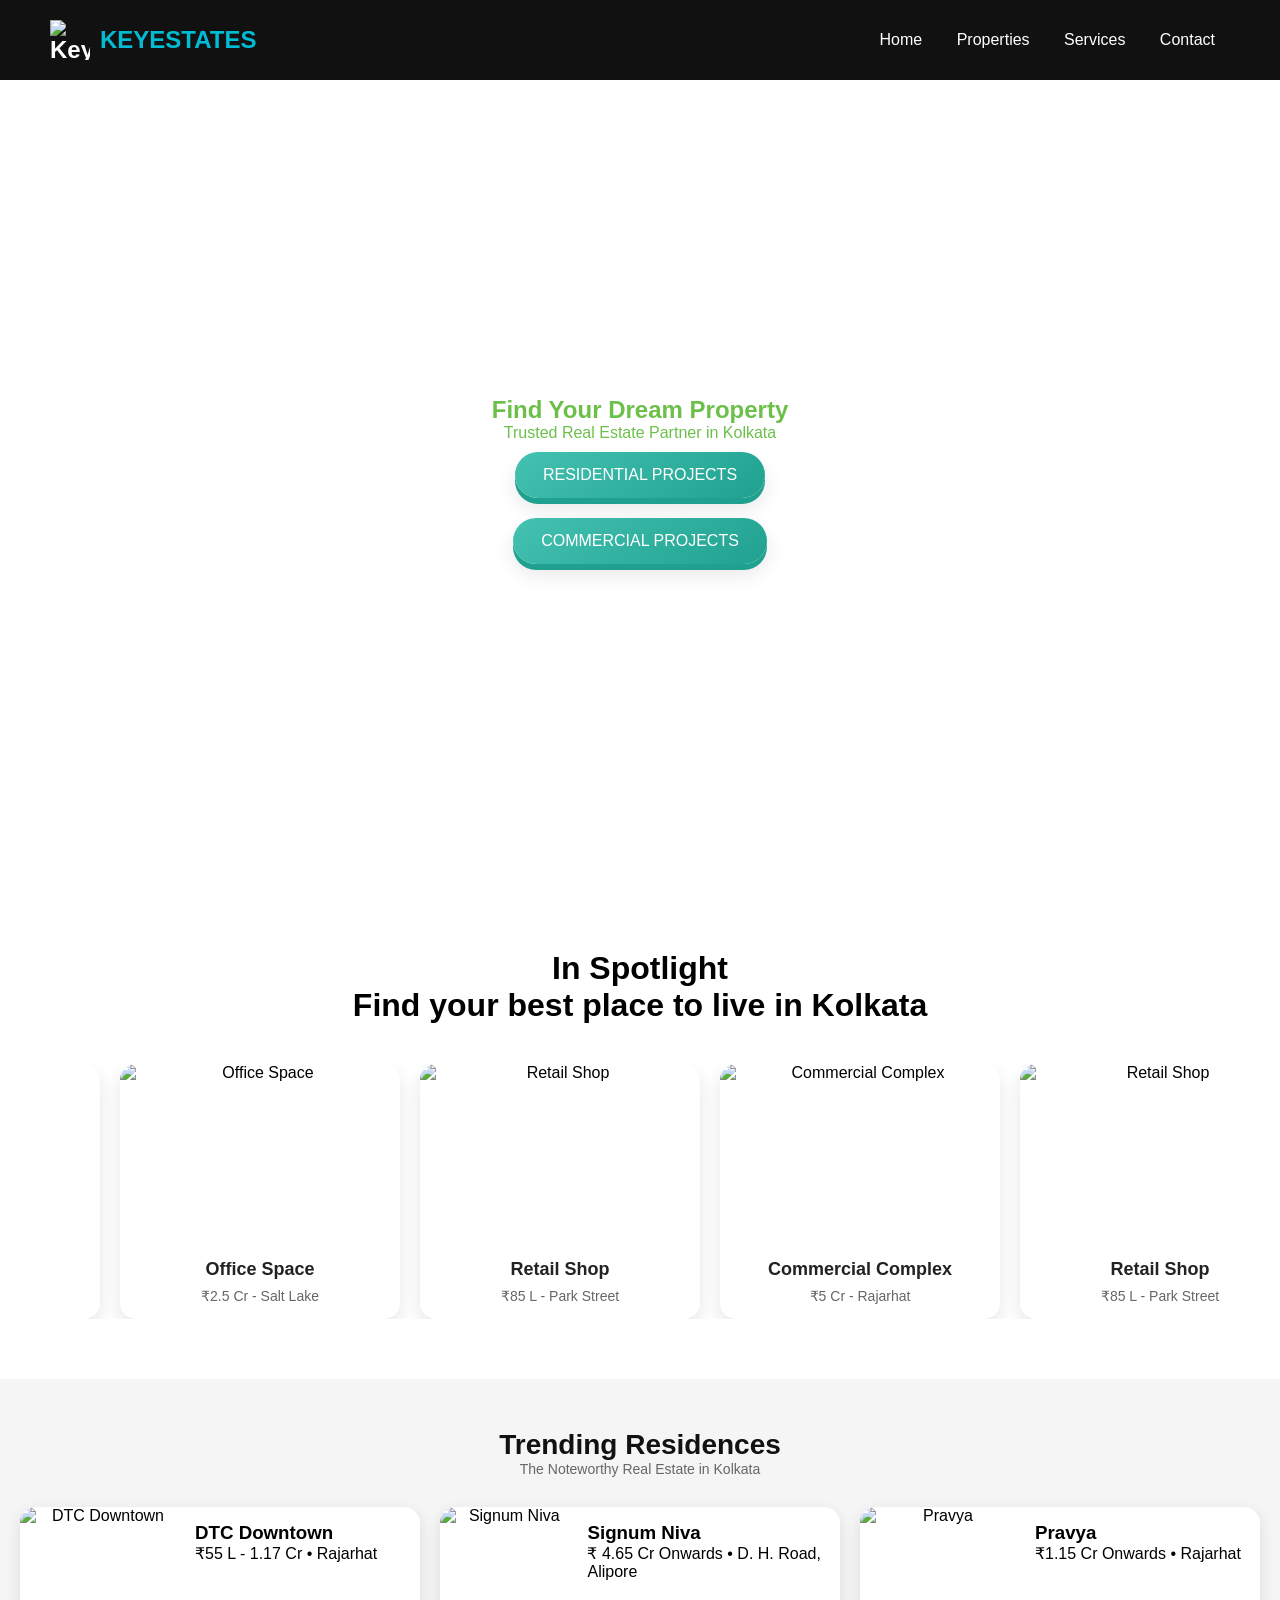
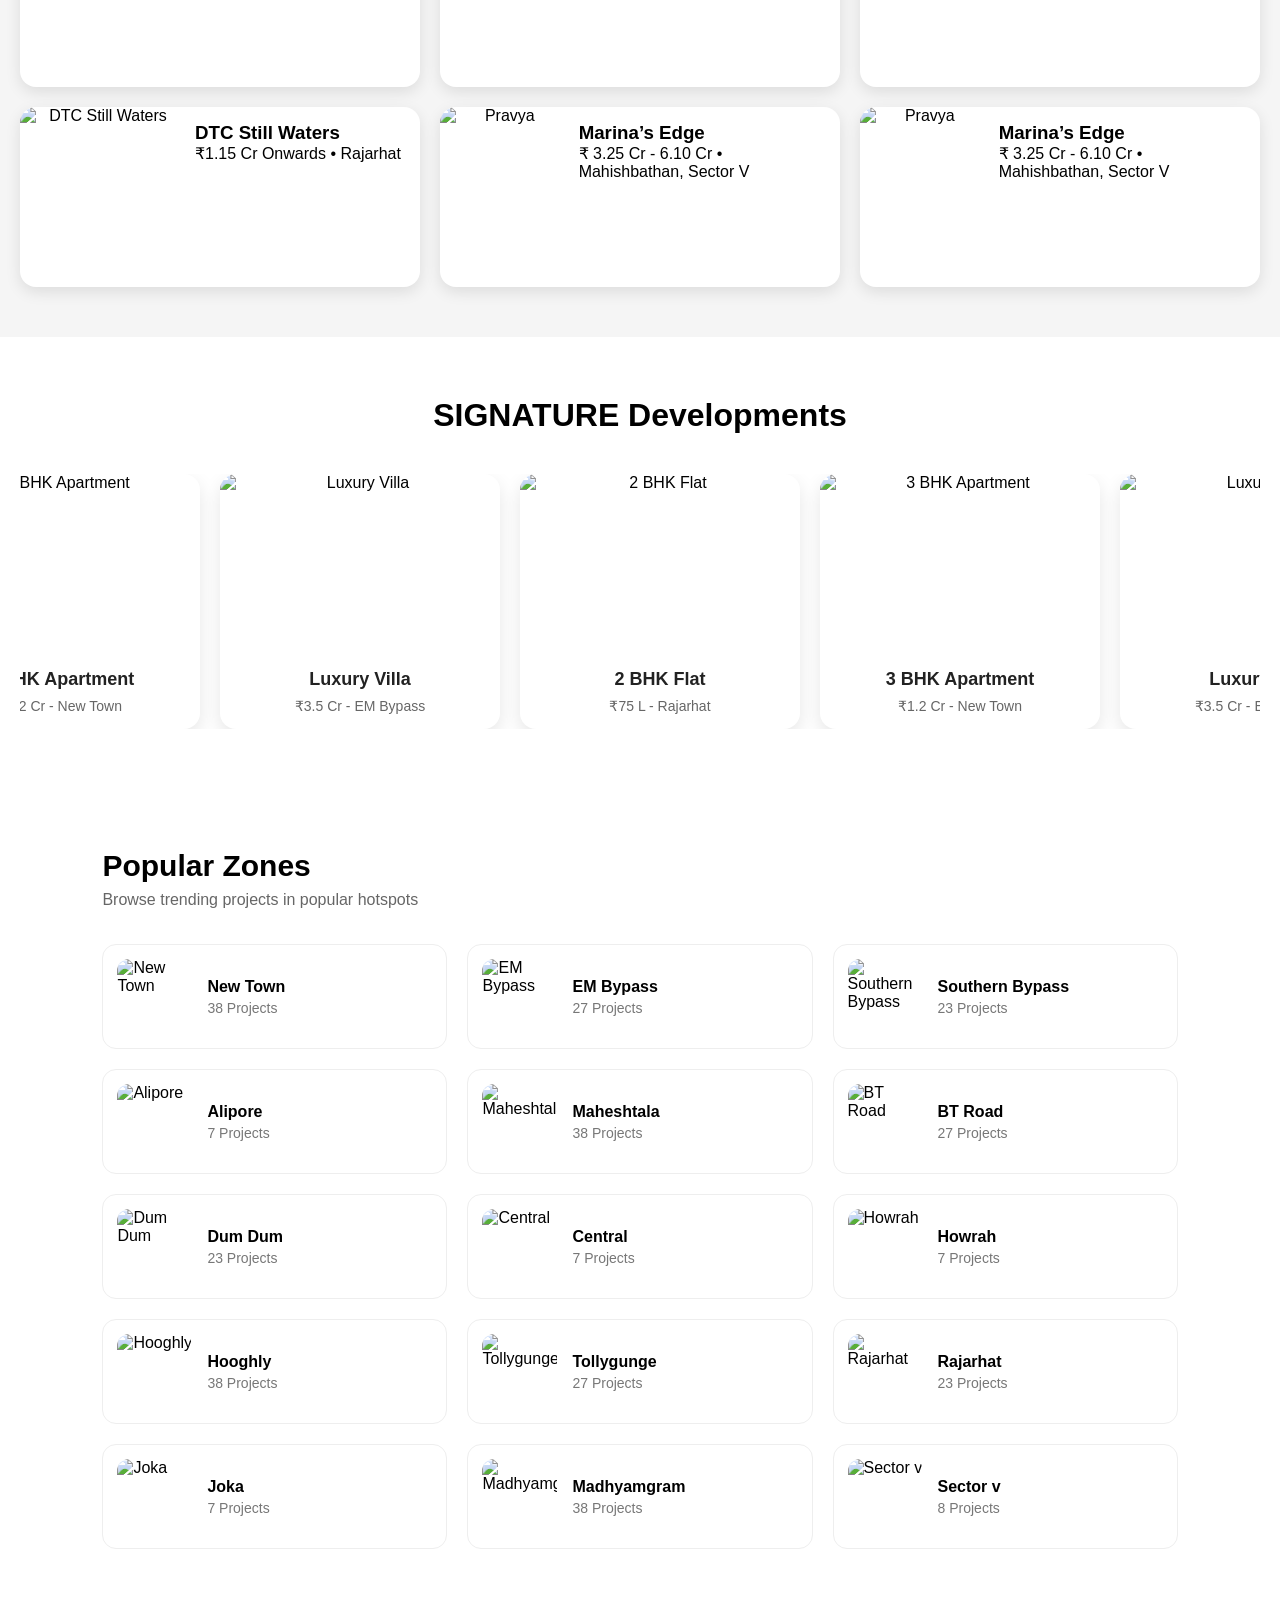
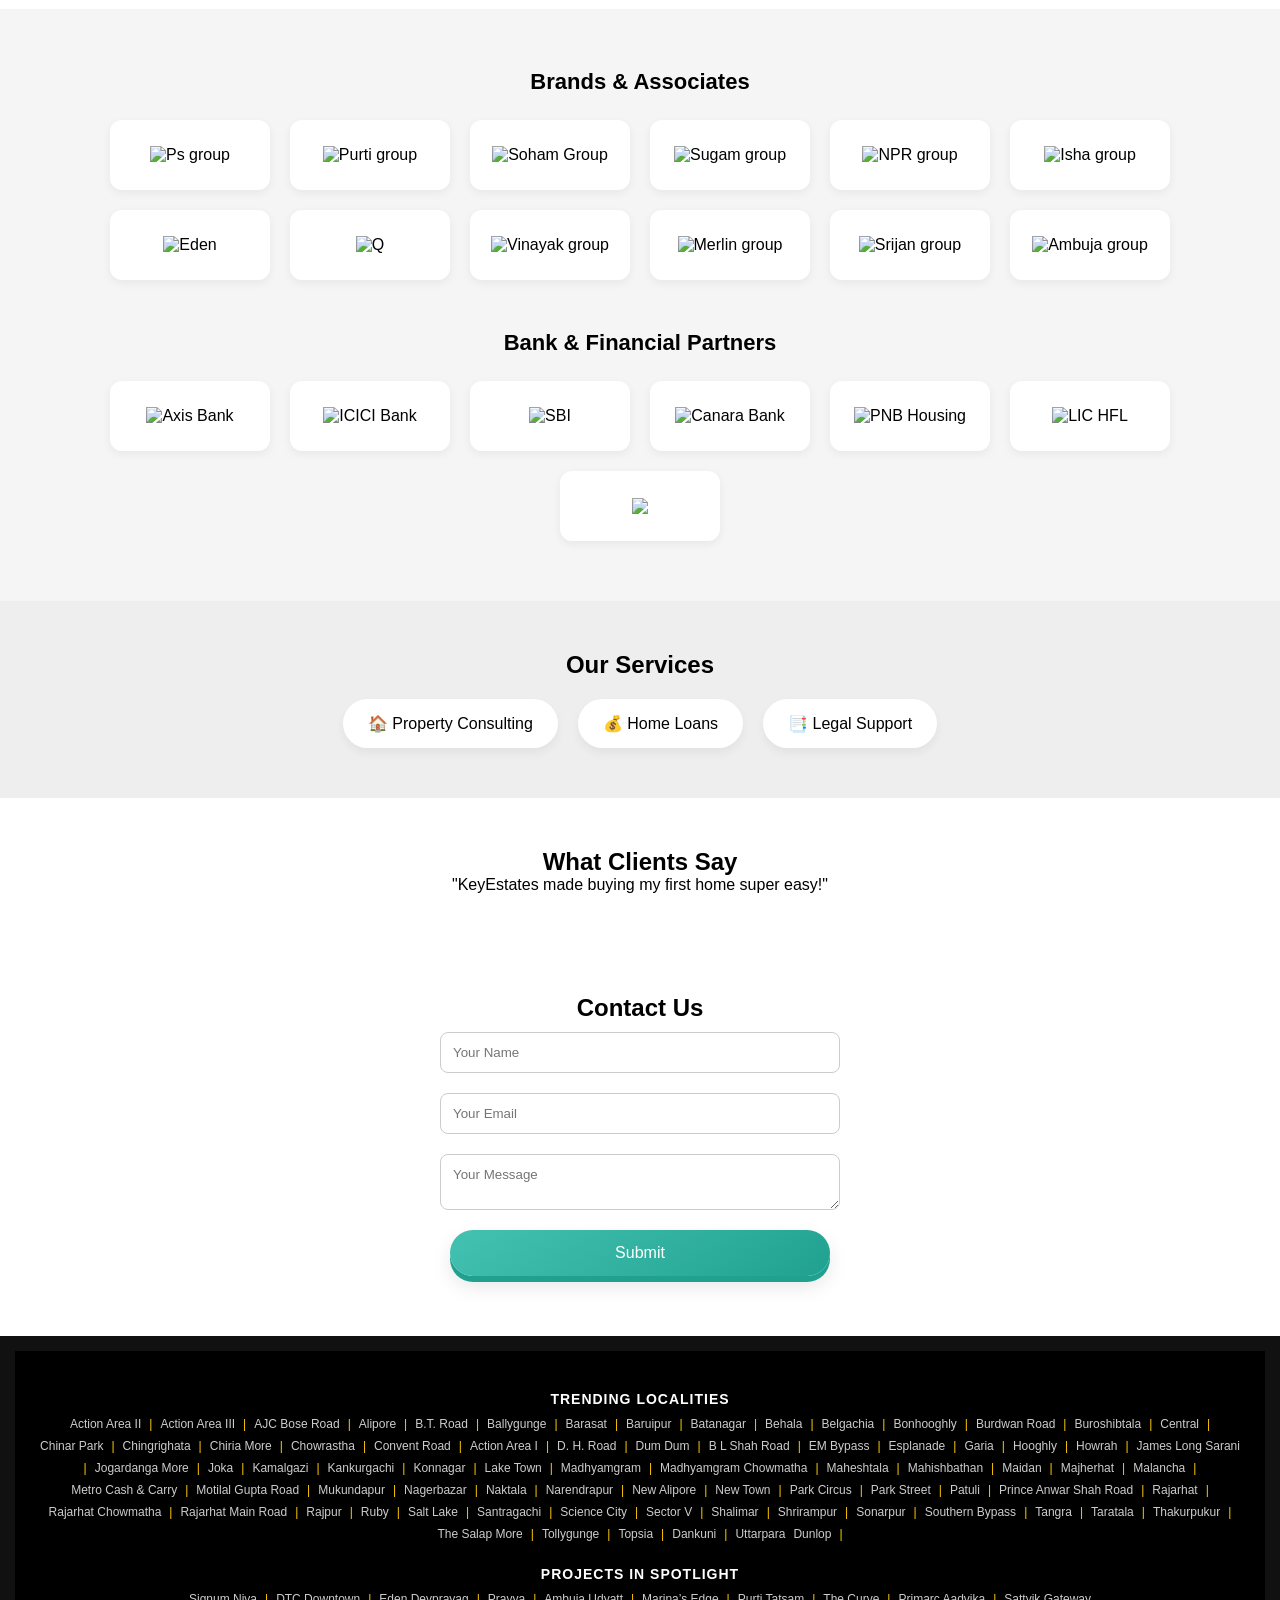
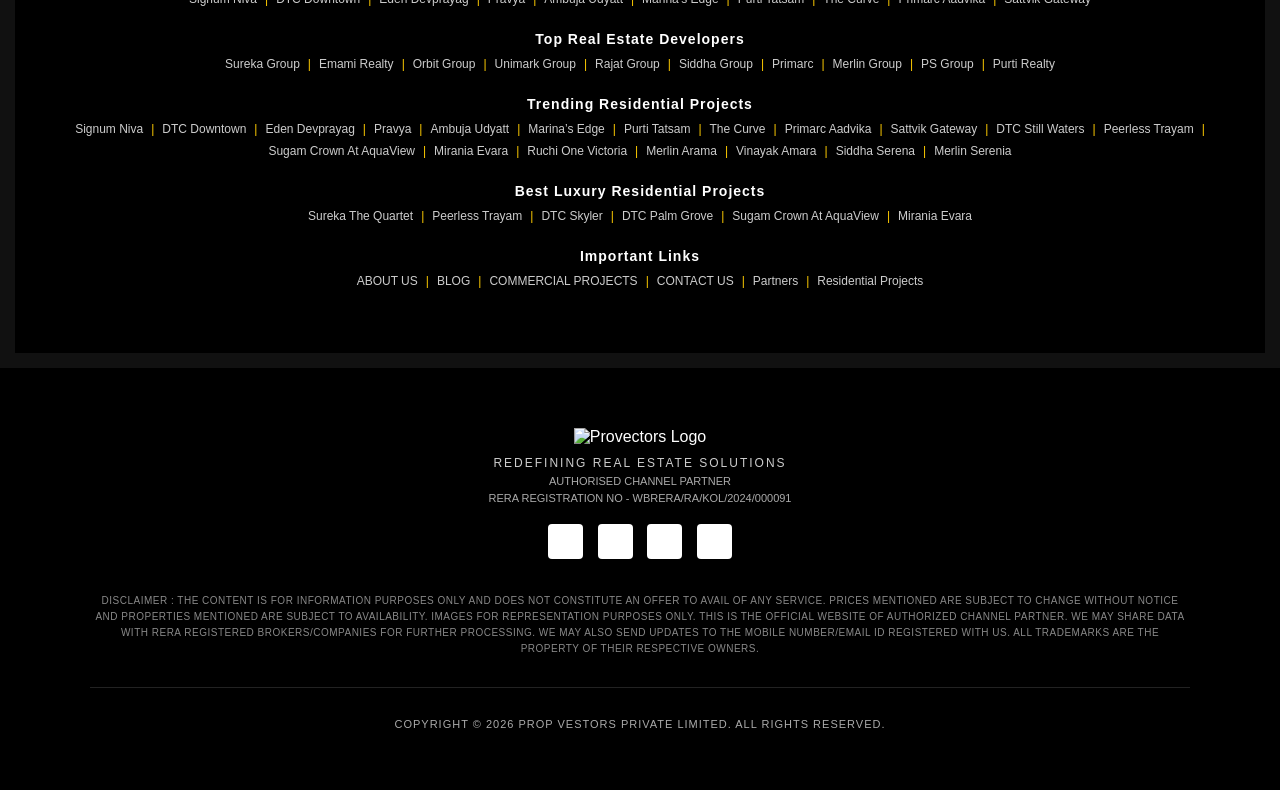
==== commit 161b4e99: "Update index.html" ====
--- a/index.html
+++ b/index.html
@@ -462,7 +462,7 @@
             <a href="#">Naktala</a> <span>|</span>
             <a href="#">Narendrapur</a> <span>|</span>
             <a href="#">New Alipore</a> <span>|</span>
-            <a href="#">New Town</a> <span>|</span>
+            <a href="new-town/newtown.html">New Town</a> <span>|</span>
             <a href="#">Park Circus</a> <span>|</span>
             <a href="#">Park Street</a> <span>|</span>
             <a href="#">Patuli</a> <span>|</span>
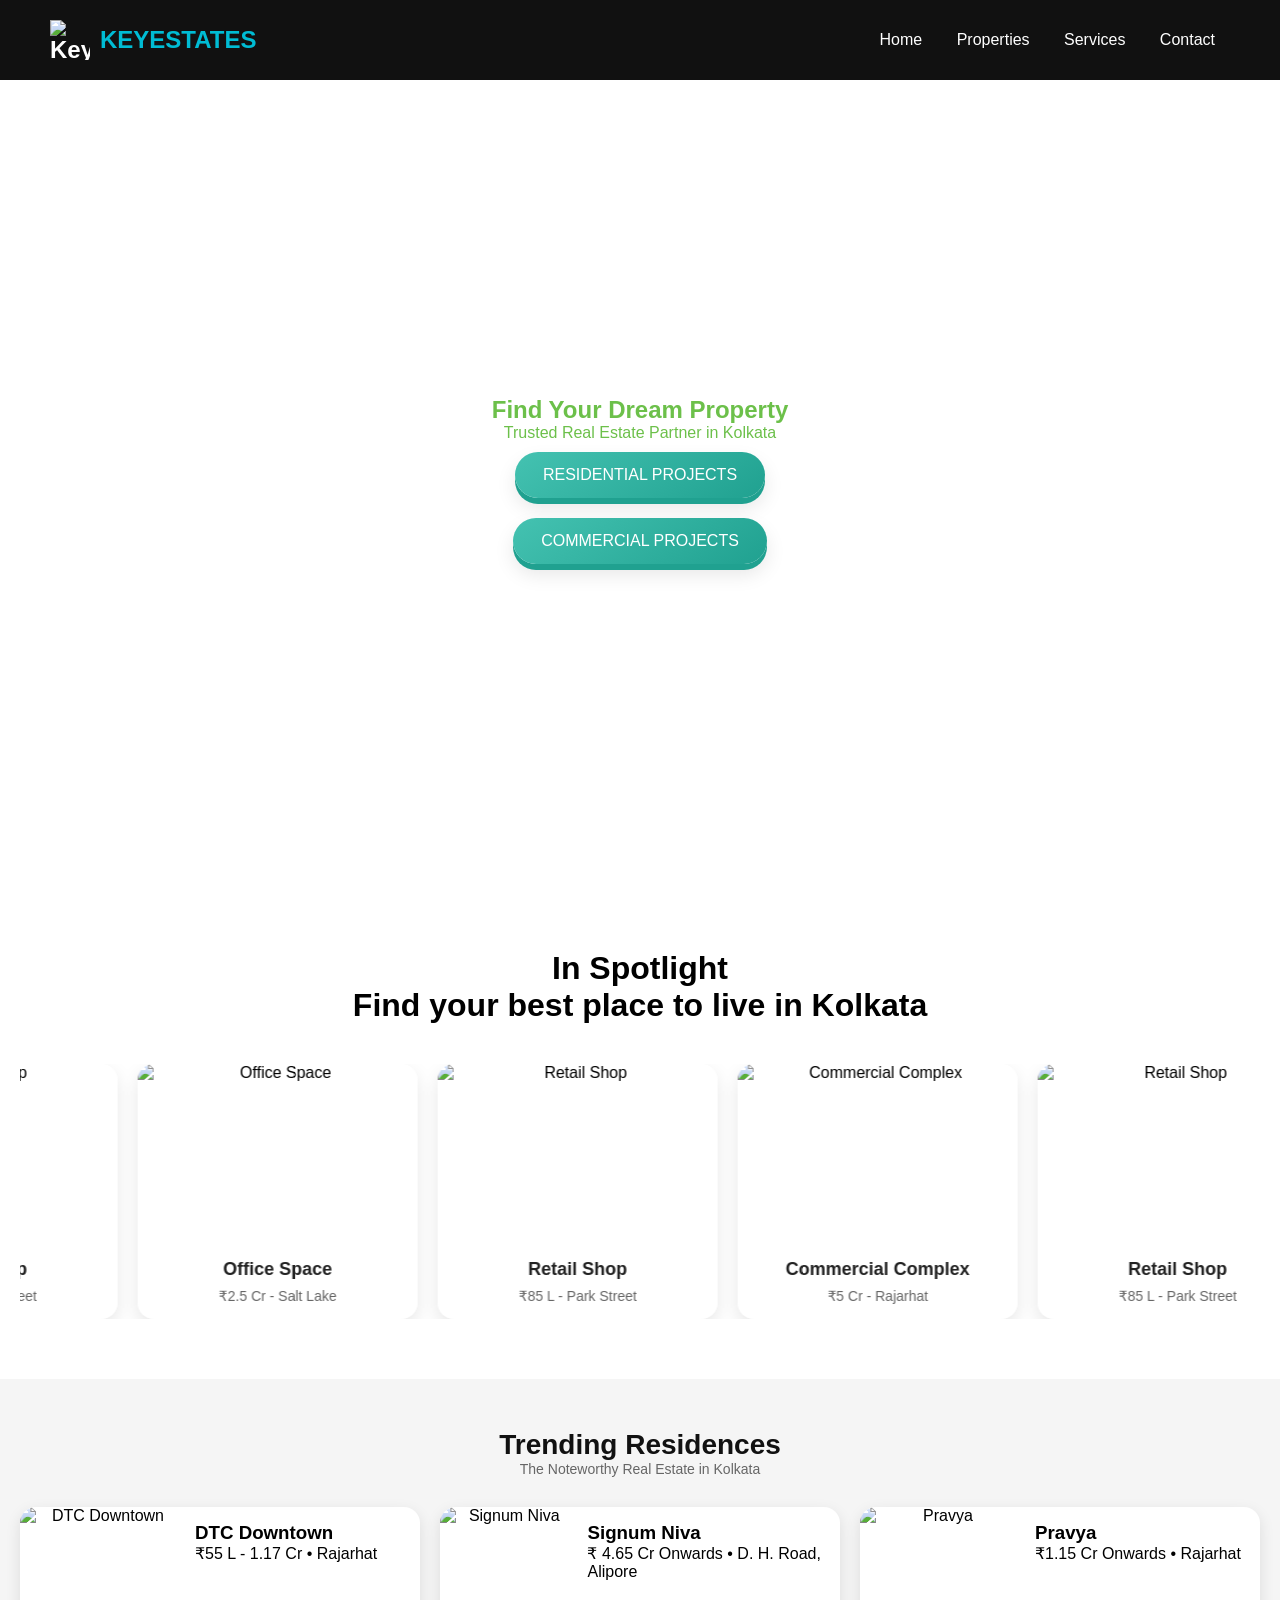
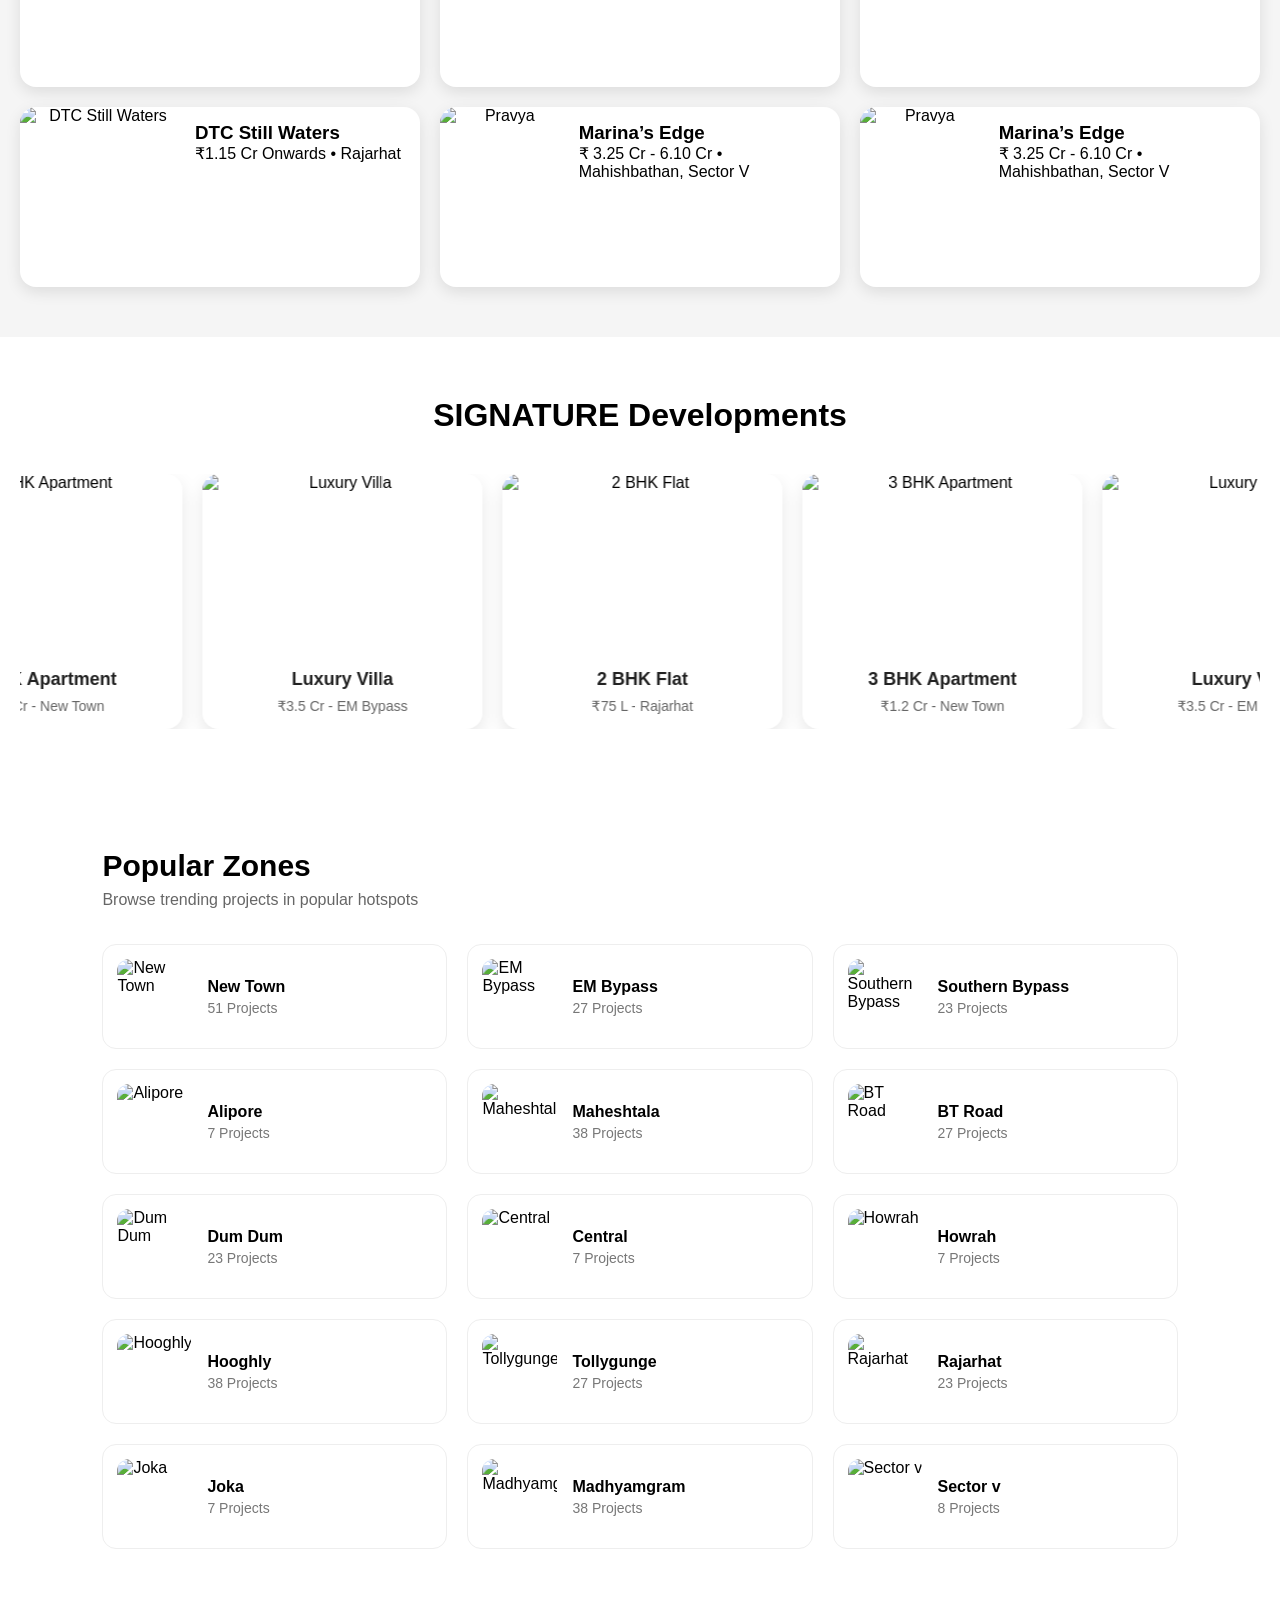
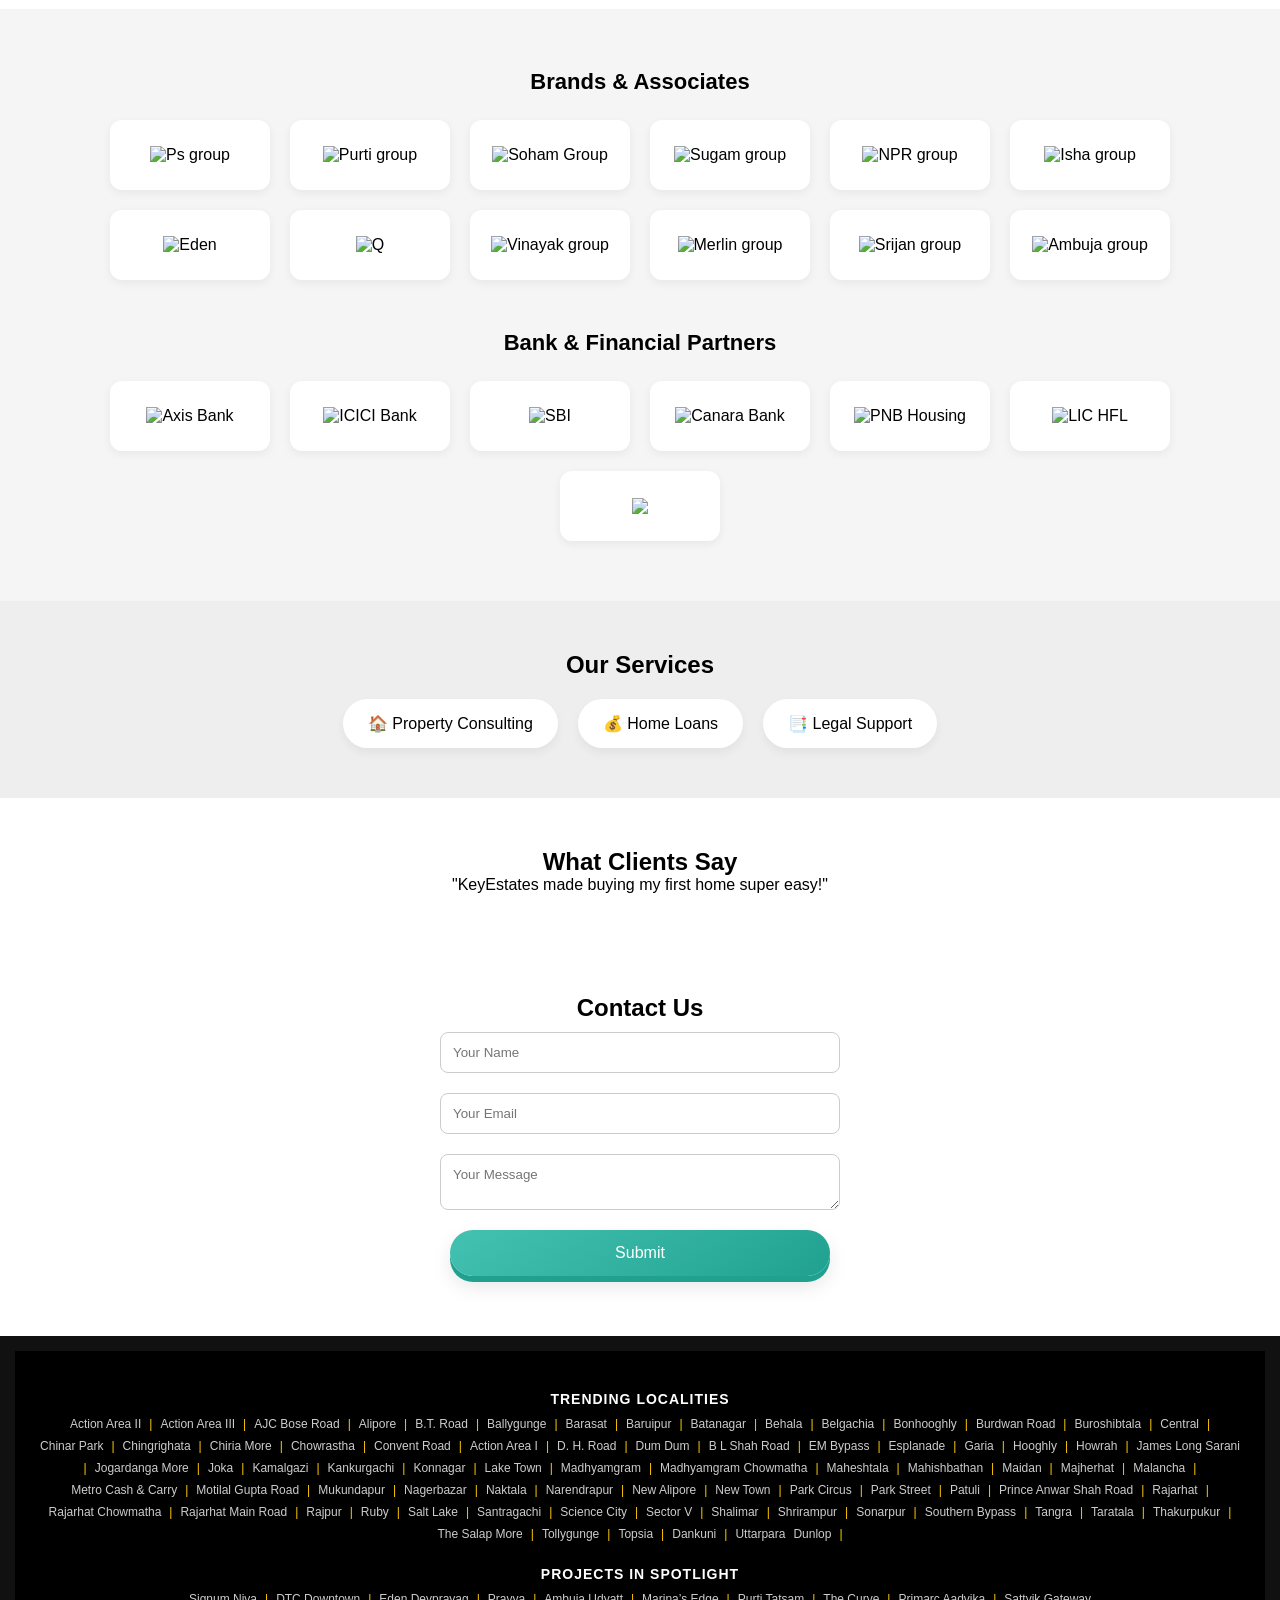
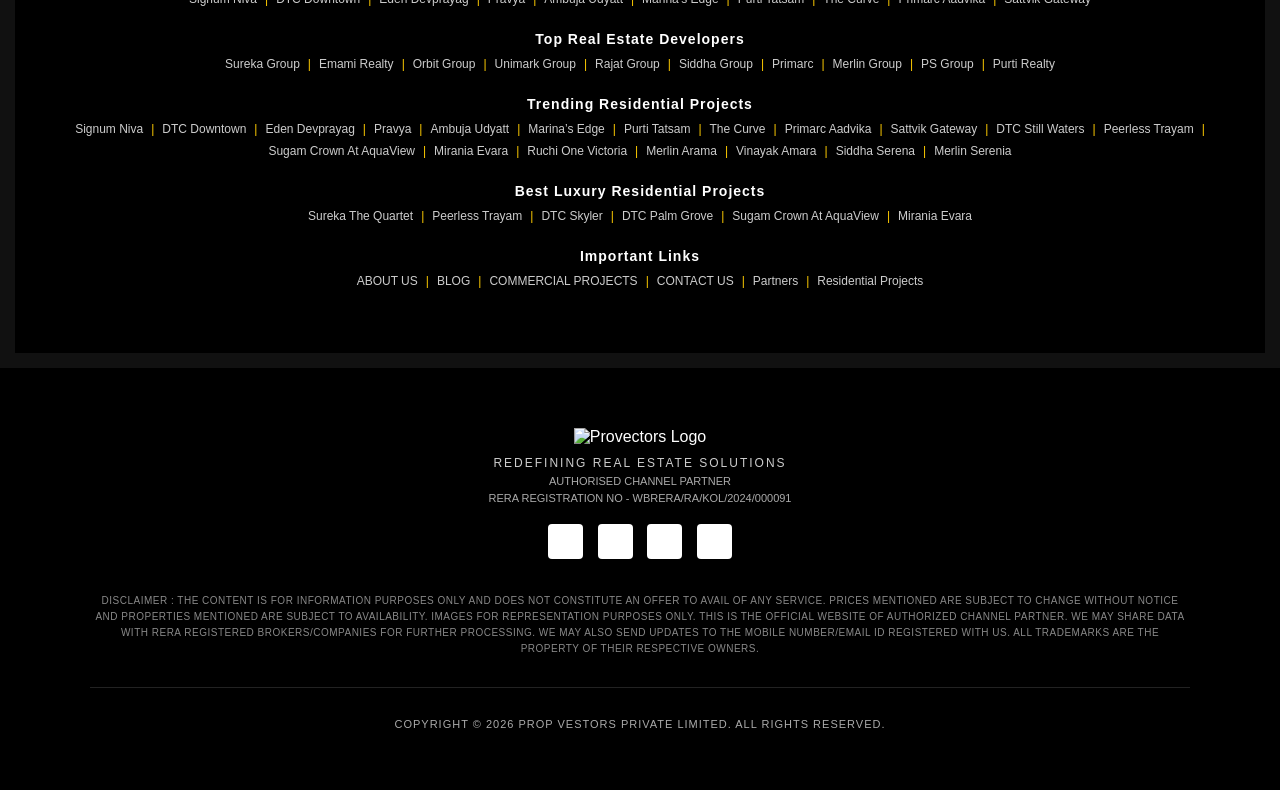
==== commit 43a4a88a: "Update index.html" ====
--- a/index.html
+++ b/index.html
@@ -619,9 +619,9 @@
 
     <!-- Social Icons -->
     <div class="social-icons">
-      <a href="#"><i class="fab fa-facebook-f"></i></a>
-      <a href="#"><i class="fab fa-instagram"></i></a>
-      <a href="#"><i class="fab fa-linkedin-in"></i></a>
+      <a href="https://www.facebook.com/share/1DHZCvAyp3/"><i class="fab fa-facebook-f"></i></a>
+      <a href="https://www.instagram.com/key_estates_.in?utm_source=ig_web_button_share_sheet&igsh=ZDNlZDc0MzIxNw=="><i class="fab fa-instagram"></i></a>
+      <a href="https://www.linkedin.com/company/key-estates-wfch/"><i class="fab fa-linkedin-in"></i></a>
       <a href="https://youtube.com/@keyestates-j1f?si=7gyqQdN0H2u3A2sx"><i class="fab fa-youtube"></i></a>
     </div>
 
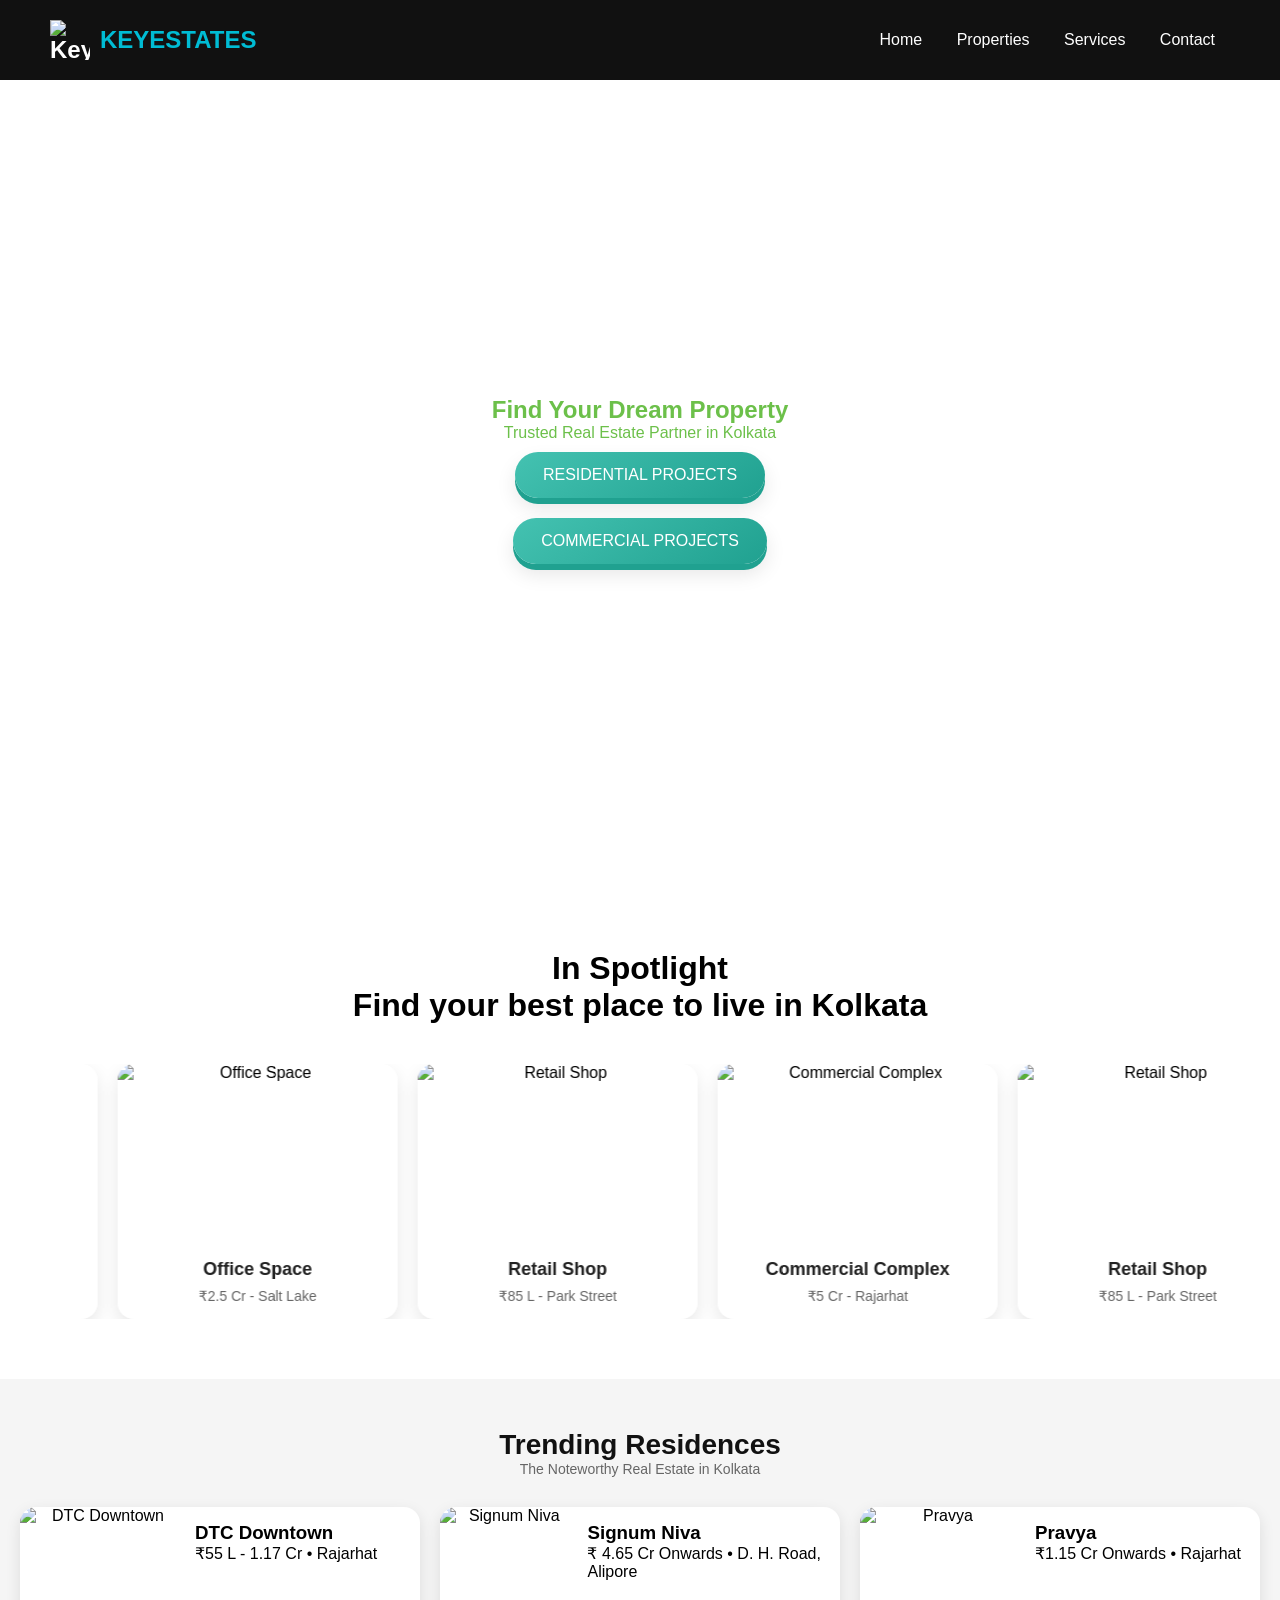
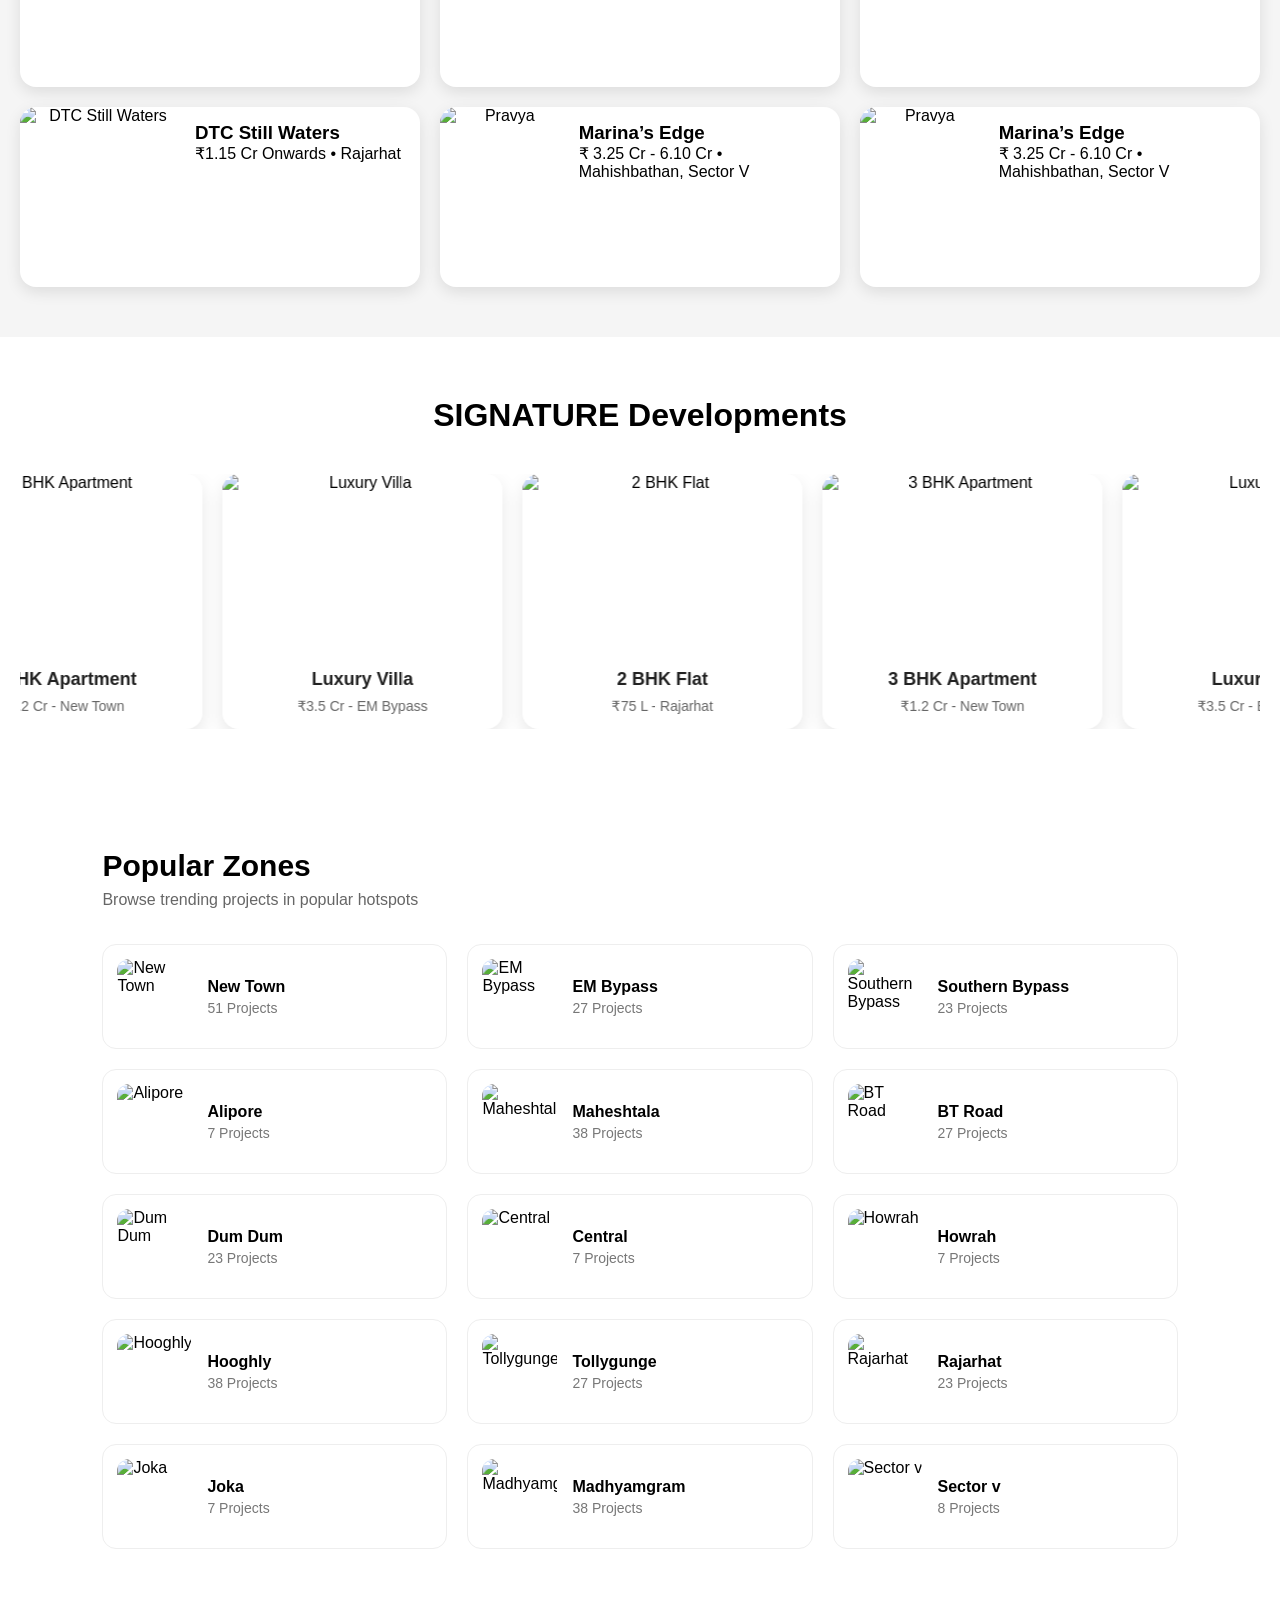
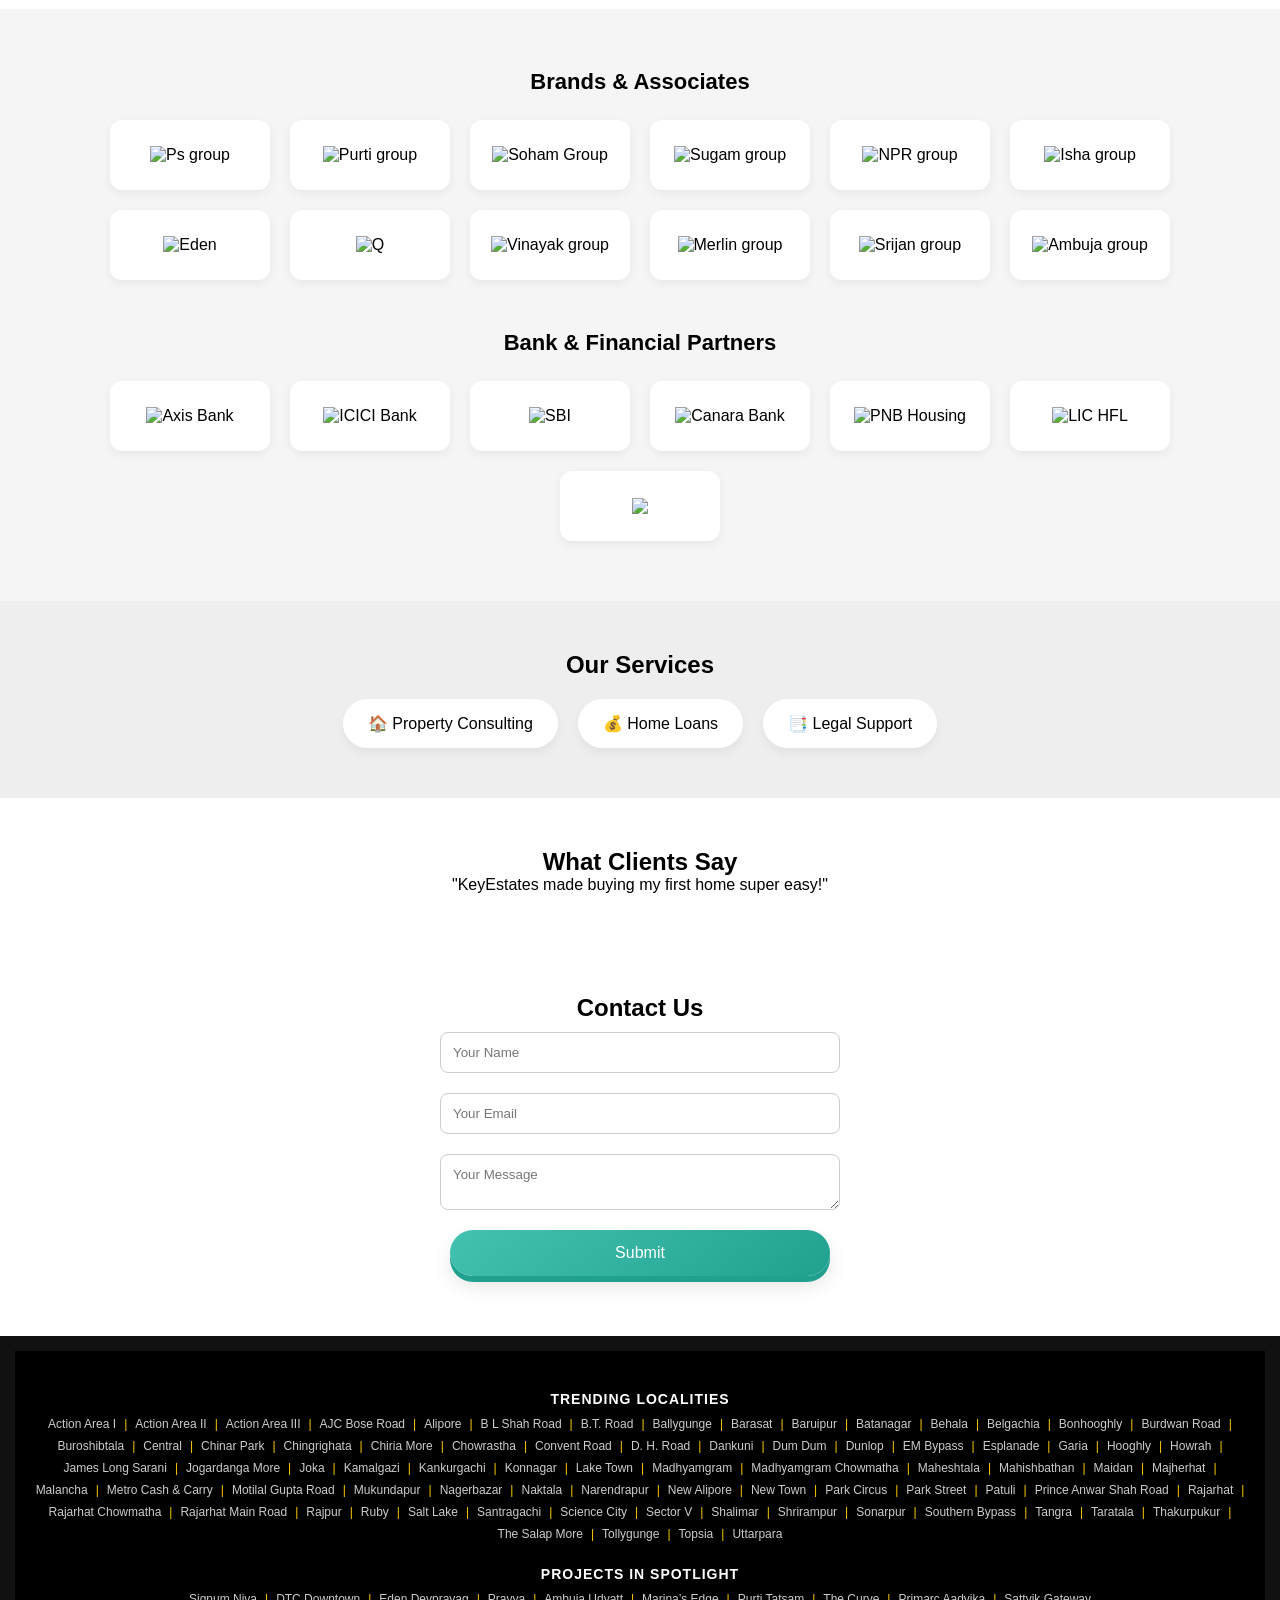
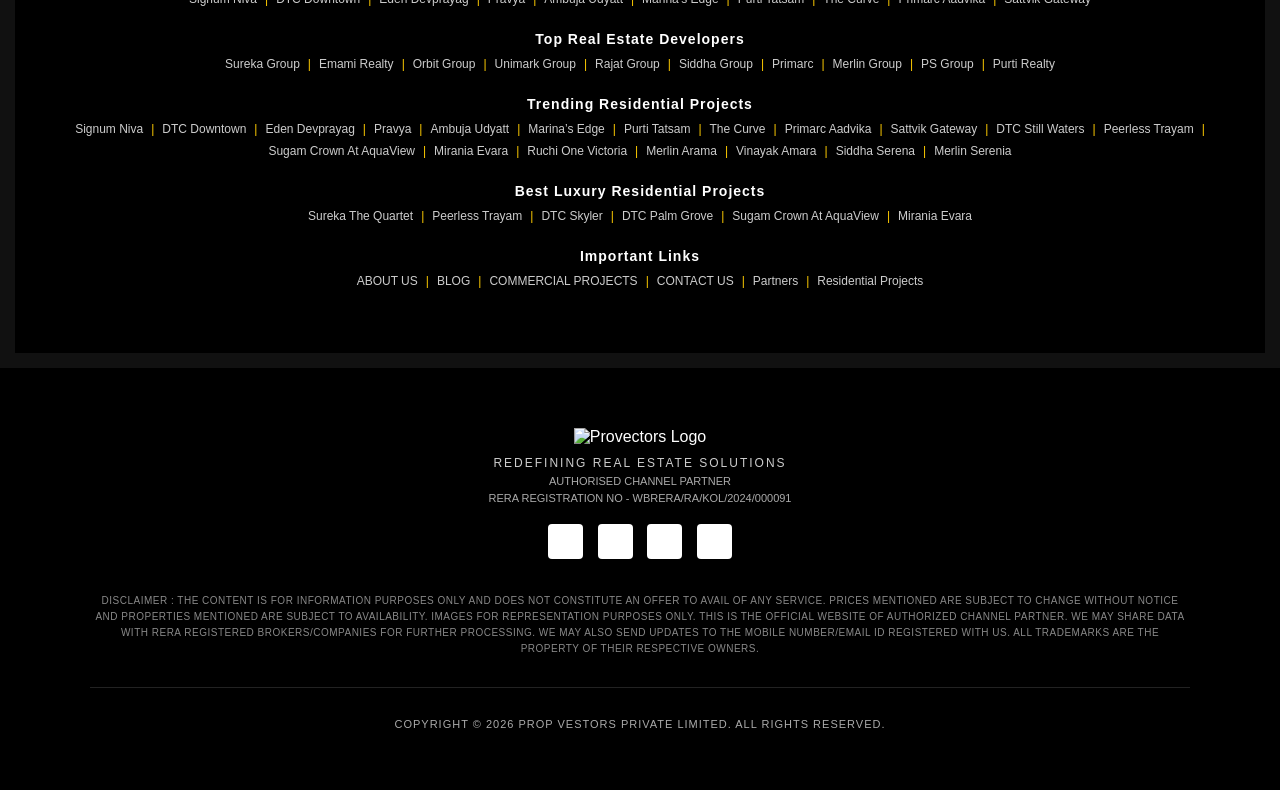
==== commit 19a2b8f7: "Update index.html" ====
--- a/index.html
+++ b/index.html
@@ -411,86 +411,85 @@
    <div class="section">
       <h3>TRENDING LOCALITIES</h3>
     
-        <div class="links">
-            <a href="#">Action Area II</a> <span>|</span>
-            <a href="#">Action Area III</a> <span>|</span>
-            <a href="#">AJC Bose Road</a> <span>|</span>
-            <a href="#">Alipore</a> <span>|</span>
-            <a href="#">B.T. Road</a> <span>|</span>
-            <a href="#">Ballygunge</a> <span>|</span>
-            <a href="#">Barasat</a> <span>|</span>
-            <a href="#">Baruipur</a> <span>|</span>
-            <a href="#">Batanagar</a> <span>|</span>
-            <a href="#">Behala</a> <span>|</span>
-            <a href="#">Belgachia</a> <span>|</span>
-            <a href="#">Bonhooghly</a> <span>|</span>
-            <a href="#">Burdwan Road</a> <span>|</span>
-            <a href="#">Buroshibtala</a> <span>|</span>
-            <a href="#">Central</a> <span>|</span>
-            <a href="#">Chinar Park</a> <span>|</span>
-            <a href="#">Chingrighata</a> <span>|</span>
-            <a href="#">Chiria More</a> <span>|</span>
-            <a href="#">Chowrastha</a> <span>|</span>
-            <a href="#">Convent Road</a> <span>|</span>
-            <a href="#">Action Area I</a> <span>|</span>
-            <a href="#">D. H. Road</a> <span>|</span>
-            <a href="#">Dum Dum</a> <span>|</span>
-            <a href="#">B L Shah Road</a> <span>|</span>
-            <a href="#">EM Bypass</a> <span>|</span>
-            <a href="#">Esplanade</a> <span>|</span>
-            <a href="#">Garia</a> <span>|</span>
-            <a href="#">Hooghly</a> <span>|</span>
-            <a href="#">Howrah</a> <span>|</span>
-            <a href="#">James Long Sarani</a> <span>|</span>
-            <a href="#">Jogardanga More</a> <span>|</span>
-            <a href="#">Joka</a> <span>|</span>
-            <a href="#">Kamalgazi</a> <span>|</span>
-            <a href="#">Kankurgachi</a> <span>|</span>
-            <a href="#">Konnagar</a> <span>|</span>
-            <a href="#">Lake Town</a> <span>|</span>
-            <a href="#">Madhyamgram</a> <span>|</span>
-            <a href="#">Madhyamgram Chowmatha</a> <span>|</span>
-            <a href="#">Maheshtala</a> <span>|</span>
-            <a href="#">Mahishbathan</a> <span>|</span>
-            <a href="#">Maidan</a> <span>|</span>
-            <a href="#">Majherhat</a> <span>|</span>
-            <a href="#">Malancha</a> <span>|</span>
-            <a href="#">Metro Cash & Carry</a> <span>|</span>
-            <a href="#">Motilal Gupta Road</a> <span>|</span>
-            <a href="#">Mukundapur</a> <span>|</span>
-            <a href="#">Nagerbazar</a> <span>|</span>
-            <a href="#">Naktala</a> <span>|</span>
-            <a href="#">Narendrapur</a> <span>|</span>
-            <a href="#">New Alipore</a> <span>|</span>
-            <a href="new-town/newtown.html">New Town</a> <span>|</span>
-            <a href="#">Park Circus</a> <span>|</span>
-            <a href="#">Park Street</a> <span>|</span>
-            <a href="#">Patuli</a> <span>|</span>
-            <a href="#">Prince Anwar Shah Road</a> <span>|</span>
-            <a href="#">Rajarhat</a> <span>|</span>
-            <a href="#">Rajarhat Chowmatha</a> <span>|</span>
-            <a href="#">Rajarhat Main Road</a> <span>|</span>
-            <a href="#">Rajpur</a> <span>|</span>
-            <a href="#">Ruby</a> <span>|</span>
-            <a href="#">Salt Lake</a> <span>|</span>
-            <a href="#">Santragachi</a> <span>|</span>
-            <a href="#">Science City</a> <span>|</span>
-            <a href="#">Sector V</a> <span>|</span>
-            <a href="#">Shalimar</a> <span>|</span>
-            <a href="#">Shrirampur</a> <span>|</span>
-            <a href="#">Sonarpur</a> <span>|</span>
-            <a href="#">Southern Bypass</a> <span>|</span>
-            <a href="#">Tangra</a> <span>|</span>
-            <a href="#">Taratala</a> <span>|</span>
-            <a href="#">Thakurpukur</a> <span>|</span>
-            <a href="#">The Salap More</a> <span>|</span>
-            <a href="#">Tollygunge</a> <span>|</span>
-            <a href="#">Topsia</a> <span>|</span>
-            <a href="#">Dankuni</a> <span>|</span>
-            <a href="#">Uttarpara</a>
-            <a href="#">Dunlop</a> <span>|</span>
-       </div>
-
+<div class="links">
+    <a href="#">Action Area I</a> <span>|</span>
+    <a href="#">Action Area II</a> <span>|</span>
+    <a href="#">Action Area III</a> <span>|</span>
+    <a href="#">AJC Bose Road</a> <span>|</span>
+    <a href="#">Alipore</a> <span>|</span>
+    <a href="#">B L Shah Road</a> <span>|</span>
+    <a href="#">B.T. Road</a> <span>|</span>
+    <a href="#">Ballygunge</a> <span>|</span>
+    <a href="#">Barasat</a> <span>|</span>
+    <a href="#">Baruipur</a> <span>|</span>
+    <a href="#">Batanagar</a> <span>|</span>
+    <a href="#">Behala</a> <span>|</span>
+    <a href="#">Belgachia</a> <span>|</span>
+    <a href="#">Bonhooghly</a> <span>|</span>
+    <a href="#">Burdwan Road</a> <span>|</span>
+    <a href="#">Buroshibtala</a> <span>|</span>
+    <a href="#">Central</a> <span>|</span>
+    <a href="#">Chinar Park</a> <span>|</span>
+    <a href="#">Chingrighata</a> <span>|</span>
+    <a href="#">Chiria More</a> <span>|</span>
+    <a href="#">Chowrastha</a> <span>|</span>
+    <a href="#">Convent Road</a> <span>|</span>
+    <a href="#">D. H. Road</a> <span>|</span>
+    <a href="#">Dankuni</a> <span>|</span>
+    <a href="#">Dum Dum</a> <span>|</span>
+    <a href="#">Dunlop</a> <span>|</span>
+    <a href="#">EM Bypass</a> <span>|</span>
+    <a href="#">Esplanade</a> <span>|</span>
+    <a href="#">Garia</a> <span>|</span>
+    <a href="#">Hooghly</a> <span>|</span>
+    <a href="#">Howrah</a> <span>|</span>
+    <a href="#">James Long Sarani</a> <span>|</span>
+    <a href="#">Jogardanga More</a> <span>|</span>
+    <a href="#">Joka</a> <span>|</span>
+    <a href="#">Kamalgazi</a> <span>|</span>
+    <a href="#">Kankurgachi</a> <span>|</span>
+    <a href="#">Konnagar</a> <span>|</span>
+    <a href="#">Lake Town</a> <span>|</span>
+    <a href="#">Madhyamgram</a> <span>|</span>
+    <a href="#">Madhyamgram Chowmatha</a> <span>|</span>
+    <a href="#">Maheshtala</a> <span>|</span>
+    <a href="#">Mahishbathan</a> <span>|</span>
+    <a href="#">Maidan</a> <span>|</span>
+    <a href="#">Majherhat</a> <span>|</span>
+    <a href="#">Malancha</a> <span>|</span>
+    <a href="#">Metro Cash & Carry</a> <span>|</span>
+    <a href="#">Motilal Gupta Road</a> <span>|</span>
+    <a href="#">Mukundapur</a> <span>|</span>
+    <a href="#">Nagerbazar</a> <span>|</span>
+    <a href="#">Naktala</a> <span>|</span>
+    <a href="#">Narendrapur</a> <span>|</span>
+    <a href="#">New Alipore</a> <span>|</span>
+    <a href="new-town/newtown.html">New Town</a> <span>|</span>
+    <a href="#">Park Circus</a> <span>|</span>
+    <a href="#">Park Street</a> <span>|</span>
+    <a href="#">Patuli</a> <span>|</span>
+    <a href="#">Prince Anwar Shah Road</a> <span>|</span>
+    <a href="#">Rajarhat</a> <span>|</span>
+    <a href="#">Rajarhat Chowmatha</a> <span>|</span>
+    <a href="#">Rajarhat Main Road</a> <span>|</span>
+    <a href="#">Rajpur</a> <span>|</span>
+    <a href="#">Ruby</a> <span>|</span>
+    <a href="#">Salt Lake</a> <span>|</span>
+    <a href="#">Santragachi</a> <span>|</span>
+    <a href="#">Science City</a> <span>|</span>
+    <a href="#">Sector V</a> <span>|</span>
+    <a href="#">Shalimar</a> <span>|</span>
+    <a href="#">Shrirampur</a> <span>|</span>
+    <a href="#">Sonarpur</a> <span>|</span>
+    <a href="#">Southern Bypass</a> <span>|</span>
+    <a href="#">Tangra</a> <span>|</span>
+    <a href="#">Taratala</a> <span>|</span>
+    <a href="#">Thakurpukur</a> <span>|</span>
+    <a href="#">The Salap More</a> <span>|</span>
+    <a href="#">Tollygunge</a> <span>|</span>
+    <a href="#">Topsia</a> <span>|</span>
+    <a href="#">Uttarpara</a>
+</div>
 
     </div>
 
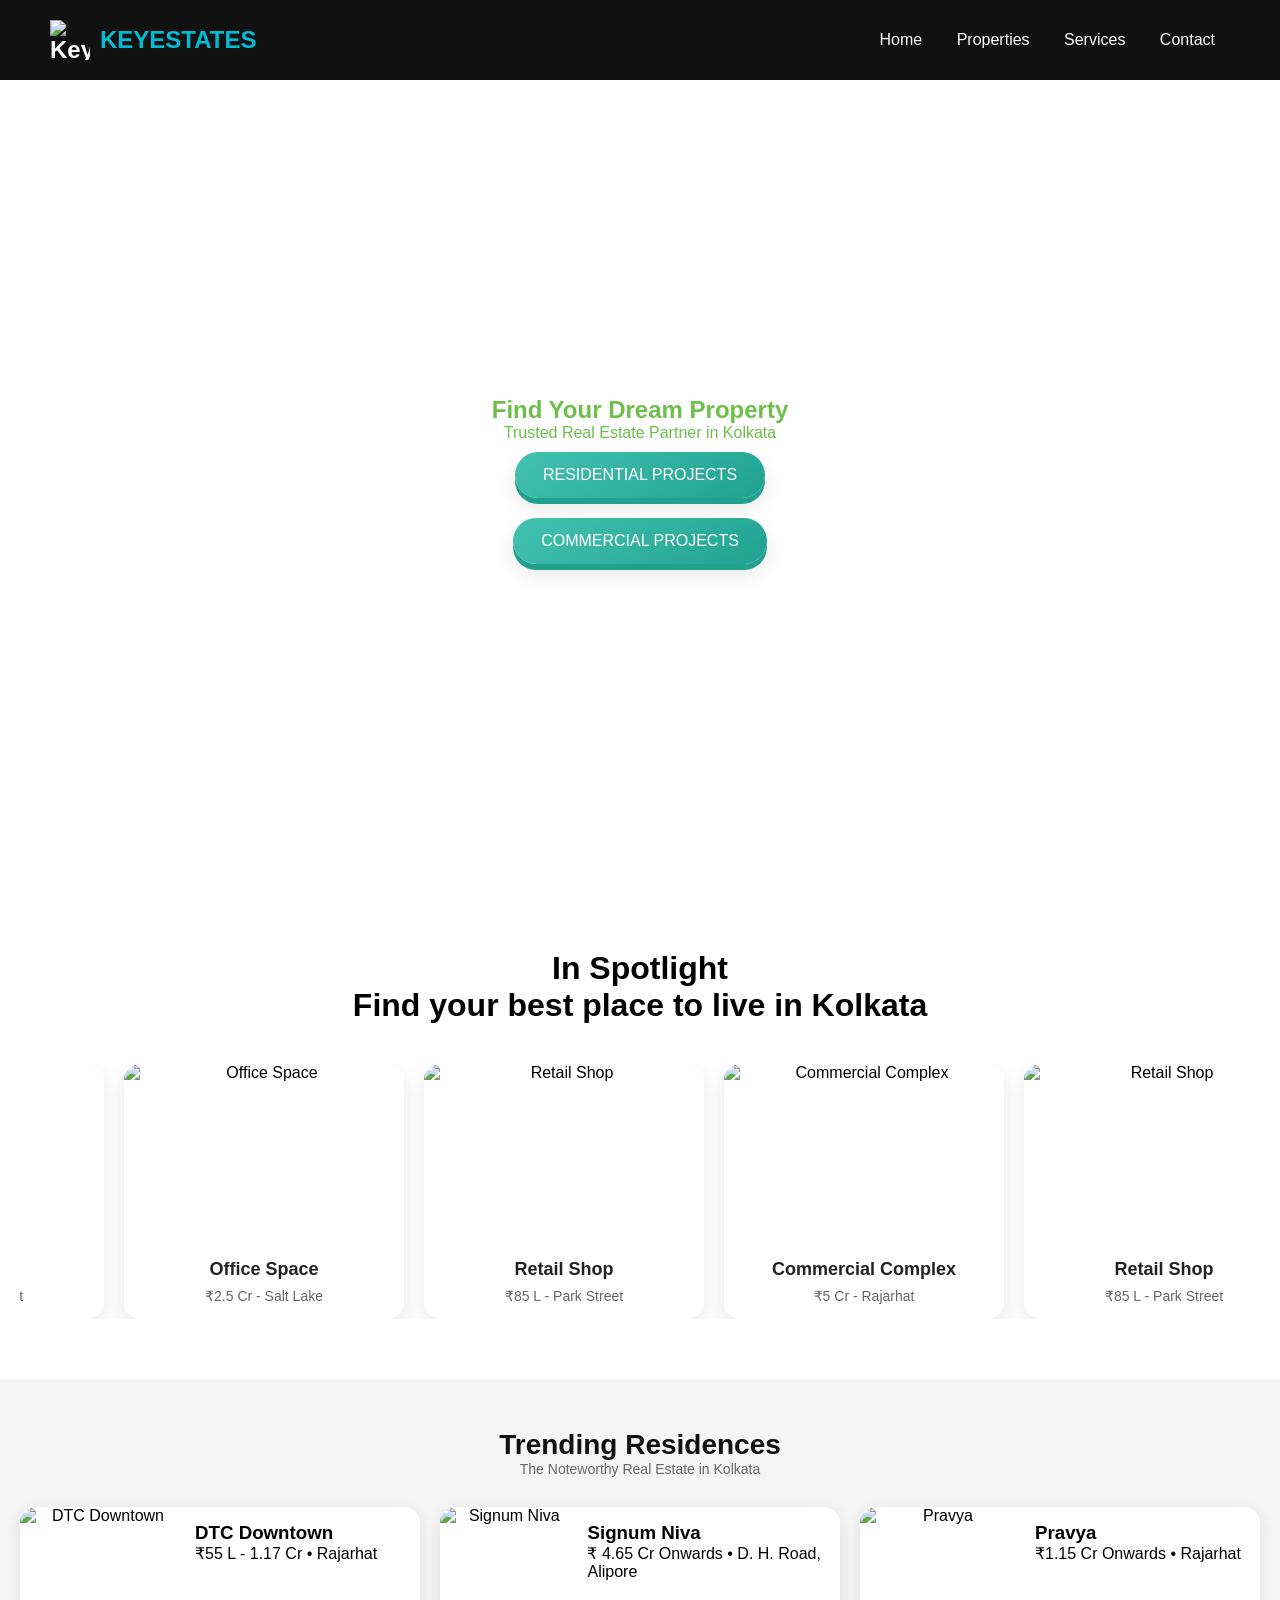
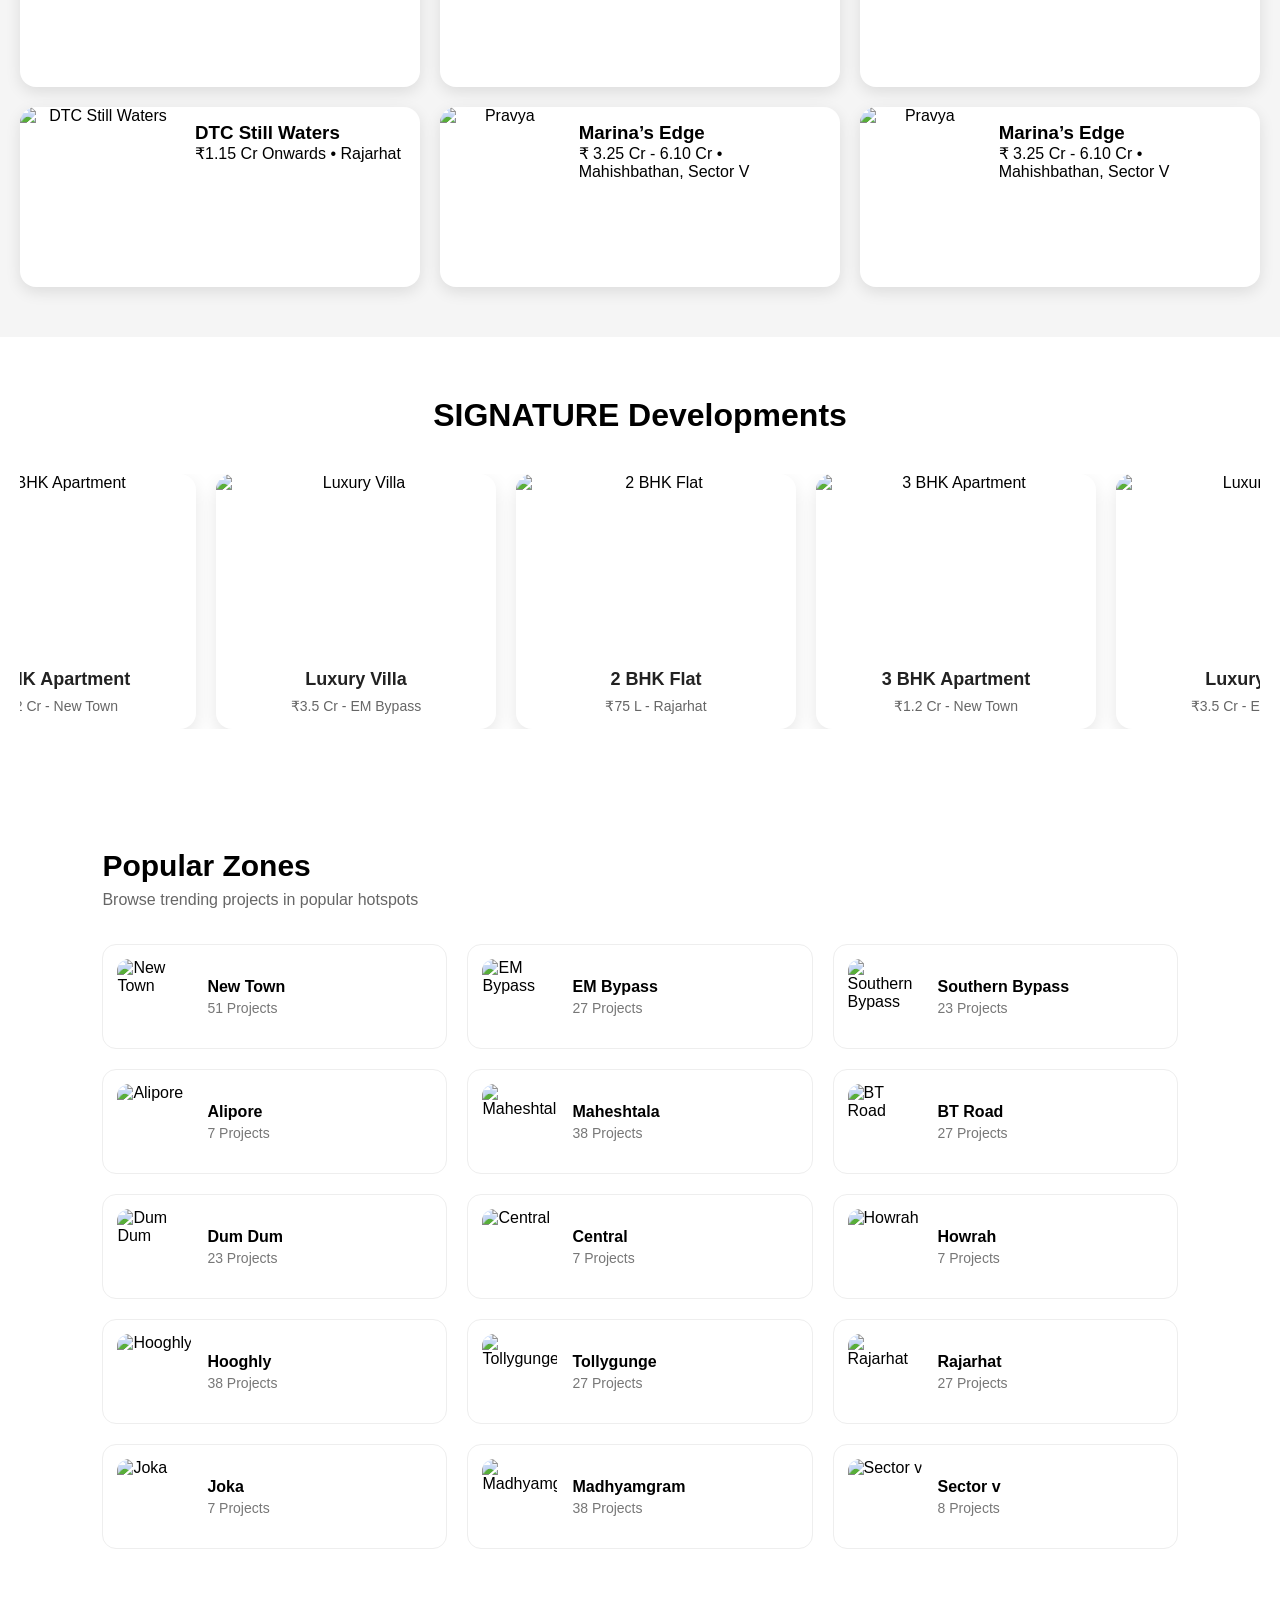
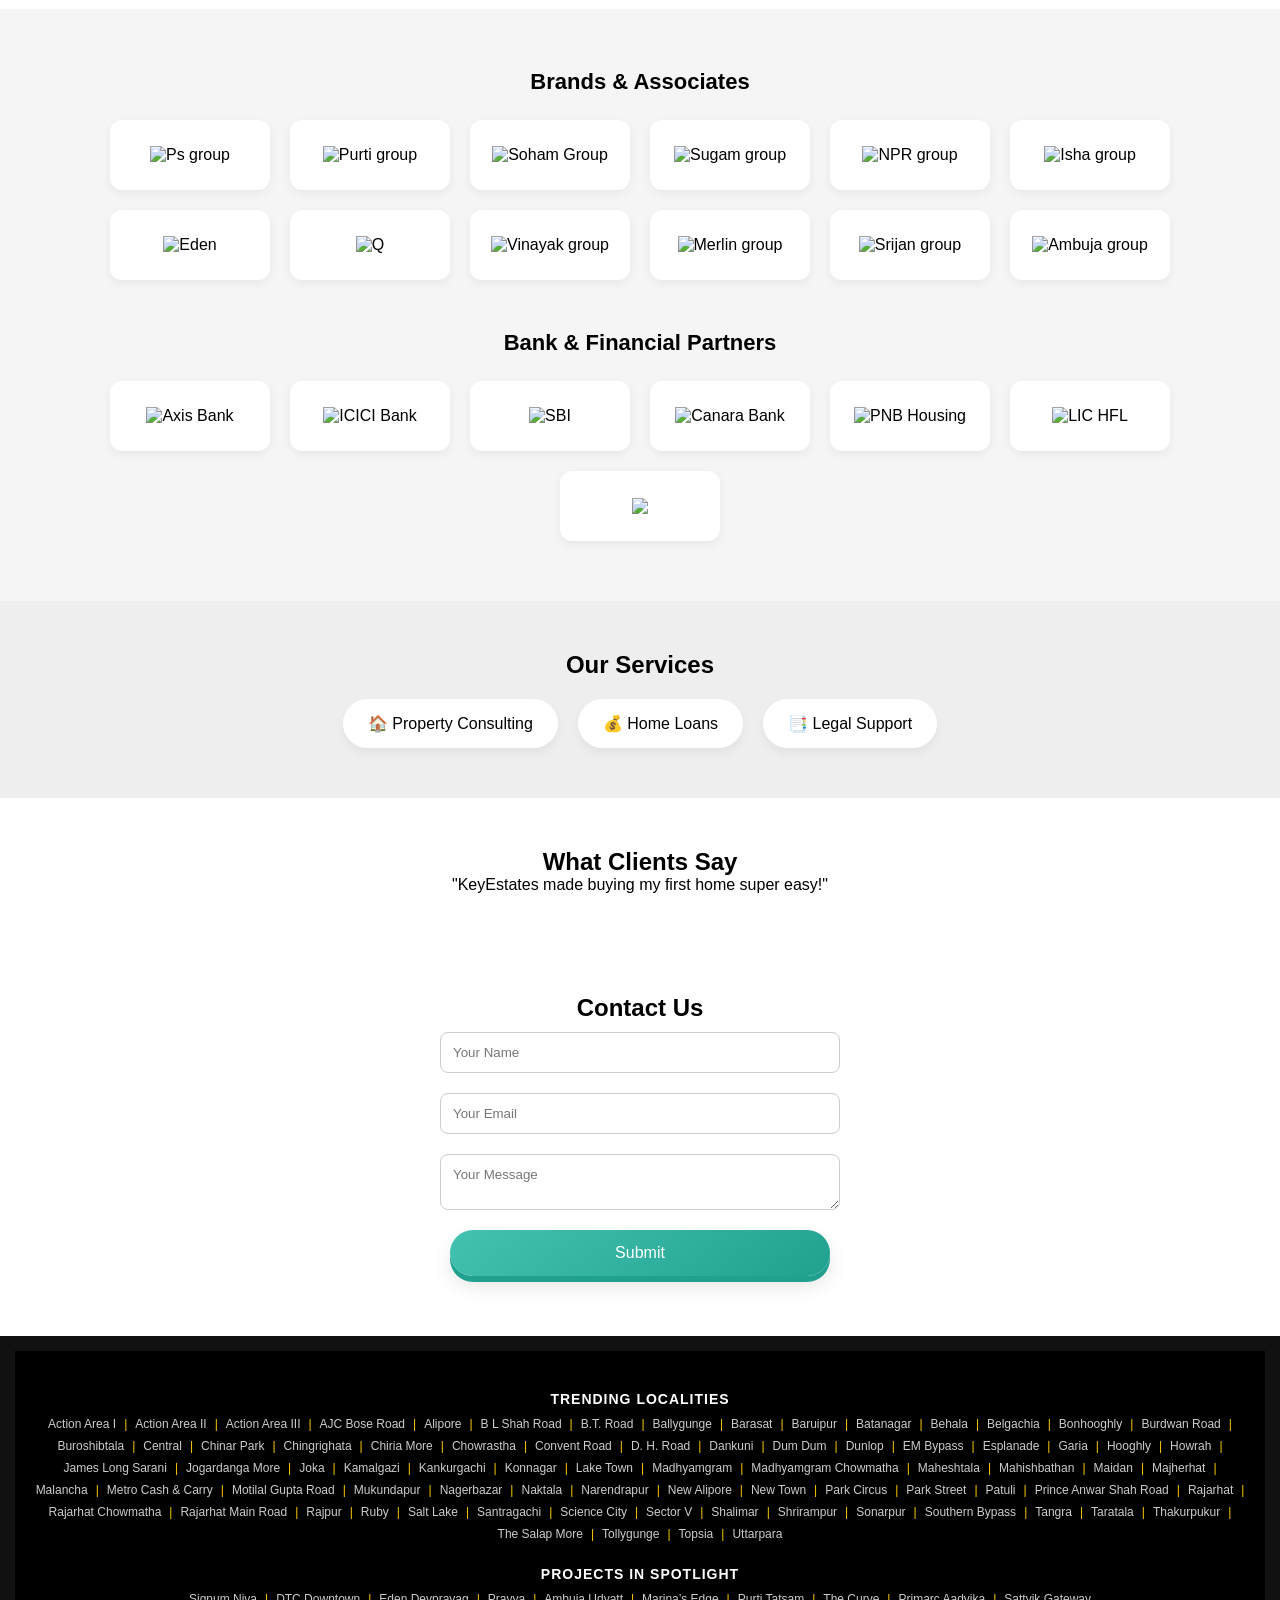
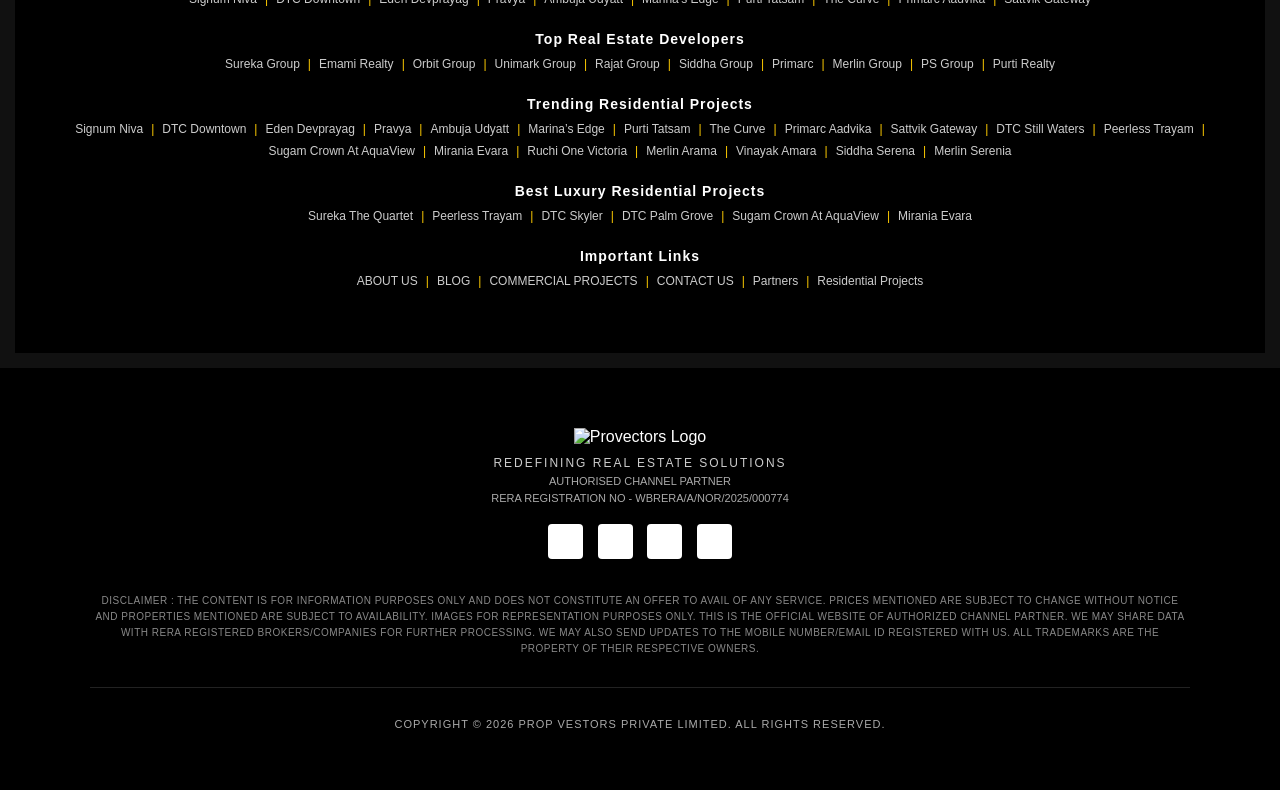
==== commit 83461e72: "Update index.html" ====
--- a/index.html
+++ b/index.html
@@ -613,7 +613,7 @@
       <img src="logosmall2.jpeg" alt="Provectors Logo">
       <p class="tagline">REDEFINING REAL ESTATE SOLUTIONS</p>
       <p class="partner">AUTHORISED CHANNEL PARTNER</p>
-      <p class="rera">RERA REGISTRATION NO - WBRERA/RA/KOL/2024/000091</p>
+      <p class="rera">RERA REGISTRATION NO - WBRERA/A/NOR/2025/000774 </p>
     </div>
 
     <!-- Social Icons -->
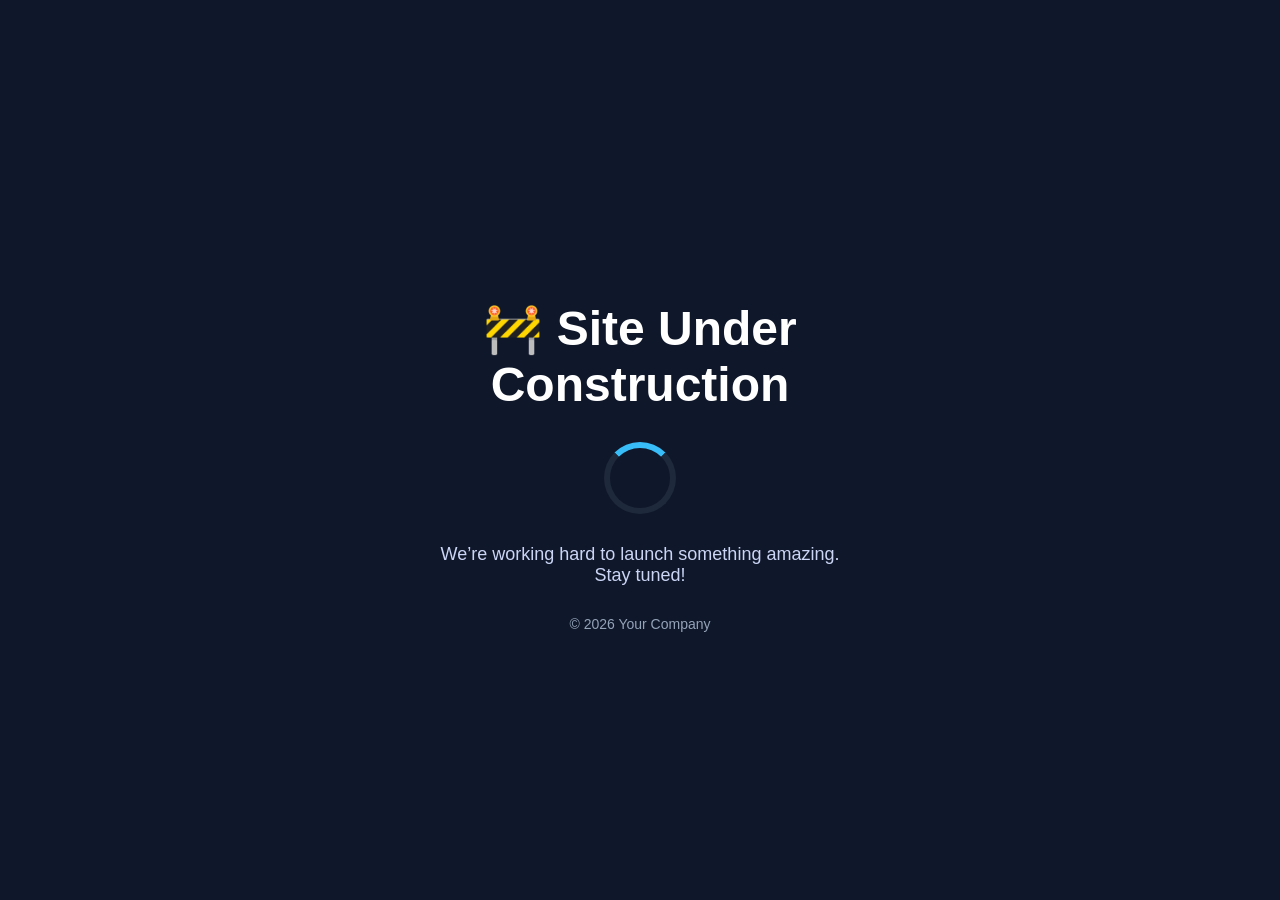
==== commit 701417d3: "Update index.html" ====
--- a/index.html
+++ b/index.html
@@ -1,651 +1,68 @@
 <!DOCTYPE html>
 <html lang="en">
 <head>
-  <meta charset="UTF-8">
-  <meta name="viewport" content="width=device-width, initial-scale=1.0, maximum-scale=1.0, user-scalable=yes, viewport-fit=cover">
-  <title>KeyEstates - Find Your Dream Property</title>
-  <link rel="icon" type="image/png" href="logo2.jpeg">
-  <link rel="stylesheet" href="style.css">
-  <link rel="preconnect" href="https://fonts.googleapis.com">
-  <link rel="preconnect" href="https://fonts.gstatic.com" crossorigin>
-  <link href="https://fonts.googleapis.com/css2?family=Audiowide&display=swap" rel="stylesheet">
+    <meta charset="UTF-8">
+    <meta name="viewport" content="width=device-width, initial-scale=1.0">
+    <title>Under Construction</title>
+    
+    <style>
+        body {
+            margin: 0;
+            padding: 0;
+            font-family: Arial, sans-serif;
+            background: #0f172a;
+            color: #ffffff;
+            display: flex;
+            justify-content: center;
+            align-items: center;
+            height: 100vh;
+            text-align: center;
+        }
+
+        .container {
+            max-width: 600px;
+        }
+
+        h1 {
+            font-size: 48px;
+            margin-bottom: 10px;
+        }
+
+        p {
+            font-size: 18px;
+            color: #cbd5f5;
+        }
+
+        .loader {
+            margin: 30px auto;
+            border: 6px solid #1e293b;
+            border-top: 6px solid #38bdf8;
+            border-radius: 50%;
+            width: 60px;
+            height: 60px;
+            animation: spin 1s linear infinite;
+        }
+
+        @keyframes spin {
+            0% { transform: rotate(0deg); }
+            100% { transform: rotate(360deg); }
+        }
+
+        .footer {
+            margin-top: 30px;
+            font-size: 14px;
+            color: #94a3b8;
+        }
+    </style>
 </head>
 <body>
 
-<header>
-  <div class="logo">
-    <img src="logo2.jpeg" alt="KeyEstates Logo">
-    <span>KEYESTATES</span>
-  </div>
-  <nav>
-    <a href="#">Home</a>
-    <a href="#">Properties</a>
-    <a href="#">Services</a>
-    <a href="#">Contact</a>
-  </nav>
-</header>
-
-<section class="hero">
-  <h1 style="color: #6CC04A;">Find Your Dream Property</h1>
-  <p style="color:#6CC04A;">Trusted Real Estate Partner in Kolkata</p>
-  <button onclick="window.location.href='key estates residentail/ker.html'">RESIDENTIAL PROJECTS</button>
-  <button onclick="window.location.href='ofc/ofc.html'">COMMERCIAL PROJECTS</button>
-</section>
-
-<!-- COMMERCIAL PROJECTS - moves LEFT TO RIGHT -->
-<section id="commercial" class="properties">
-    <h2>In Spotlight
-      <div>Find your best place to live in Kolkata</div>
-    </h2>
-    
-
-  <div class="slider" id="commercialSlider">
-    <div class="card-track" id="commercialTrack">
-      
-      <div class="card">
-        <a href="" style="text-decoration: none; color: inherit;">
-          <img src="logo.png" alt="Office Space">
-            <h3>Office Space</h3>
-              <p>₹2.5 Cr - Salt Lake</p>
-        </a>
-      </div>
-      
-      <div class="card">
-        <a href="#" style="text-decoration: none; color: inherit;">
-          <img src="logo.png" alt="Retail Shop">
-           <h3>Retail Shop</h3>
-            <p>₹85 L - Park Street</p>
-        </a>
-      </div>
-      
-      <div class="card">
-        <a href="#" style="text-decoration: none; color: inherit;">
-          <img src="logo.png" alt="Commercial Complex">
-          <h3>Commercial Complex</h3>
-          <p>₹5 Cr - Rajarhat</p>
-        </a>
-      </div>
-      
-      <div class="card">
-        <a href="#" style="text-decoration: none; color: inherit;">
-          <img src="logo.png" alt="Retail Shop">
-          <h3>Retail Shop</h3>
-          <p>₹85 L - Park Street</p>
-        </a>
-      </div>
-      
-      <div class="card">
-        <a href="#" style="text-decoration: none; color: inherit;">
-          <img src="logo.png" alt="Office Space">
-          <h3>Office Space</h3>
-          <p>₹2.5 Cr - Salt Lake</p>
-        </a>
-      </div>
-      
-      <div class="card">
-        <a href="#" style="text-decoration: none; color: inherit;">
-          <img src="logo.png" alt="Retail Shop">
-          <h3>Retail Shop</h3>
-          <p>₹85 L - Park Street</p>
-        </a>
-      </div>
-      
-      <div class="card">
-        <a href="#" style="text-decoration: none; color: inherit;">
-          <img src="logo.png" alt="Retail Shop">
-          <h3>Retail Shop</h3>
-          <p>₹85 L - Park Street</p>
-        </a>
-      </div>
-    
-    </div>
-  </div>
-</section>
-
-<section class="trending">
-  <h2>Trending Residences</h2>
-  <p class="sub-text">The Noteworthy Real Estate in Kolkata</p>
-  <div class="trend-container">
-    
-    <a href="property1.html" class="trend-card">
-      <img src="https://www.propvestors.in/wp-content/uploads/2026/03/dtc-downtown-banner.webp" alt="DTC Downtown">
-        <div class="trend-info">
-          <h3>DTC Downtown</h3>
-            <p>₹55 L - 1.17 Cr • Rajarhat</p>
-      </div>
-   </a>
-   
-   <a href="signum/signum.html" class="trend-card">
-      <img src="signum/image.png" alt="Signum Niva">
-        <div class="trend-info">
-            <h3>Signum Niva</h3>
-              <p>₹ 4.65 Cr Onwards • D. H. Road, Alipore</p>
-      </div>
-   </a>
-
-    <a href="pravya/index2.html" class="trend-card">
-      <img src="pravya/image.png" alt="Pravya">
-      <div class="trend-info">
-        <h3>Pravya</h3>
-        <p>₹1.15 Cr Onwards • Rajarhat</p>
-      </div>
-    </a>
-
-    <a href="dtc-still/dtc-still.html" class="trend-card">
-      <img src="https://www.propvestors.in/wp-content/uploads/2025/10/dtc-still-waters-banner.webp" alt="DTC Still Waters">
-      <div class="trend-info">
-        <h3>DTC Still Waters</h3>
-        <p>₹1.15 Cr Onwards • Rajarhat</p>
-      </div>
-    </a>
-
-    <a href="marina/marina.html" class="trend-card" style="text-decoration: none; color: inherit;">
-        <img src="https://www.propvestors.in/wp-content/uploads/2026/01/marinas-edge-banner.webp" alt="Pravya">
-            <div class="trend-info">
-                  <h3>Marina’s Edge</h3>
-                      <p>₹ 3.25 Cr - 6.10 Cr • Mahishbathan, Sector V</p>
-            </div>
-   </a>
-
-   
-    <a href="marina/marina.html" class="trend-card" style="text-decoration: none; color: inherit;">
-        <img src="https://www.propvestors.in/wp-content/uploads/2026/01/marinas-edge-banner.webp" alt="Pravya">
-            <div class="trend-info">
-                  <h3>Marina’s Edge</h3>
-                      <p>₹ 3.25 Cr - 6.10 Cr • Mahishbathan, Sector V</p>
-            </div>
-   </a>
-
-  </div>
-</section>
-
-
-<!-- RESIDENTIAL PROJECTS - moves RIGHT TO LEFT -->
-<section id="properties" class="properties">
-  <h2>SIGNATURE Developments</h2>
-  <div class="slider" id="residentialSlider">
-    <div class="card-track" id="residentialTrack">
-      
-      
-      <div class="card">
-          <a href="#" style="text-decoration: none; color: inherit;">
-              <img src="logo.png" alt="3 BHK Apartment">
-                <h3>3 BHK Apartment</h3>
-                  <p>₹1.2 Cr - New Town</p>
-          </a>
-      </div>
-      
-      <div class="card">
-        <a href="#" style="text-decoration: none; color: inherit;">
-          <img src="logo.png" alt="Luxury Villa">
-              <h3>Luxury Villa</h3>
-              <p>₹3.5 Cr - EM Bypass</p>
-       </a>
-      </div>
-      
-      <div class="card">
-        <a href="#" style="text-decoration: none; color: inherit;">
-          <img src="logo.png" alt="2 BHK Flat">
-            <h3>2 BHK Flat</h3>
-              <p>₹75 L - Rajarhat</p>
-         </a>  
-      </div>
-      
-      <div class="card">
-        <a href="#" style="text-decoration: none; color: inherit;">
-          <img src="logo.png" alt="3 BHK Apartment">
-            <h3>3 BHK Apartment</h3>
-              <p>₹1.2 Cr - New Town</p>
-          </a>
-      </div>
-      
-      <div class="card">
-        <a href="#" style="text-decoration: none; color: inherit;">
-          <img src="logo.png" alt="Luxury Villa">
-            <h3>Luxury Villa</h3>
-              <p>₹3.5 Cr - EM Bypass</p>
-        </a>
-      </div>
-      
-      <div class="card">
-        <a href="#" style="text-decoration: none; color: inherit;">
-          <img src="logo.png" alt="2 BHK Flat">
-            <h3>2 BHK Flat</h3>
-              <p>₹75 L - Rajarhat</p>
-        </a>
-      </div>
-
-    </div>
-  </div>
-</section>
-
-
-
-<!--<section class="localities">
-  <h2>Popular Localities</h2>
-  <p class="sub-text">Browse trending projects in popular hotspots</p>
-
-  <div class="locality-grid">
-
-    <div class="locality-card" onclick="goTo('newtown.html')">
-      <img src="https://images.unsplash.com/photo-1507089947368-19c1da9775ae">
-      <div>
-        <h3>New Town</h3>
-        <p>51 Projects</p>
-      </div>
+    <div class="container">
+        <h1>🚧 Site Under Construction</h1>
+        <div class="loader"></div>
+        <p>We’re working hard to launch something amazing.<br>Stay tuned!</p>
+        <div class="footer">© 2026 Your Company</div>
     </div>
 
-    <div class="locality-card" onclick="goTo('bypass.html')">
-      <img src="https://images.unsplash.com/photo-1503387762-592deb58ef4e">
-      <div>
-        <h3>EM Bypass</h3>
-        <p>29 Projects</p>
-      </div>
-    </div>
-
-    <div class="locality-card">
-      <img src="https://images.unsplash.com/photo-1494526585095-c41746248156">
-      <div>
-        <h3>Southern Bypass</h3>
-        <p>23 Projects</p>
-      </div>
-    </div>
-
-    <div class="locality-card">
-      <img src="https://images.unsplash.com/photo-1486308510493-cb53e6d4c7dc">
-      <div>
-        <h3>Alipore</h3>
-        <p>07 Projects</p>
-      </div>
-    </div>
-
-    <div class="locality-card">
-      <img src="https://images.unsplash.com/photo-1479839672679-a46483c0e7c8">
-      <div>
-        <h3>Maheshtala</h3>
-        <p>03 Projects</p>
-      </div>
-    </div>
-
-    <div class="locality-card">
-      <img src="https://images.unsplash.com/photo-1477959858617-67f85cf4f1df">
-      <div>
-        <h3>B.T. Road</h3>
-        <p>08 Projects</p>
-      </div>
-    </div>
-
-    <div class="locality-card">
-      <img src="https://images.unsplash.com/photo-1467269204594-9661b134dd2b">
-      <div>
-        <h3>Dum Dum</h3>
-        <p>10 Projects</p>
-      </div>
-    </div>
-
-    <div class="locality-card">
-      <img src="https://images.unsplash.com/photo-1501594907352-04cda38ebc29">
-      <div>
-        <h3>Central</h3>
-        <p>21 Projects</p>
-      </div>
-    </div>
-
-    <div class="locality-card">
-      <img src="https://images.unsplash.com/photo-1505842465776-3acb3d2c55c4">
-      <div>
-        <h3>Howrah</h3>
-        <p>14 Projects</p>
-      </div>
-    </div>
-
-    <div class="locality-card">
-      <img src="https://images.unsplash.com/photo-1500530855697-b586d89ba3ee">
-      <div>
-        <h3>Hooghly</h3>
-        <p>08 Projects</p>
-      </div>
-    </div>
-
-    <div class="locality-card">
-      <img src="https://images.unsplash.com/photo-1491553895911-0055eca6402d">
-      <div>
-        <h3>Tollygunge</h3>
-        <p>11 Projects</p>
-      </div>
-    </div>
-
-    <div class="locality-card">
-      <img src="https://images.unsplash.com/photo-1464037866556-6812c9d1c72e">
-      <div>
-        <h3>Rajarhat</h3>
-        <p>27 Projects</p>
-      </div>
-    </div>
-
-  </div>
-</section> -->
-
-<section class="zones">
-  <div class="zones-header">
-    <h2>Popular Zones</h2>
-    <p>Browse trending projects in popular hotspots</p>
-  </div>
-
-  <div class="zone-container" id="zoneContainer"></div>
-</section>
-
-
-<section class="partners">
-
-  <!-- TOP -->
-  <h2>Brands & Associates</h2>
-  <div class="logo-row">
-
-    <div class="logo-card"><img src="https://www.propvestors.in/wp-content/uploads/2021/05/PS-Group.svg" alt="Ps group "></div>
-    <div class="logo-card"><img src="https://www.propvestors.in/wp-content/uploads/2021/05/purti-logo.svg" alt="Purti group "></div>
-    <div class="logo-card"><img src="https://www.propvestors.in/wp-content/uploads/2022/09/soham-logo-1.svg" alt="Soham Group"></div>
-    <div class="logo-card"><img src="https://www.propvestors.in/wp-content/uploads/2022/05/sugam-logo.svg" alt="Sugam group"></div>
-    <div class="logo-card"><img src="https://www.propvestors.in/wp-content/uploads/2022/11/npr-logo.svg" alt="NPR group "></div>
-    <div class="logo-card"><img src="https://www.propvestors.in/wp-content/uploads/2025/05/isha-group-logo.svg" alt="Isha group"></div>
-    <div class="logo-card"><img src="https://www.propvestors.in/wp-content/uploads/2025/05/eden-group-logo.svg" alt="Eden"></div>
-    <div class="logo-card"><img src="https://www.propvestors.in/wp-content/uploads/2025/08/siddhi-vinayak-developers-1.svg" alt="Q"></div>
-    <div class="logo-card"><img src="https://www.propvestors.in/wp-content/uploads/2022/10/vinayak-logo.svg" alt="Vinayak group"></div>
-    <div class="logo-card"><img src="https://www.propvestors.in/wp-content/uploads/2021/05/merlin-logo.svg" alt="Merlin group"></div>
-    <div class="logo-card"><img src="https://www.propvestors.in/wp-content/uploads/2021/05/srijan-realty-logo.svg" alt="Srijan group"></div>
-    <div class="logo-card"><img src="https://www.propvestors.in/wp-content/uploads/2021/05/ambuja-neotia-logo.svg" alt="Ambuja group"></div>
-    
-
-  </div>
-
-  <!-- BOTTOM -->
-  <h2 class="mt">Bank & Financial Partners</h2>
-  <div class="logo-row">
-
-    <div class="logo-card"><img src="https://www.propvestors.in/wp-content/uploads/2023/03/axis.webp" alt="Axis Bank"></div>
-    <div class="logo-card"><img src="https://www.propvestors.in/wp-content/uploads/2023/03/icici.webp" alt="ICICI Bank"></div>
-    <div class="logo-card"><img src="https://www.propvestors.in/wp-content/uploads/2023/03/sbi.webp" alt="SBI"></div>
-    <div class="logo-card"><img src="https://www.propvestors.in/wp-content/uploads/2023/03/canara.webp" alt="Canara Bank"></div>
-    <div class="logo-card"><img src="https://www.propvestors.in/wp-content/uploads/2023/03/pnb-housing.webp" alt="PNB Housing"></div>
-    <div class="logo-card"><img src="https://www.propvestors.in/wp-content/uploads/2023/03/lic-hfl.webp" alt="LIC HFL"></div>
-    <div class="logo-card"><img src="https://www.propvestors.in/wp-content/uploads/2023/03/kotak.webp"></div>
-
-
-  </div>
-
-</section>
-
-
-
-<section class="services">
-  <h2>Our Services</h2>
-  <div class="service-box">
-    <div>🏠 Property Consulting</div>
-    <div>💰 Home Loans</div>
-    <div>📑 Legal Support</div>
-  </div>
-</section>
-
-<section class="testimonial">
-  <h2>What Clients Say</h2>
-  <p>"KeyEstates made buying my first home super easy!"</p>
-</section>
-
-<section class="contact">
-  <h2>Contact Us</h2>
-  <form>
-    <input type="text" placeholder="Your Name" required>
-    <input type="email" placeholder="Your Email" required>
-    <textarea placeholder="Your Message"></textarea>
-    <button type="submit">Submit</button>
-  </form>
-</section>
-
-
-
-
-
-<footer>
-  <section class="footer-links">
-  
-   <div class="section">
-      <h3>TRENDING LOCALITIES</h3>
-    
-<div class="links">
-    <a href="#">Action Area I</a> <span>|</span>
-    <a href="#">Action Area II</a> <span>|</span>
-    <a href="#">Action Area III</a> <span>|</span>
-    <a href="#">AJC Bose Road</a> <span>|</span>
-    <a href="#">Alipore</a> <span>|</span>
-    <a href="#">B L Shah Road</a> <span>|</span>
-    <a href="#">B.T. Road</a> <span>|</span>
-    <a href="#">Ballygunge</a> <span>|</span>
-    <a href="#">Barasat</a> <span>|</span>
-    <a href="#">Baruipur</a> <span>|</span>
-    <a href="#">Batanagar</a> <span>|</span>
-    <a href="#">Behala</a> <span>|</span>
-    <a href="#">Belgachia</a> <span>|</span>
-    <a href="#">Bonhooghly</a> <span>|</span>
-    <a href="#">Burdwan Road</a> <span>|</span>
-    <a href="#">Buroshibtala</a> <span>|</span>
-    <a href="#">Central</a> <span>|</span>
-    <a href="#">Chinar Park</a> <span>|</span>
-    <a href="#">Chingrighata</a> <span>|</span>
-    <a href="#">Chiria More</a> <span>|</span>
-    <a href="#">Chowrastha</a> <span>|</span>
-    <a href="#">Convent Road</a> <span>|</span>
-    <a href="#">D. H. Road</a> <span>|</span>
-    <a href="#">Dankuni</a> <span>|</span>
-    <a href="#">Dum Dum</a> <span>|</span>
-    <a href="#">Dunlop</a> <span>|</span>
-    <a href="#">EM Bypass</a> <span>|</span>
-    <a href="#">Esplanade</a> <span>|</span>
-    <a href="#">Garia</a> <span>|</span>
-    <a href="#">Hooghly</a> <span>|</span>
-    <a href="#">Howrah</a> <span>|</span>
-    <a href="#">James Long Sarani</a> <span>|</span>
-    <a href="#">Jogardanga More</a> <span>|</span>
-    <a href="#">Joka</a> <span>|</span>
-    <a href="#">Kamalgazi</a> <span>|</span>
-    <a href="#">Kankurgachi</a> <span>|</span>
-    <a href="#">Konnagar</a> <span>|</span>
-    <a href="#">Lake Town</a> <span>|</span>
-    <a href="#">Madhyamgram</a> <span>|</span>
-    <a href="#">Madhyamgram Chowmatha</a> <span>|</span>
-    <a href="#">Maheshtala</a> <span>|</span>
-    <a href="#">Mahishbathan</a> <span>|</span>
-    <a href="#">Maidan</a> <span>|</span>
-    <a href="#">Majherhat</a> <span>|</span>
-    <a href="#">Malancha</a> <span>|</span>
-    <a href="#">Metro Cash & Carry</a> <span>|</span>
-    <a href="#">Motilal Gupta Road</a> <span>|</span>
-    <a href="#">Mukundapur</a> <span>|</span>
-    <a href="#">Nagerbazar</a> <span>|</span>
-    <a href="#">Naktala</a> <span>|</span>
-    <a href="#">Narendrapur</a> <span>|</span>
-    <a href="#">New Alipore</a> <span>|</span>
-    <a href="new-town/newtown.html">New Town</a> <span>|</span>
-    <a href="#">Park Circus</a> <span>|</span>
-    <a href="#">Park Street</a> <span>|</span>
-    <a href="#">Patuli</a> <span>|</span>
-    <a href="#">Prince Anwar Shah Road</a> <span>|</span>
-    <a href="#">Rajarhat</a> <span>|</span>
-    <a href="#">Rajarhat Chowmatha</a> <span>|</span>
-    <a href="#">Rajarhat Main Road</a> <span>|</span>
-    <a href="#">Rajpur</a> <span>|</span>
-    <a href="#">Ruby</a> <span>|</span>
-    <a href="#">Salt Lake</a> <span>|</span>
-    <a href="#">Santragachi</a> <span>|</span>
-    <a href="#">Science City</a> <span>|</span>
-    <a href="#">Sector V</a> <span>|</span>
-    <a href="#">Shalimar</a> <span>|</span>
-    <a href="#">Shrirampur</a> <span>|</span>
-    <a href="#">Sonarpur</a> <span>|</span>
-    <a href="#">Southern Bypass</a> <span>|</span>
-    <a href="#">Tangra</a> <span>|</span>
-    <a href="#">Taratala</a> <span>|</span>
-    <a href="#">Thakurpukur</a> <span>|</span>
-    <a href="#">The Salap More</a> <span>|</span>
-    <a href="#">Tollygunge</a> <span>|</span>
-    <a href="#">Topsia</a> <span>|</span>
-    <a href="#">Uttarpara</a>
-</div>
-
-    </div>
-
-
-    
-    <div class="section">
-      
-      <h3>PROJECTS IN SPOTLIGHT</h3>
-        <div class="links">
-            <a href="#">Signum Niva</a> <span>|</span>
-                <a href="#">DTC Downtown</a> <span>|</span>
-                <a href="#">Eden Devprayag</a> <span>|</span>
-                <a href="#">Pravya</a> <span>|</span>
-                <a href="#">Ambuja Udyatt</a> <span>|</span>
-                <a href="#">Marina’s Edge</a> <span>|</span>
-                <a href="#">Purti Tatsam</a> <span>|</span>
-                <a href="#">The Curve</a> <span>|</span>
-                <a href="#">Primarc Aadvika</a> <span>|</span>
-                <a href="#">Sattvik Gateway</a>
-         </div>
-    
-    </div>
-
-    
-    <div class="section">
-      <h3>Top Real Estate Developers</h3>
-      <div class="links">
-    <a href="#">Sureka Group</a> <span>|</span>
-    <a href="#">Emami Realty</a> <span>|</span>
-    <a href="#">Orbit Group</a> <span>|</span>
-    <a href="#">Unimark Group</a> <span>|</span>
-    <a href="#">Rajat Group</a> <span>|</span>
-    <a href="#">Siddha Group</a> <span>|</span>
-    <a href="#">Primarc</a> <span>|</span>
-    <a href="#">Merlin Group</a> <span>|</span>
-    <a href="#">PS Group</a> <span>|</span>
-    <a href="#">Purti Realty</a>
-</div>
-    </div>
- 
-    
- <div class="section">
-      <h3>Trending Residential Projects</h3>
-      <div class="links">
-    <a href="#">Signum Niva</a> <span>|</span>
-    <a href="#">DTC Downtown</a> <span>|</span>
-    <a href="#">Eden Devprayag</a> <span>|</span>
-    <a href="#">Pravya</a> <span>|</span>
-    <a href="#">Ambuja Udyatt</a> <span>|</span>
-    <a href="#">Marina’s Edge</a> <span>|</span>
-    <a href="#">Purti Tatsam</a> <span>|</span>
-    <a href="#">The Curve</a> <span>|</span>
-    <a href="#">Primarc Aadvika</a> <span>|</span>
-    <a href="#">Sattvik Gateway</a> <span>|</span>
-    <a href="#">DTC Still Waters</a> <span>|</span>
-    <a href="#">Peerless Trayam</a> <span>|</span>
-    <a href="#">Sugam Crown At AquaView</a> <span>|</span>
-    <a href="#">Mirania Evara</a> <span>|</span>
-    <a href="#">Ruchi One Victoria</a> <span>|</span>
-    <a href="#">Merlin Arama</a> <span>|</span>
-    <a href="#">Vinayak Amara</a> <span>|</span>
-    <a href="#">Siddha Serena</a> <span>|</span>
-    <a href="#">Merlin Serenia</a>
-</div>
-    </div>
-  
-
-
-<div class="section">
-      <h3>Best Luxury Residential Projects</h3>
-      <div class="links">
-    <a href="#">Sureka The Quartet</a> <span>|</span>
-    <a href="#">Peerless Trayam</a> <span>|</span>
-    <a href="#">DTC Skyler</a> <span>|</span>
-    <a href="#">DTC Palm Grove</a> <span>|</span>
-    <a href="#">Sugam Crown At AquaView</a> <span>|</span>
-    <a href="#">Mirania Evara</a>
-</div>
-    </div>
-  
-
-
-<div class="section">
-      <h3>Important Links</h3>
-      <div class="links">
-        <a href="#">ABOUT US</a>
-        <span>|</span>
-        <a href="#">BLOG</a>
-        <span>|</span>
-        <a href="#">COMMERCIAL PROJECTS</a>
-        <span>|</span>
-        <a href="#">CONTACT US</a>
-        <span>|</span>
-        <a href="#">Partners</a>
-        <span>|</span>
-        <a href="#">Residential Projects</a>
-      </div>
-    </div>
-    
-
-
-      
-  </section>
-
-
-
-  
-
-
-  </footer>
-
-
-
-
-
-        <footer class="footer">
-  <div class="footer-container">
-
-    <!-- Logo -->
-    <div class="footer-logo">
-      <img src="logosmall2.jpeg" alt="Provectors Logo">
-      <p class="tagline">REDEFINING REAL ESTATE SOLUTIONS</p>
-      <p class="partner">AUTHORISED CHANNEL PARTNER</p>
-      <p class="rera">RERA REGISTRATION NO - WBRERA/A/NOR/2025/000774 </p>
-    </div>
-
-    <!-- Social Icons -->
-    <div class="social-icons">
-      <a href="https://www.facebook.com/share/1DHZCvAyp3/"><i class="fab fa-facebook-f"></i></a>
-      <a href="https://www.instagram.com/key_estates_.in?utm_source=ig_web_button_share_sheet&igsh=ZDNlZDc0MzIxNw=="><i class="fab fa-instagram"></i></a>
-      <a href="https://www.linkedin.com/company/key-estates-wfch/"><i class="fab fa-linkedin-in"></i></a>
-      <a href="https://youtube.com/@keyestates-j1f?si=7gyqQdN0H2u3A2sx"><i class="fab fa-youtube"></i></a>
-    </div>
-
-    <!-- Disclaimer -->
-    <p class="disclaimer">
-      DISCLAIMER : THE CONTENT IS FOR INFORMATION PURPOSES ONLY AND DOES NOT CONSTITUTE AN OFFER TO AVAIL OF ANY SERVICE. PRICES MENTIONED ARE SUBJECT TO CHANGE WITHOUT NOTICE AND PROPERTIES MENTIONED ARE SUBJECT TO AVAILABILITY. IMAGES FOR REPRESENTATION PURPOSES ONLY. THIS IS THE OFFICIAL WEBSITE OF AUTHORIZED CHANNEL PARTNER. WE MAY SHARE DATA WITH RERA REGISTERED BROKERS/COMPANIES FOR FURTHER PROCESSING. WE MAY ALSO SEND UPDATES TO THE MOBILE NUMBER/EMAIL ID REGISTERED WITH US. ALL TRADEMARKS ARE THE PROPERTY OF THEIR RESPECTIVE OWNERS.
-    </p>
-
-    <hr>
-
-    <!-- Copyright -->
-    <p class="copyright">
-      COPYRIGHT © 2026 PROP VESTORS PRIVATE LIMITED. ALL RIGHTS RESERVED.
-    </p>
-
-  </div>
-</footer>
-
-<!-- Font Awesome -->
-<script src="https://cdnjs.cloudflare.com/ajax/libs/font-awesome/6.5.0/js/all.min.js"></script>
-
-
-
-
-
-<script src="script.js"></script>
 </body>
 </html>
